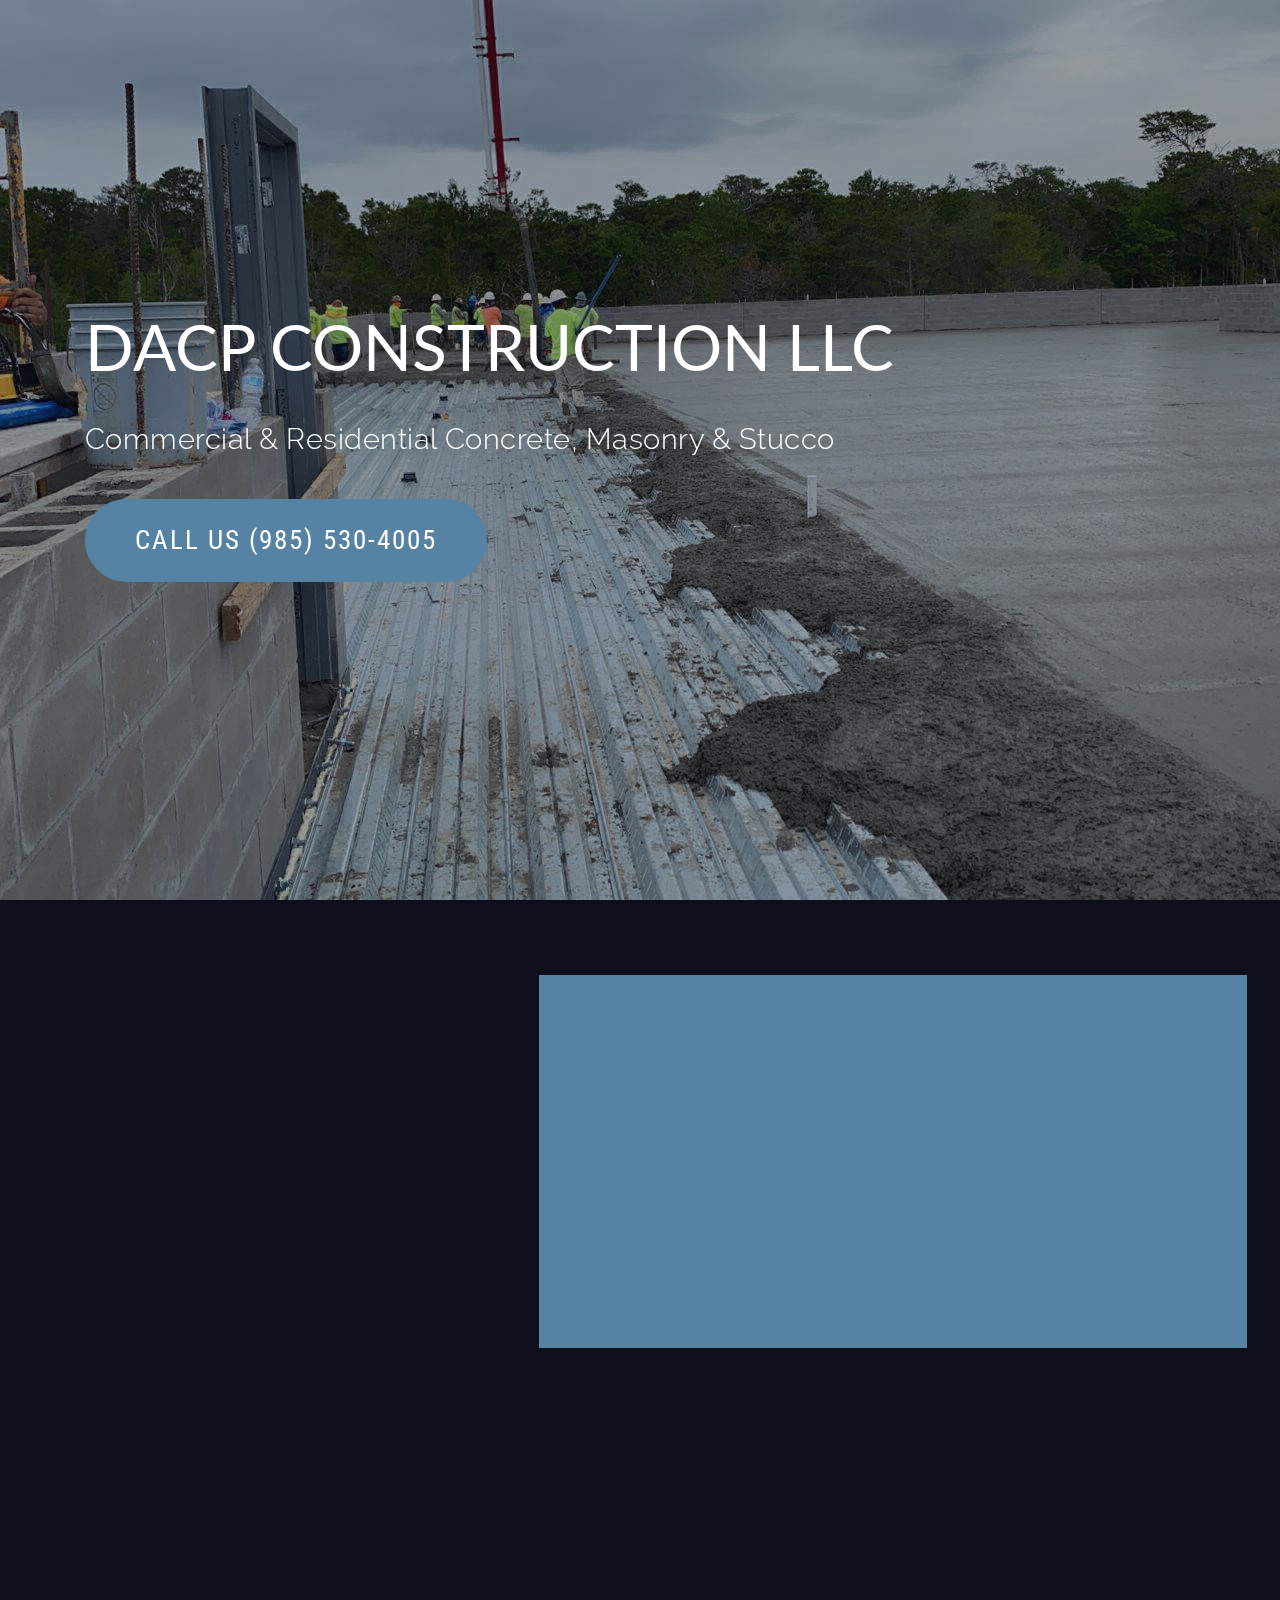
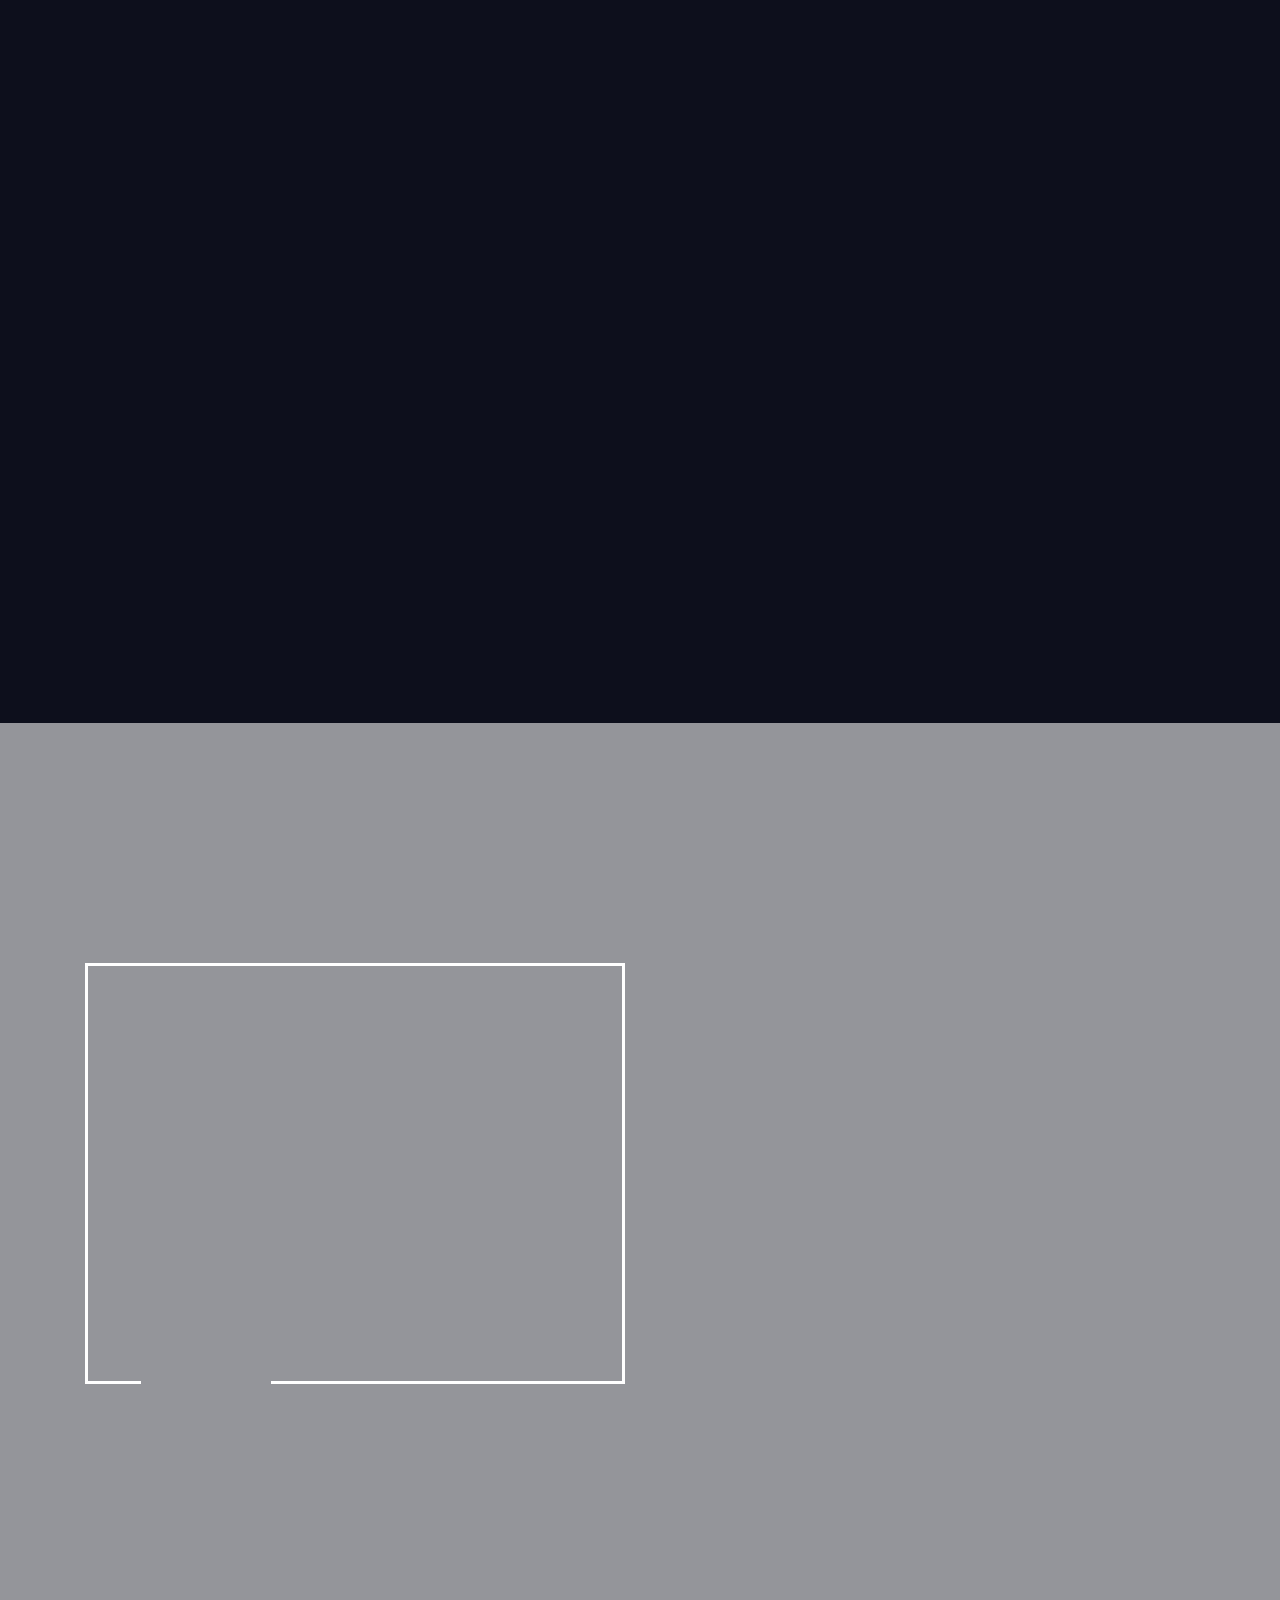
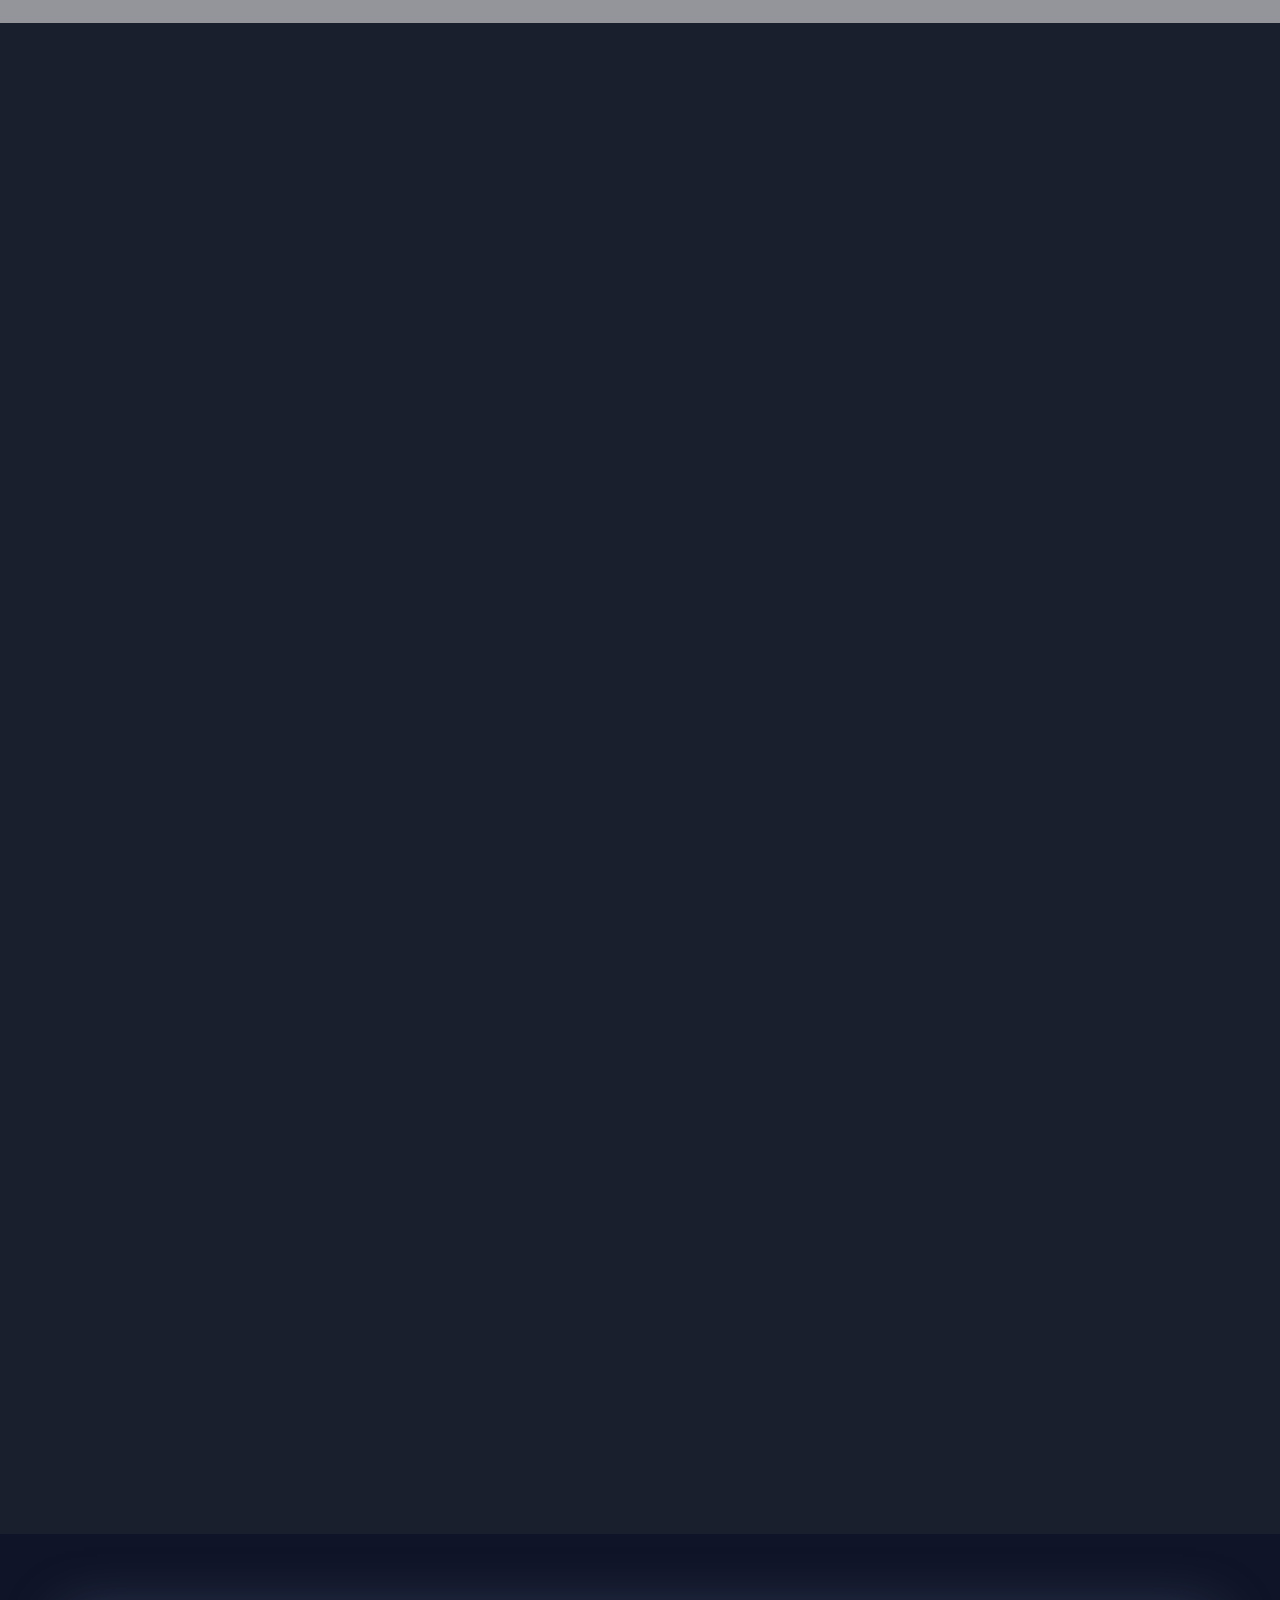
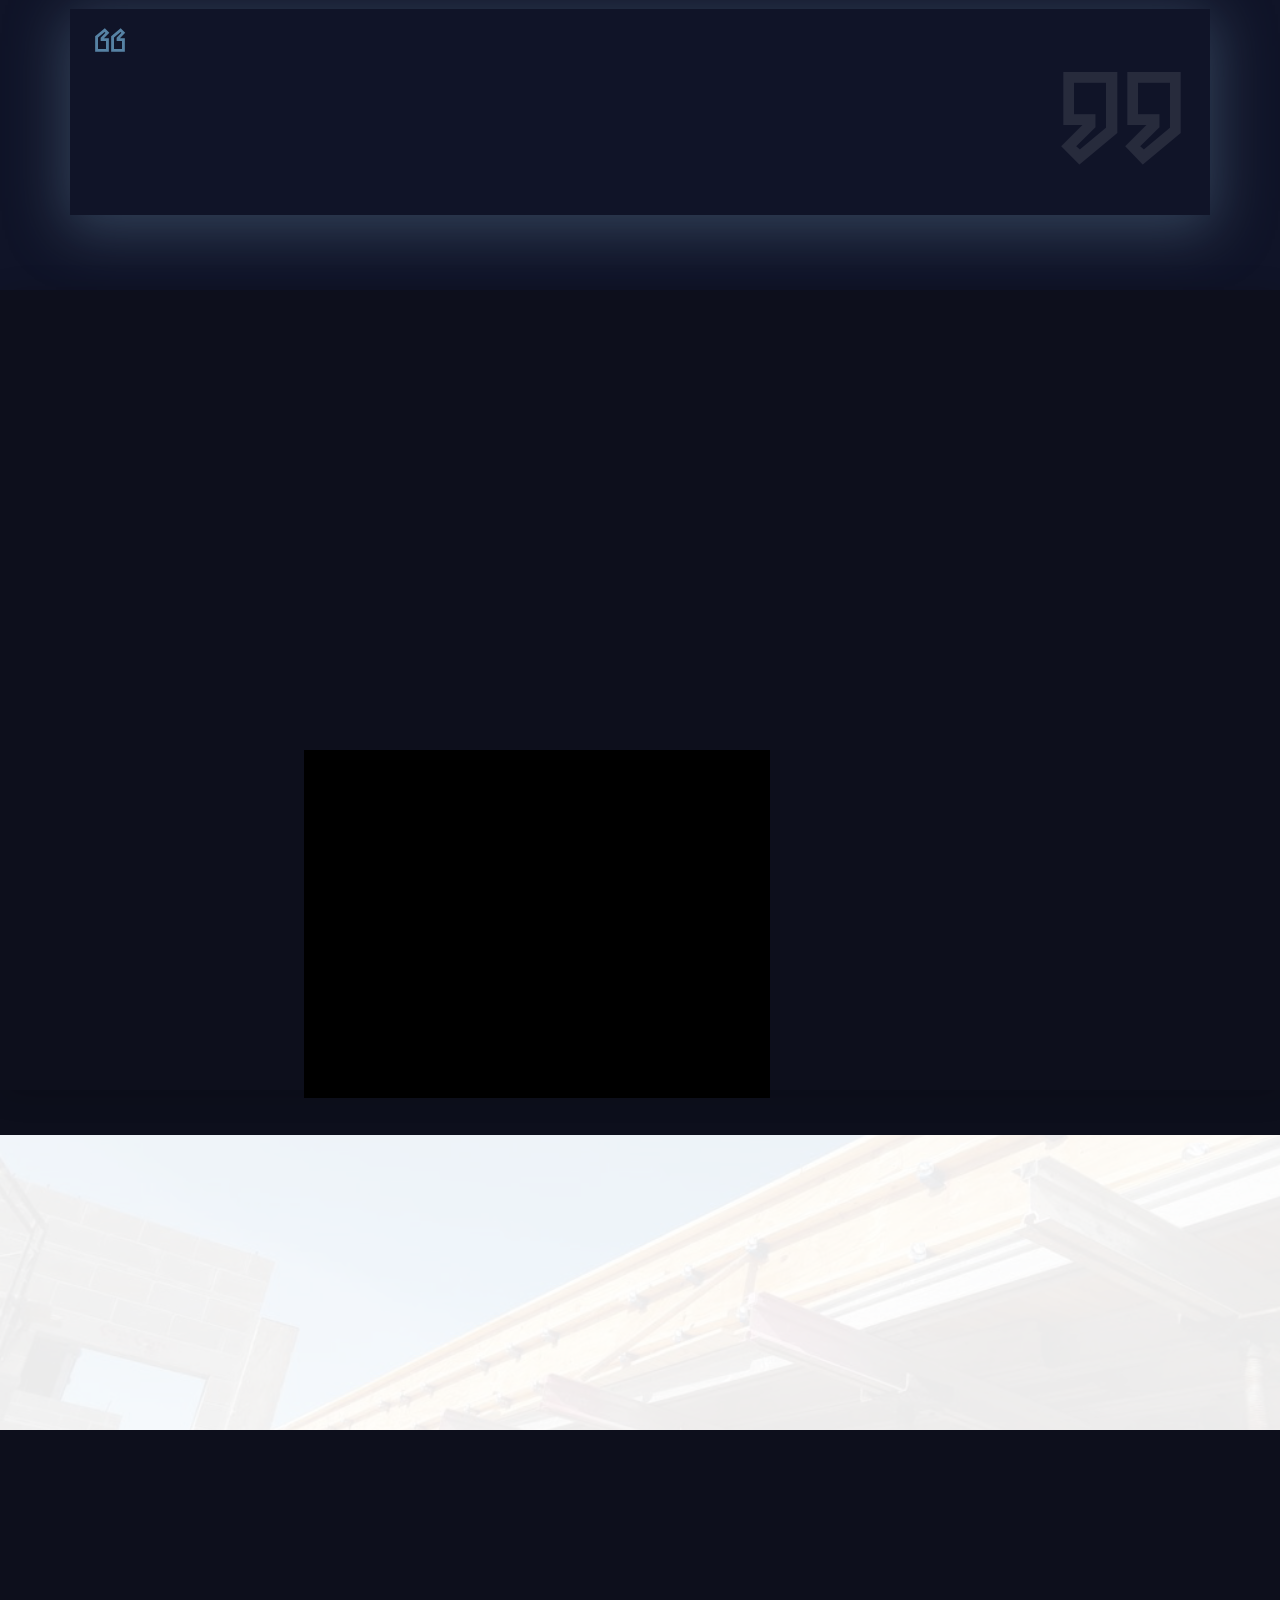
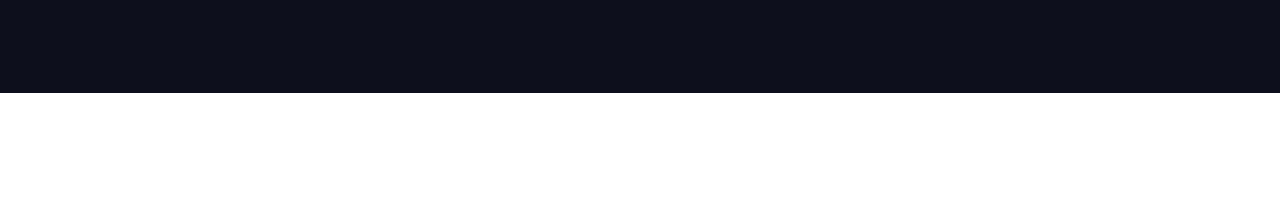
==== index.html @ 7b24e6b5 "create github pages" ====
<!DOCTYPE html>
<html  >
<head>
  
  <meta charset="UTF-8">
  <meta http-equiv="X-UA-Compatible" content="IE=edge">
  
  <meta name="viewport" content="width=device-width, initial-scale=1, minimum-scale=1">
  <link rel="shortcut icon" href="assets/images/logo4.png" type="image/x-icon">
  <meta name="description" content="">
  
  <title>Home</title>
  <link rel="stylesheet" href="assets/bootstrap-material-design-font/css/material.css">
  <link rel="stylesheet" href="assets/web/assets/mobirise-icons/mobirise-icons.css">
  <link rel="stylesheet" href="assets/web/assets/mobirise-icons2/mobirise2.css">
  <link rel="stylesheet" href="assets/tether/tether.min.css">
  <link rel="stylesheet" href="assets/bootstrap/css/bootstrap.min.css">
  <link rel="stylesheet" href="assets/bootstrap/css/bootstrap-grid.min.css">
  <link rel="stylesheet" href="assets/bootstrap/css/bootstrap-reboot.min.css">
  <link rel="stylesheet" href="assets/animatecss/animate.min.css">
  <link rel="stylesheet" href="assets/socicon/css/styles.css">
  <link rel="stylesheet" href="assets/style.css">
  <link rel="stylesheet" href="assets/slick.css">
  <link rel="stylesheet" href="assets/theme/css/style.css">
  <link rel="stylesheet" href="assets/formoid-css/recaptcha.css">
  <link rel="preload" as="style" href="assets/mobirise/css/mbr-additional.css"><link rel="stylesheet" href="assets/mobirise/css/mbr-additional.css" type="text/css">
  
  
  

</head>
<body>
  <section class="header2 cid-s0MWvFMSI3 mbr-fullscreen mbr-parallax-background" id="extHeader5-9" data-sortbtn="btn-primary">

    

    <div class="mbr-overlay" style="opacity: 0.4; background-color: rgb(13, 15, 28);">
    </div>

    <div class="container">
        <div class="row">
            <div class="mbr-white col-md-12">
                <h1 class="mbr-section-title mbr-white mbr-bold mbr-fonts-style display-1"><span style="font-weight: normal;">DACP CONSTRUCTION LLC</span></h1>
                <div class="typed-text pb-3 display-1">
                    <span class="mbr-section-subtitle mbr-fonts-style mbr-white display-5">Commercial &amp; Residential Concrete, Masonry &amp; Stucco</span>
                    
                </div>
                
                <div class="pt-3 mbr-section-btn"><a class="btn btn-md btn-secondary display-4" type="submit" href="tel:+1-985-306-4005">CALL US (985) 530-4005</a></div>
            </div>
        </div>
    </div>
    
</section>

<section class="header1 cid-s0MFvWbG0g" id="header01-5" data-sortbtn="btn-primary">

    

    

    <div class="container-fluid">
        <div class="row">
            <div class="col-md-12 col-lg-5 p-0">
                <div class="wrap h-100">
                    <img src="assets/images/whatsapp-image-2020-05-27-at-4.08.54-pm-1160x653.jpeg" alt="Structural Concrete" class="mw-100 h-100" title="Structural Concrete">
                </div>
            </div>
            <div class="col-lg-7 col-md-12 right d-flex">
                <div class="col-md-8 text m-auto">
                    <div class="wrap pt-5 pb-5">
                        <h1 class="mbr-section-title mbr-white align-left mbr-regular mbr-fonts-style mb-5 display-7">At DACP Construction, LLC we count with a knowledgeable, experienced and hard working team. <br><br>We strive to provide quality work and the best service to our clients.&nbsp;</h1>
                        <div class="link-wrap">
                            <div class="mbr-section-btn mbr-fonts-style"><a class="mbr-section-subtitle text-white mbr-light pb-3 mbr-fonts-style d-inline-block display-7">
                                    CALL US (985) 530-4005</a></div>
                        </div>
                    </div>
                </div>
            </div>
        </div>
    </div>
</section>

<section class="content4 cid-rIyXr72N4e mbr-fullscreen" id="content04-2" data-sortbtn="btn-primary">

    
    

    <div class="container-fluid">

        <div class="row">
            <div class="col-sm-6 col-lg-1 col-md-1 sep">
                
            </div>
            <div class="col-sm-12 col-lg-11 col-md-11 col-xs-10">
                <h1 class="mbr-fonts-style align-left title mbr-white mbr-regular main-phrase align-left display-5">DACP Construction LLC is a licensed <br>company that specializes in Commercial <br>and Residential Concrete, <br>Masonry and Stucco with experience in <br>schools, stores, building, parking lots, <br>homes and more.</h1>
                <div class="image-wrapper d-inline-block align-top">
                    <img class="img1 h-auto align-top" src="assets/images/whatsapp-image-2020-05-29-at-3.31.59-pm-1024x768.jpeg" alt="DACP Construction LLC Concrete Contractor Paradis LA" title="DACP Construction LLC Concrete Contractor Paradis LA">
                </div>
                <div class="row">
                    <div class="col-lg-4 col-md-12">
                        <div class="link-wrap">
                            <div class="mbr-section-btn"><a class="mbr-section-subtitle mbr-white mbr-light pb-3 mbr-fonts-style d-inline-block text-danger display-5" href="tel:+1-985-306-4005">General Concrete, Masonry &amp; Stucco Contractor in Paradis&nbsp;</a></div>
                        </div>
                    </div>
                    <div class="col-lg-7 col-md-12 text">
                        
                    </div>
                </div>
            </div>

        </div>
    </div>

</section>

<section class="extHeader cid-s0MCho7hzd mbr-fullscreen mbr-parallax-background" id="extHeader1-3" data-sortbtn="btn-primary">

    

    <div class="mbr-overlay" style="opacity: 0.4; background-color: rgb(13, 15, 28);"></div>

    <div class="container align-left">
        <div class="row">
            <div class="mbr-white col-lg-6 col-md-6">
                <div class="wrapper">
                    <h1 class="mbr-section-title mbr-bold pb-2 mbr-fonts-style display-2">Dedicated and devoted to provide you with excellence.<br><br></h1>
                    
                    
                    
                   <div> <img src="assets/images/dacp-logo-260x260.png" title="DACP CONSTRUCTION LLC Concrete contractor Paradis LA" alt="DACP CONSTRUCTION LLC Concrete contractor Paradis LA"></div>
                </div>
            </div>
        </div>
    </div>
    
</section>

<section class="team1 cid-rIyXtDHDYk" id="team01-8" data-sortbtn="btn-primary">

    

    
    <div class="container">
        <div class="row justify-content-center">
            <div class="title col-12 align-center">
                <div class="wrap pb-4 m-auto">
                    <h2 class="pb-3 mbr-light mbr-fonts-style mbr-white title-text display-2">OUR PROJECTS</h2>
                    <h3 class="mbr-section-subtitle pb-3 mbr-fonts-style mbr-white mbr-light display-7">We are a Licensed Contractor and DBE Certified Construction company with licensing in Louisiana and Florida.</h3>
                </div>
            </div>
        </div>
    </div>
    <div class="container-fluid">
        <div class="row justify-content-center">
            <div class="col-12 col-sm-6 col-md-4 col-lg-3 card p-0 col-lg-4">
                <div class="card-block">
                    <div class="photo d-block h-100">
                        <div class="container-fluid px-0">
                            <img src="assets/images/whatsapp-image-2020-05-27-at-4.08.54-pm-1-1458x820.jpeg" class="mw-100" alt="" title="">
                        </div>
                    </div>
                    <div class="card-hover w-100 d-flex flex-wrap align-center justify-content-center">
                        <h6 class="card-hover-text mbr-fonts-style mbr-regular w-100 display-7">Marrero WWTPb Safe Room</h6>
                        <h6 class="vertical mbr-fonts-style mbr-regular align-right display-7">STRUCTURAL CONCRETE</h6>
                    </div>
                </div>
            </div>
            <div class="col-12 col-sm-6 col-md-4 col-lg-3 card p-0 col-lg-4">
                <div class="card-block">
                    <div class="photo d-block h-100">
                        <div class="container-fluid px-0">
                            <img src="assets/images/whatsapp-image-2020-05-20-at-5.08.35-pm-960x720.jpeg" class="mw-100" alt="Memorial Convention Center Project" title="Memorial Convention Center Project">
                        </div>
                    </div>
                    <div class="card-hover w-100 d-flex flex-wrap align-center justify-content-center">
                        <h6 class="card-hover-text mbr-fonts-style mbr-regular w-100 display-7">Memorial Convention Center Project</h6>
                        <h6 class="vertical mbr-fonts-style mbr-regular align-right display-7"><div>CONCRETE PARKING</div></h6>
                    </div>
                </div>
            </div>
            <div class="col-12 col-sm-6 col-md-4 col-lg-3 card p-0 col-lg-4">
                <div class="card-block">
                    <div class="photo d-block h-100">
                        <div class="container-fluid px-0">
                            <img src="assets/images/whatsapp-image-2020-05-20-at-5.08.37-pm-768x1024.jpeg" class="mw-100" alt="" title="">
                        </div>
                    </div>
                    <div class="card-hover w-100 d-flex flex-wrap align-center justify-content-center">
                        <h6 class="card-hover-text mbr-fonts-style mbr-regular w-100 display-7">Ellington Pump station Project Construction</h6>
                        <h6 class="vertical mbr-fonts-style mbr-regular align-right display-7">SEALEVEL PROJECT</h6>
                    </div>
                </div>
            </div>
            <div class="col-12 col-sm-6 col-md-4 col-lg-3 card p-0 col-lg-4">
                <div class="card-block">
                    <div class="photo d-block h-100">
                        <div class="container-fluid px-0">
                            <img src="assets/images/whatsapp-image-2020-05-30-at-10.41.37-pm-940x705.jpeg" class="mw-100" alt="2400 St. Charles Avenue NOLA" title="2400 St. Charles Avenue NOLA">
                        </div>
                    </div>
                    <div class="card-hover w-100 d-flex flex-wrap align-center justify-content-center">
                        <h6 class="card-hover-text mbr-fonts-style mbr-regular w-100 display-7">Commercial Concrete Contractor</h6>
                        <h6 class="vertical mbr-fonts-style mbr-regular align-right display-5">CONCRETE PAD</h6>
                    </div>
                </div>
            </div>
            <div class="col-12 col-sm-6 col-md-4 col-lg-3 card p-0 col-lg-4">
                <div class="card-block">
                    <div class="photo d-block h-100">
                        <div class="container-fluid px-0">
                            <img src="assets/images/whatsapp-image-2020-06-02-at-2.53.23-pm-1200x1600.jpeg" class="mw-100" alt="Commercial Concrete Contractor Louisiana" title="Commercial Concrete Contractor Louisiana">
                        </div>
                    </div>
                    <div class="card-hover w-100 d-flex flex-wrap align-center justify-content-center">
                        <h6 class="card-hover-text mbr-fonts-style mbr-regular w-100 display-7">2400 St. Charles Avenue NOLA</h6>
                        <h6 class="vertical mbr-fonts-style mbr-regular align-right display-5">STUCCO<div></div></h6>
                    </div>
                </div>
            </div>
            <div class="col-12 col-sm-6 col-md-4 col-lg-3 card p-0 col-lg-4">
                <div class="card-block">
                    <div class="photo d-block h-100">
                        <div class="container-fluid px-0">
                            <img src="assets/images/whatsapp-image-2020-05-27-at-4.08.04-pm-940x529.jpeg" class="mw-100" alt="Parkside Destin Structual Construction Project Florida" title="Parkside Destin Structual Construction Project Florida">
                        </div>
                    </div>
                    <div class="card-hover w-100 d-flex flex-wrap align-center justify-content-center">
                        <h6 class="card-hover-text mbr-fonts-style mbr-regular w-100 display-7">Parkside Destin Project Florida</h6>
                        <h6 class="vertical mbr-fonts-style mbr-regular align-right display-5">CONCRETE<div><br></div></h6>
                    </div>
                </div>
            </div>
            
            

        </div>
    </div>
</section>

<section class="extTestimonials cid-s0MQOK173H" id="extTestimonials5-6" data-sortbtn="btn-primary">

    

    



    <div class="container">
        <div class="row">

            <div class="col-md-12 col-lg-12">
                <span class="mbr-iconfont ico1 mobi-mbri-quote-left mobi-mbri" style="color: rgb(86, 130, 164); fill: rgb(86, 130, 164);"></span>
                <span class="mbr-iconfont  ico2 mobi-mbri-quote-right mobi-mbri" style="color: rgb(239, 239, 239); fill: rgb(239, 239, 239);"></span>
                <p class="mbr-text mbr-semibold pb-1 align-left mbr-fonts-style display-7">
                    "I have know Danny Cruz since he started. His dedication to his customers and construction knowledge has made a difference in my projects."&nbsp;</p>
                <h3 class="mbr-section-subtitle align-left mbr-semibold mbr-fonts-style display-4">MS BUILDERS GENERAL CONTRACTOR</h3>


            </div>



        </div>



    </div>

</section>

<section class="map1 cid-rIyXuUMYcZ" id="map01-a" data-sortbtn="btn-primary">

    

    

    <div class="container-fluid">
        <div class="row content">
            <div class="col-12 p-0">
                
                <div class="infobox1">
                    <div class="infobox-table d-table w-100">
                        <div class="infobox-row d-table-row">
                            <div class="cell1 d-table-cell align-middle">
                                <img src="assets/images/dacp-dbe-certified-enterprise-1-448x448.jpg" alt="DACP CONSTRUCTION LLC Commercial Concrete Mansonry Stucco Contractor Louisiana" title="DACP CONSTRUCTION LLC Commercial Concrete Mansonry Stucco Contractor Louisiana">
                            </div>
                            <div class="cell2 d-table-cell align-middle">
                                <p class="mbr-text align-left mbr-fonts-style mbr-white mbr-light display-7"><strong>DACP CONSTRUCTION LLC</strong><br><br>15095 Old Spanish Trail 70080 Paradis, Louisiana <br><br><strong>Business Hours: </strong><br>M-F 8:00 AM – 4:00 PM<br> CALL US <a href="tel:+1-985-306-4005">(985) 530-4005</a></p>
                            </div>
                        </div>
                    </div>
                </div>
                <div class="google-map"><iframe frameborder="0" style="border:0" src="https://www.google.com/maps/embed/v1/place?key=AIzaSyAEIpgj38KyLFELm2bK9Y7krBkz1K-cMq8&amp;q=place_id:ChIJqx8GUljDIIYRc4M6h5CNj1Q" allowfullscreen=""></iframe></div>
                
            </div>
            <div class="col-12">
                <div class="infobox2 mb-4">
                    <div class="infobox-table d-table w-100">
                        <div class="infobox-row d-table-row">
                            <div class="cell1 d-table-cell align-middle">
                                <img src="assets/images/background5.jpg" alt="">
                            </div>
                            <div class="cell2 d-table-cell align-middle">
                                <p class="mbr-text align-left mbr-fonts-style mbr-white mbr-light display-4">666 Example Road, Example Street London, Example Kingdom<br><br> Jack Jackson<br><a href="mailto:info@example.com" class="d-inline-block">info@example.com</a><br> +44 55
                                    6677 8899</p>
                            </div>
                        </div>
                    </div>
                </div>
            </div>
        </div>

    </div>
</section>

<section class="mbr-instagram-feed" data-rows="2" data-per-row-slider="" data-spacing="5" data-full-width="" data-token="35433413665.727bfe1.99beafee52f84da385d54320b11b9608" data-per-row-grid="4" id="instagram-feed-block-a" data-rv-view="576" data-sortbtn="btn-primary" style="background-image: url(assets/images/whatsapp-image-2020-05-29-at-3.19.00-pm-1024x768.jpg); padding-top: 40px; padding-bottom: 40px;">
    <div class="mbr-overlay" style="opacity: 0.6; background-color: rgb(255, 255, 255);">
    </div>
    <div class="container container_toggle">
        <div class="row">
            <div class="col">
                <div class="inst">
                    <h1 class="inst__title align-center mbr-fonts-style display-5">Follow us on INSTAGRAM<br>@dacp_construction_llc</h1>
                    <div class="inst__content"></div>
                    <div class="inst__more mbr-section-btn align-center" buttons="0"><a class="btn btn-md btn-primary display-4" href="#">Show more</a></div>
                </div>
            </div>
        </div>
    </div>
</section>

<section class="extFooter cid-s0N0cAQO8F" id="extFooter2-b" data-sortbtn="btn-primary">
    

    

    <div class="container">
        <div class="row justify-content-center mbr-white">
            <div class="col-md-6 first-column">
                <h2 class="mbr-section-title mbr-fonts-style pb-2 display-5">
                    DACP Construction LLC</h2>
                <h3 class="mbr-section-subtitle mbr-fonts-style mbr-lighter display-4">
                    CALL US AT:</h3>
                <p class="mbr-text mbr-fonts-style display-4">
                    <a href="tel:+1-985-306-4005" class="text-white">+1-985-306-4005</a>
                </p>
            </div>
            <div class="col-md-6 second-column">
                <h2 class="mbr-section-title mbr-fonts-style pb-2 display-4"></h2>
                <h3 class="mbr-section-subtitle mbr-fonts-style mbr-lighter display-4">FOLLOW US</h3>
                <div class="icons-wrapper">
                    <ul>
                        <li>
                            <a class="icon-transition" href="https://www.facebook.com/dacpconstruction/" target="_blank">
                                <span class="mbr-iconfont socicon-facebook socicon"></span>
                            </a>
                        </li>
                        <li>
                            <a class="icon-transition" href="https://www.linkedin.com/company/65812591" target="_blank">
                                <span class="mbr-iconfont socicon-linkedin socicon"></span>
                            </a>
                        </li>
                        <li>
                            <a class="icon-transition" href="https://www.instagram.com/dacp_construction_llc/" target="_blank">
                                <span class="mbr-iconfont socicon-instagram socicon"></span>
                            </a>
                        </li>
                        <li>
                            <a class="icon-transition" href="https://dacp-construction.business.site/" target="_blank">
                                <span class="mbr-iconfont socicon-google socicon"></span>
                            </a>
                        </li>
                        <li>
                            <a class="icon-transition" href="mailto:estimating@dacpconstruction.com">
                                <span class="mbr-iconfont mdi-communication-email"></span>
                            </a>
                        </li>
                        
                    </ul>
                </div>
            </div>
            
        </div>
    </div>
</section>

<section class="footer3 cid-rIyXvEz5Ak mbr-reveal" once="footers" id="footer03-c" data-sortbtn="btn-primary">

    

    

    <div class="container">
        <div class="row">
            <div class="col-12 align-self-center">
                <p class="mbr-text mb-0 mbr-fonts-style display-7">
                    © Copyright 2020 DACP Construction LLC - All Rights Reserved
                </p>
            </div>
        </div>
    </div>
</section>


  <script src="assets/web/assets/jquery/jquery.min.js"></script>
  <script src="assets/popper/popper.min.js"></script>
  <script src="assets/tether/tether.min.js"></script>
  <script src="assets/Typed/typed.min.js"></script>
  <script src="assets/bootstrap/js/bootstrap.min.js"></script>
  <script src="assets/smoothscroll/smooth-scroll.js"></script>
  <script src="assets/viewportchecker/jquery.viewportchecker.js"></script>
  <script src="assets/parallax/jarallax.min.js"></script>
  <script src="assets/index.js"></script>
  <script src="assets/slick.min.js"></script>
  <script src="assets/theme/js/script.js"></script>
  <script src="assets/formoid/formoid.min.js"></script>
  
  
  <input name="animation" type="hidden">
  
</body>
</html>
---- assets/bootstrap-material-design-font/css/material.css ----
@font-face {
  font-family: 'Material-Design-Icons';
  src: url('../fonts/Material-Design-Icons.eot?3ocs8m');
  src: url('../fonts/Material-Design-Icons.eot?#iefix3ocs8m') format('embedded-opentype'), url('../fonts/Material-Design-Icons.woff?3ocs8m') format('woff'), url('../fonts/Material-Design-Icons.ttf?3ocs8m') format('truetype'), url('../fonts/Material-Design-Icons.svg?3ocs8m#Material-Design-Icons') format('svg');
  font-weight: normal;
  font-style: normal;
}
[class^="mdi-"],
[class*="mdi-"] {
  speak: none;
  display: inline-block;
  font-style: normal;
  font-variant:normal;
  font-weight:normal;
/*  font-size:24px;*/
  line-height:1;
  font-family:'Material-Design-Icons' !important;
  text-rendering: auto;
  
  -webkit-font-smoothing: antialiased;
  -moz-osx-font-smoothing: grayscale;
  -webkit-transform: translate(0, 0);
      -ms-transform: translate(0, 0);
          transform: translate(0, 0);
}
[class^="mdi-"]:before,
[class*="mdi-"]:before {
  display: inline-block;
  speak: none;
  text-decoration: inherit;
}
[class^="mdi-"].pull-left,
[class*="mdi-"].pull-left {
  margin-right: .3em;
}
[class^="mdi-"].pull-right,
[class*="mdi-"].pull-right {
  margin-left: .3em;
}
[class^="mdi-"].mdi-lg:before,
[class*="mdi-"].mdi-lg:before,
[class^="mdi-"].mdi-lg:after,
[class*="mdi-"].mdi-lg:after {
  font-size: 1.33333333em;
  line-height: 0.75em;
  vertical-align: -15%;
}
[class^="mdi-"].mdi-2x:before,
[class*="mdi-"].mdi-2x:before,
[class^="mdi-"].mdi-2x:after,
[class*="mdi-"].mdi-2x:after {
  font-size: 2em;
}
[class^="mdi-"].mdi-3x:before,
[class*="mdi-"].mdi-3x:before,
[class^="mdi-"].mdi-3x:after,
[class*="mdi-"].mdi-3x:after {
  font-size: 3em;
}
[class^="mdi-"].mdi-4x:before,
[class*="mdi-"].mdi-4x:before,
[class^="mdi-"].mdi-4x:after,
[class*="mdi-"].mdi-4x:after {
  font-size: 4em;
}
[class^="mdi-"].mdi-5x:before,
[class*="mdi-"].mdi-5x:before,
[class^="mdi-"].mdi-5x:after,
[class*="mdi-"].mdi-5x:after {
  font-size: 5em;
}
[class^="mdi-device-signal-cellular-"]:after,
[class^="mdi-device-battery-"]:after,
[class^="mdi-device-battery-charging-"]:after,
[class^="mdi-device-signal-cellular-connected-no-internet-"]:after,
[class^="mdi-device-signal-wifi-"]:after,
[class^="mdi-device-signal-wifi-statusbar-not-connected"]:after,
.mdi-device-network-wifi:after {
  opacity: .3;
  position: absolute;
  left: 0;
  top: 0;
  z-index: 1;
  display: inline-block;
  speak: none;
  text-decoration: inherit;
}
[class^="mdi-device-signal-cellular-"]:after {
  content: "\e758";
}
[class^="mdi-device-battery-"]:after {
  content: "\e735";
}
[class^="mdi-device-battery-charging-"]:after {
  content: "\e733";
}
[class^="mdi-device-signal-cellular-connected-no-internet-"]:after {
  content: "\e75d";
}
[class^="mdi-device-signal-wifi-"]:after,
.mdi-device-network-wifi:after {
  content: "\e765";
}
[class^="mdi-device-signal-wifi-statusbasr-not-connected"]:after {
  content: "\e8f7";
}
.mdi-device-signal-cellular-off:after,
.mdi-device-signal-cellular-null:after,
.mdi-device-signal-cellular-no-sim:after,
.mdi-device-signal-wifi-off:after,
.mdi-device-signal-wifi-4-bar:after,
.mdi-device-signal-cellular-4-bar:after,
.mdi-device-battery-alert:after,
.mdi-device-signal-cellular-connected-no-internet-4-bar:after,
.mdi-device-battery-std:after,
.mdi-device-battery-full .mdi-device-battery-unknown:after {
  content: "";
}
.mdi-fw {
  width: 1.28571429em;
  text-align: center;
}
.mdi-ul {
  padding-left: 0;
  margin-left: 2.14285714em;
  list-style-type: none;
}
.mdi-ul > li {
  position: relative;
}
.mdi-li {
  position: absolute;
  left: -2.14285714em;
  width: 2.14285714em;
  top: 0.14285714em;
  text-align: center;
}
.mdi-li.mdi-lg {
  left: -1.85714286em;
}
.mdi-border {
  padding: .2em .25em .15em;
  border: solid 0.08em #eeeeee;
  border-radius: .1em;
}
.mdi-spin {
  -webkit-animation: mdi-spin 2s infinite linear;
  animation: mdi-spin 2s infinite linear;
  -webkit-transform-origin: 50% 50%;
  -ms-transform-origin: 50% 50%;
      transform-origin: 50% 50%;
}
.mdi-pulse {
  -webkit-animation: mdi-spin 1s steps(8) infinite;
  animation: mdi-spin 1s steps(8) infinite;
  -webkit-transform-origin: 50% 50%;
  -ms-transform-origin: 50% 50%;
      transform-origin: 50% 50%;
}
@-webkit-keyframes mdi-spin {
  0% {
    -webkit-transform: rotate(0deg);
    transform: rotate(0deg);
  }
  100% {
    -webkit-transform: rotate(359deg);
    transform: rotate(359deg);
  }
}
@keyframes mdi-spin {
  0% {
    -webkit-transform: rotate(0deg);
    transform: rotate(0deg);
  }
  100% {
    -webkit-transform: rotate(359deg);
    transform: rotate(359deg);
  }
}
.mdi-rotate-90 {
  filter: progid:DXImageTransform.Microsoft.BasicImage(rotation=1);
  -webkit-transform: rotate(90deg);
  -ms-transform: rotate(90deg);
  transform: rotate(90deg);
}
.mdi-rotate-180 {
  filter: progid:DXImageTransform.Microsoft.BasicImage(rotation=2);
  -webkit-transform: rotate(180deg);
  -ms-transform: rotate(180deg);
  transform: rotate(180deg);
}
.mdi-rotate-270 {
  filter: progid:DXImageTransform.Microsoft.BasicImage(rotation=3);
  -webkit-transform: rotate(270deg);
  -ms-transform: rotate(270deg);
  transform: rotate(270deg);
}
.mdi-flip-horizontal {
  filter: progid:DXImageTransform.Microsoft.BasicImage(rotation=0, mirror=1);
  -webkit-transform: scale(-1, 1);
  -ms-transform: scale(-1, 1);
  transform: scale(-1, 1);
}
.mdi-flip-vertical {
  filter: progid:DXImageTransform.Microsoft.BasicImage(rotation=2, mirror=1);
  -webkit-transform: scale(1, -1);
  -ms-transform: scale(1, -1);
  transform: scale(1, -1);
}
:root .mdi-rotate-90,
:root .mdi-rotate-180,
:root .mdi-rotate-270,
:root .mdi-flip-horizontal,
:root .mdi-flip-vertical {
  -webkit-filter: none;
          filter: none;
}
.mdi-stack {
  position: relative;
  display: inline-block;
  width: 2em;
  height: 2em;
  line-height: 2em;
  vertical-align: middle;
}
.mdi-stack-1x,
.mdi-stack-2x {
  position: absolute;
  left: 0;
  width: 100%;
  text-align: center;
}
.mdi-stack-1x {
  line-height: inherit;
}
.mdi-stack-2x {
  font-size: 2em;
}
.mdi-inverse {
  color: #ffffff;
}
/* Start Icons */
.mdi-action-3d-rotation:before {
  content: "\e600";
}
.mdi-action-accessibility:before {
  content: "\e601";
}
.mdi-action-account-balance-wallet:before {
  content: "\e602";
}
.mdi-action-account-balance:before {
  content: "\e603";
}
.mdi-action-account-box:before {
  content: "\e604";
}
.mdi-action-account-child:before {
  content: "\e605";
}
.mdi-action-account-circle:before {
  content: "\e606";
}
.mdi-action-add-shopping-cart:before {
  content: "\e607";
}
.mdi-action-alarm-add:before {
  content: "\e608";
}
.mdi-action-alarm-off:before {
  content: "\e609";
}
.mdi-action-alarm-on:before {
  content: "\e60a";
}
.mdi-action-alarm:before {
  content: "\e60b";
}
.mdi-action-android:before {
  content: "\e60c";
}
.mdi-action-announcement:before {
  content: "\e60d";
}
.mdi-action-aspect-ratio:before {
  content: "\e60e";
}
.mdi-action-assessment:before {
  content: "\e60f";
}
.mdi-action-assignment-ind:before {
  content: "\e610";
}
.mdi-action-assignment-late:before {
  content: "\e611";
}
.mdi-action-assignment-return:before {
  content: "\e612";
}
.mdi-action-assignment-returned:before {
  content: "\e613";
}
.mdi-action-assignment-turned-in:before {
  content: "\e614";
}
.mdi-action-assignment:before {
  content: "\e615";
}
.mdi-action-autorenew:before {
  content: "\e616";
}
.mdi-action-backup:before {
  content: "\e617";
}
.mdi-action-book:before {
  content: "\e618";
}
.mdi-action-bookmark-outline:before {
  content: "\e619";
}
.mdi-action-bookmark:before {
  content: "\e61a";
}
.mdi-action-bug-report:before {
  content: "\e61b";
}
.mdi-action-cached:before {
  content: "\e61c";
}
.mdi-action-check-circle:before {
  content: "\e61d";
}
.mdi-action-class:before {
  content: "\e61e";
}
.mdi-action-credit-card:before {
  content: "\e61f";
}
.mdi-action-dashboard:before {
  content: "\e620";
}
.mdi-action-delete:before {
  content: "\e621";
}
.mdi-action-description:before {
  content: "\e622";
}
.mdi-action-dns:before {
  content: "\e623";
}
.mdi-action-done-all:before {
  content: "\e624";
}
.mdi-action-done:before {
  content: "\e625";
}
.mdi-action-event:before {
  content: "\e626";
}
.mdi-action-exit-to-app:before {
  content: "\e627";
}
.mdi-action-explore:before {
  content: "\e628";
}
.mdi-action-extension:before {
  content: "\e629";
}
.mdi-action-face-unlock:before {
  content: "\e62a";
}
.mdi-action-favorite-outline:before {
  content: "\e62b";
}
.mdi-action-favorite:before {
  content: "\e62c";
}
.mdi-action-find-in-page:before {
  content: "\e62d";
}
.mdi-action-find-replace:before {
  content: "\e62e";
}
.mdi-action-flip-to-back:before {
  content: "\e62f";
}
.mdi-action-flip-to-front:before {
  content: "\e630";
}
.mdi-action-get-app:before {
  content: "\e631";
}
.mdi-action-grade:before {
  content: "\e632";
}
.mdi-action-group-work:before {
  content: "\e633";
}
.mdi-action-help:before {
  content: "\e634";
}
.mdi-action-highlight-remove:before {
  content: "\e635";
}
.mdi-action-history:before {
  content: "\e636";
}
.mdi-action-home:before {
  content: "\e637";
}
.mdi-action-https:before {
  content: "\e638";
}
.mdi-action-info-outline:before {
  content: "\e639";
}
.mdi-action-info:before {
  content: "\e63a";
}
.mdi-action-input:before {
  content: "\e63b";
}
.mdi-action-invert-colors:before {
  content: "\e63c";
}
.mdi-action-label-outline:before {
  content: "\e63d";
}
.mdi-action-label:before {
  content: "\e63e";
}
.mdi-action-language:before {
  content: "\e63f";
}
.mdi-action-launch:before {
  content: "\e640";
}
.mdi-action-list:before {
  content: "\e641";
}
.mdi-action-lock-open:before {
  content: "\e642";
}
.mdi-action-lock-outline:before {
  content: "\e643";
}
.mdi-action-lock:before {
  content: "\e644";
}
.mdi-action-loyalty:before {
  content: "\e645";
}
.mdi-action-markunread-mailbox:before {
  content: "\e646";
}
.mdi-action-note-add:before {
  content: "\e647";
}
.mdi-action-open-in-browser:before {
  content: "\e648";
}
.mdi-action-open-in-new:before {
  content: "\e649";
}
.mdi-action-open-with:before {
  content: "\e64a";
}
.mdi-action-pageview:before {
  content: "\e64b";
}
.mdi-action-payment:before {
  content: "\e64c";
}
.mdi-action-perm-camera-mic:before {
  content: "\e64d";
}
.mdi-action-perm-contact-cal:before {
  content: "\e64e";
}
.mdi-action-perm-data-setting:before {
  content: "\e64f";
}
.mdi-action-perm-device-info:before {
  content: "\e650";
}
.mdi-action-perm-identity:before {
  content: "\e651";
}
.mdi-action-perm-media:before {
  content: "\e652";
}
.mdi-action-perm-phone-msg:before {
  content: "\e653";
}
.mdi-action-perm-scan-wifi:before {
  content: "\e654";
}
.mdi-action-picture-in-picture:before {
  content: "\e655";
}
.mdi-action-polymer:before {
  content: "\e656";
}
.mdi-action-print:before {
  content: "\e657";
}
.mdi-action-query-builder:before {
  content: "\e658";
}
.mdi-action-question-answer:before {
  content: "\e659";
}
.mdi-action-receipt:before {
  content: "\e65a";
}
.mdi-action-redeem:before {
  content: "\e65b";
}
.mdi-action-reorder:before {
  content: "\e65c";
}
.mdi-action-report-problem:before {
  content: "\e65d";
}
.mdi-action-restore:before {
  content: "\e65e";
}
.mdi-action-room:before {
  content: "\e65f";
}
.mdi-action-schedule:before {
  content: "\e660";
}
.mdi-action-search:before {
  content: "\e661";
}
.mdi-action-settings-applications:before {
  content: "\e662";
}
.mdi-action-settings-backup-restore:before {
  content: "\e663";
}
.mdi-action-settings-bluetooth:before {
  content: "\e664";
}
.mdi-action-settings-cell:before {
  content: "\e665";
}
.mdi-action-settings-display:before {
  content: "\e666";
}
.mdi-action-settings-ethernet:before {
  content: "\e667";
}
.mdi-action-settings-input-antenna:before {
  content: "\e668";
}
.mdi-action-settings-input-component:before {
  content: "\e669";
}
.mdi-action-settings-input-composite:before {
  content: "\e66a";
}
.mdi-action-settings-input-hdmi:before {
  content: "\e66b";
}
.mdi-action-settings-input-svideo:before {
  content: "\e66c";
}
.mdi-action-settings-overscan:before {
  content: "\e66d";
}
.mdi-action-settings-phone:before {
  content: "\e66e";
}
.mdi-action-settings-power:before {
  content: "\e66f";
}
.mdi-action-settings-remote:before {
  content: "\e670";
}
.mdi-action-settings-voice:before {
  content: "\e671";
}
.mdi-action-settings:before {
  content: "\e672";
}
.mdi-action-shop-two:before {
  content: "\e673";
}
.mdi-action-shop:before {
  content: "\e674";
}
.mdi-action-shopping-basket:before {
  content: "\e675";
}
.mdi-action-shopping-cart:before {
  content: "\e676";
}
.mdi-action-speaker-notes:before {
  content: "\e677";
}
.mdi-action-spellcheck:before {
  content: "\e678";
}
.mdi-action-star-rate:before {
  content: "\e679";
}
.mdi-action-stars:before {
  content: "\e67a";
}
.mdi-action-store:before {
  content: "\e67b";
}
.mdi-action-subject:before {
  content: "\e67c";
}
.mdi-action-supervisor-account:before {
  content: "\e67d";
}
.mdi-action-swap-horiz:before {
  content: "\e67e";
}
.mdi-action-swap-vert-circle:before {
  content: "\e67f";
}
.mdi-action-swap-vert:before {
  content: "\e680";
}
.mdi-action-system-update-tv:before {
  content: "\e681";
}
.mdi-action-tab-unselected:before {
  content: "\e682";
}
.mdi-action-tab:before {
  content: "\e683";
}
.mdi-action-theaters:before {
  content: "\e684";
}
.mdi-action-thumb-down:before {
  content: "\e685";
}
.mdi-action-thumb-up:before {
  content: "\e686";
}
.mdi-action-thumbs-up-down:before {
  content: "\e687";
}
.mdi-action-toc:before {
  content: "\e688";
}
.mdi-action-today:before {
  content: "\e689";
}
.mdi-action-track-changes:before {
  content: "\e68a";
}
.mdi-action-translate:before {
  content: "\e68b";
}
.mdi-action-trending-down:before {
  content: "\e68c";
}
.mdi-action-trending-neutral:before {
  content: "\e68d";
}
.mdi-action-trending-up:before {
  content: "\e68e";
}
.mdi-action-turned-in-not:before {
  content: "\e68f";
}
.mdi-action-turned-in:before {
  content: "\e690";
}
.mdi-action-verified-user:before {
  content: "\e691";
}
.mdi-action-view-agenda:before {
  content: "\e692";
}
.mdi-action-view-array:before {
  content: "\e693";
}
.mdi-action-view-carousel:before {
  content: "\e694";
}
.mdi-action-view-column:before {
  content: "\e695";
}
.mdi-action-view-day:before {
  content: "\e696";
}
.mdi-action-view-headline:before {
  content: "\e697";
}
.mdi-action-view-list:before {
  content: "\e698";
}
.mdi-action-view-module:before {
  content: "\e699";
}
.mdi-action-view-quilt:before {
  content: "\e69a";
}
.mdi-action-view-stream:before {
  content: "\e69b";
}
.mdi-action-view-week:before {
  content: "\e69c";
}
.mdi-action-visibility-off:before {
  content: "\e69d";
}
.mdi-action-visibility:before {
  content: "\e69e";
}
.mdi-action-wallet-giftcard:before {
  content: "\e69f";
}
.mdi-action-wallet-membership:before {
  content: "\e6a0";
}
.mdi-action-wallet-travel:before {
  content: "\e6a1";
}
.mdi-action-work:before {
  content: "\e6a2";
}
.mdi-alert-error:before {
  content: "\e6a3";
}
.mdi-alert-warning:before {
  content: "\e6a4";
}
.mdi-av-album:before {
  content: "\e6a5";
}
.mdi-av-closed-caption:before {
  content: "\e6a6";
}
.mdi-av-equalizer:before {
  content: "\e6a7";
}
.mdi-av-explicit:before {
  content: "\e6a8";
}
.mdi-av-fast-forward:before {
  content: "\e6a9";
}
.mdi-av-fast-rewind:before {
  content: "\e6aa";
}
.mdi-av-games:before {
  content: "\e6ab";
}
.mdi-av-hearing:before {
  content: "\e6ac";
}
.mdi-av-high-quality:before {
  content: "\e6ad";
}
.mdi-av-loop:before {
  content: "\e6ae";
}
.mdi-av-mic-none:before {
  content: "\e6af";
}
.mdi-av-mic-off:before {
  content: "\e6b0";
}
.mdi-av-mic:before {
  content: "\e6b1";
}
.mdi-av-movie:before {
  content: "\e6b2";
}
.mdi-av-my-library-add:before {
  content: "\e6b3";
}
.mdi-av-my-library-books:before {
  content: "\e6b4";
}
.mdi-av-my-library-music:before {
  content: "\e6b5";
}
.mdi-av-new-releases:before {
  content: "\e6b6";
}
.mdi-av-not-interested:before {
  content: "\e6b7";
}
.mdi-av-pause-circle-fill:before {
  content: "\e6b8";
}
.mdi-av-pause-circle-outline:before {
  content: "\e6b9";
}
.mdi-av-pause:before {
  content: "\e6ba";
}
.mdi-av-play-arrow:before {
  content: "\e6bb";
}
.mdi-av-play-circle-fill:before {
  content: "\e6bc";
}
.mdi-av-play-circle-outline:before {
  content: "\e6bd";
}
.mdi-av-play-shopping-bag:before {
  content: "\e6be";
}
.mdi-av-playlist-add:before {
  content: "\e6bf";
}
.mdi-av-queue-music:before {
  content: "\e6c0";
}
.mdi-av-queue:before {
  content: "\e6c1";
}
.mdi-av-radio:before {
  content: "\e6c2";
}
.mdi-av-recent-actors:before {
  content: "\e6c3";
}
.mdi-av-repeat-one:before {
  content: "\e6c4";
}
.mdi-av-repeat:before {
  content: "\e6c5";
}
.mdi-av-replay:before {
  content: "\e6c6";
}
.mdi-av-shuffle:before {
  content: "\e6c7";
}
.mdi-av-skip-next:before {
  content: "\e6c8";
}
.mdi-av-skip-previous:before {
  content: "\e6c9";
}
.mdi-av-snooze:before {
  content: "\e6ca";
}
.mdi-av-stop:before {
  content: "\e6cb";
}
.mdi-av-subtitles:before {
  content: "\e6cc";
}
.mdi-av-surround-sound:before {
  content: "\e6cd";
}
.mdi-av-timer:before {
  content: "\e6ce";
}
.mdi-av-video-collection:before {
  content: "\e6cf";
}
.mdi-av-videocam-off:before {
  content: "\e6d0";
}
.mdi-av-videocam:before {
  content: "\e6d1";
}
.mdi-av-volume-down:before {
  content: "\e6d2";
}
.mdi-av-volume-mute:before {
  content: "\e6d3";
}
.mdi-av-volume-off:before {
  content: "\e6d4";
}
.mdi-av-volume-up:before {
  content: "\e6d5";
}
.mdi-av-web:before {
  content: "\e6d6";
}
.mdi-communication-business:before {
  content: "\e6d7";
}
.mdi-communication-call-end:before {
  content: "\e6d8";
}
.mdi-communication-call-made:before {
  content: "\e6d9";
}
.mdi-communication-call-merge:before {
  content: "\e6da";
}
.mdi-communication-call-missed:before {
  content: "\e6db";
}
.mdi-communication-call-received:before {
  content: "\e6dc";
}
.mdi-communication-call-split:before {
  content: "\e6dd";
}
.mdi-communication-call:before {
  content: "\e6de";
}
.mdi-communication-chat:before {
  content: "\e6df";
}
.mdi-communication-clear-all:before {
  content: "\e6e0";
}
.mdi-communication-comment:before {
  content: "\e6e1";
}
.mdi-communication-contacts:before {
  content: "\e6e2";
}
.mdi-communication-dialer-sip:before {
  content: "\e6e3";
}
.mdi-communication-dialpad:before {
  content: "\e6e4";
}
.mdi-communication-dnd-on:before {
  content: "\e6e5";
}
.mdi-communication-email:before {
  content: "\e6e6";
}
.mdi-communication-forum:before {
  content: "\e6e7";
}
.mdi-communication-import-export:before {
  content: "\e6e8";
}
.mdi-communication-invert-colors-off:before {
  content: "\e6e9";
}
.mdi-communication-invert-colors-on:before {
  content: "\e6ea";
}
.mdi-communication-live-help:before {
  content: "\e6eb";
}
.mdi-communication-location-off:before {
  content: "\e6ec";
}
.mdi-communication-location-on:before {
  content: "\e6ed";
}
.mdi-communication-message:before {
  content: "\e6ee";
}
.mdi-communication-messenger:before {
  content: "\e6ef";
}
.mdi-communication-no-sim:before {
  content: "\e6f0";
}
.mdi-communication-phone:before {
  content: "\e6f1";
}
.mdi-communication-portable-wifi-off:before {
  content: "\e6f2";
}
.mdi-communication-quick-contacts-dialer:before {
  content: "\e6f3";
}
.mdi-communication-quick-contacts-mail:before {
  content: "\e6f4";
}
.mdi-communication-ring-volume:before {
  content: "\e6f5";
}
.mdi-communication-stay-current-landscape:before {
  content: "\e6f6";
}
.mdi-communication-stay-current-portrait:before {
  content: "\e6f7";
}
.mdi-communication-stay-primary-landscape:before {
  content: "\e6f8";
}
.mdi-communication-stay-primary-portrait:before {
  content: "\e6f9";
}
.mdi-communication-swap-calls:before {
  content: "\e6fa";
}
.mdi-communication-textsms:before {
  content: "\e6fb";
}
.mdi-communication-voicemail:before {
  content: "\e6fc";
}
.mdi-communication-vpn-key:before {
  content: "\e6fd";
}
.mdi-content-add-box:before {
  content: "\e6fe";
}
.mdi-content-add-circle-outline:before {
  content: "\e6ff";
}
.mdi-content-add-circle:before {
  content: "\e700";
}
.mdi-content-add:before {
  content: "\e701";
}
.mdi-content-archive:before {
  content: "\e702";
}
.mdi-content-backspace:before {
  content: "\e703";
}
.mdi-content-block:before {
  content: "\e704";
}
.mdi-content-clear:before {
  content: "\e705";
}
.mdi-content-content-copy:before {
  content: "\e706";
}
.mdi-content-content-cut:before {
  content: "\e707";
}
.mdi-content-content-paste:before {
  content: "\e708";
}
.mdi-content-create:before {
  content: "\e709";
}
.mdi-content-drafts:before {
  content: "\e70a";
}
.mdi-content-filter-list:before {
  content: "\e70b";
}
.mdi-content-flag:before {
  content: "\e70c";
}
.mdi-content-forward:before {
  content: "\e70d";
}
.mdi-content-gesture:before {
  content: "\e70e";
}
.mdi-content-inbox:before {
  content: "\e70f";
}
.mdi-content-link:before {
  content: "\e710";
}
.mdi-content-mail:before {
  content: "\e711";
}
.mdi-content-markunread:before {
  content: "\e712";
}
.mdi-content-redo:before {
  content: "\e713";
}
.mdi-content-remove-circle-outline:before {
  content: "\e714";
}
.mdi-content-remove-circle:before {
  content: "\e715";
}
.mdi-content-remove:before {
  content: "\e716";
}
.mdi-content-reply-all:before {
  content: "\e717";
}
.mdi-content-reply:before {
  content: "\e718";
}
.mdi-content-report:before {
  content: "\e719";
}
.mdi-content-save:before {
  content: "\e71a";
}
.mdi-content-select-all:before {
  content: "\e71b";
}
.mdi-content-send:before {
  content: "\e71c";
}
.mdi-content-sort:before {
  content: "\e71d";
}
.mdi-content-text-format:before {
  content: "\e71e";
}
.mdi-content-undo:before {
  content: "\e71f";
}
.mdi-editor-attach-file:before {
  content: "\e776";
}
.mdi-editor-attach-money:before {
  content: "\e777";
}
.mdi-editor-border-all:before {
  content: "\e778";
}
.mdi-editor-border-bottom:before {
  content: "\e779";
}
.mdi-editor-border-clear:before {
  content: "\e77a";
}
.mdi-editor-border-color:before {
  content: "\e77b";
}
.mdi-editor-border-horizontal:before {
  content: "\e77c";
}
.mdi-editor-border-inner:before {
  content: "\e77d";
}
.mdi-editor-border-left:before {
  content: "\e77e";
}
.mdi-editor-border-outer:before {
  content: "\e77f";
}
.mdi-editor-border-right:before {
  content: "\e780";
}
.mdi-editor-border-style:before {
  content: "\e781";
}
.mdi-editor-border-top:before {
  content: "\e782";
}
.mdi-editor-border-vertical:before {
  content: "\e783";
}
.mdi-editor-format-align-center:before {
  content: "\e784";
}
.mdi-editor-format-align-justify:before {
  content: "\e785";
}
.mdi-editor-format-align-left:before {
  content: "\e786";
}
.mdi-editor-format-align-right:before {
  content: "\e787";
}
.mdi-editor-format-bold:before {
  content: "\e788";
}
.mdi-editor-format-clear:before {
  content: "\e789";
}
.mdi-editor-format-color-fill:before {
  content: "\e78a";
}
.mdi-editor-format-color-reset:before {
  content: "\e78b";
}
.mdi-editor-format-color-text:before {
  content: "\e78c";
}
.mdi-editor-format-indent-decrease:before {
  content: "\e78d";
}
.mdi-editor-format-indent-increase:before {
  content: "\e78e";
}
.mdi-editor-format-italic:before {
  content: "\e78f";
}
.mdi-editor-format-line-spacing:before {
  content: "\e790";
}
.mdi-editor-format-list-bulleted:before {
  content: "\e791";
}
.mdi-editor-format-list-numbered:before {
  content: "\e792";
}
.mdi-editor-format-paint:before {
  content: "\e793";
}
.mdi-editor-format-quote:before {
  content: "\e794";
}
.mdi-editor-format-size:before {
  content: "\e795";
}
.mdi-editor-format-strikethrough:before {
  content: "\e796";
}
.mdi-editor-format-textdirection-l-to-r:before {
  content: "\e797";
}
.mdi-editor-format-textdirection-r-to-l:before {
  content: "\e798";
}
.mdi-editor-format-underline:before {
  content: "\e799";
}
.mdi-editor-functions:before {
  content: "\e79a";
}
.mdi-editor-insert-chart:before {
  content: "\e79b";
}
.mdi-editor-insert-comment:before {
  content: "\e79c";
}
.mdi-editor-insert-drive-file:before {
  content: "\e79d";
}
.mdi-editor-insert-emoticon:before {
  content: "\e79e";
}
.mdi-editor-insert-invitation:before {
  content: "\e79f";
}
.mdi-editor-insert-link:before {
  content: "\e7a0";
}
.mdi-editor-insert-photo:before {
  content: "\e7a1";
}
.mdi-editor-merge-type:before {
  content: "\e7a2";
}
.mdi-editor-mode-comment:before {
  content: "\e7a3";
}
.mdi-editor-mode-edit:before {
  content: "\e7a4";
}
.mdi-editor-publish:before {
  content: "\e7a5";
}
.mdi-editor-vertical-align-bottom:before {
  content: "\e7a6";
}
.mdi-editor-vertical-align-center:before {
  content: "\e7a7";
}
.mdi-editor-vertical-align-top:before {
  content: "\e7a8";
}
.mdi-editor-wrap-text:before {
  content: "\e7a9";
}
.mdi-file-attachment:before {
  content: "\e7aa";
}
.mdi-file-cloud-circle:before {
  content: "\e7ab";
}
.mdi-file-cloud-done:before {
  content: "\e7ac";
}
.mdi-file-cloud-download:before {
  content: "\e7ad";
}
.mdi-file-cloud-off:before {
  content: "\e7ae";
}
.mdi-file-cloud-queue:before {
  content: "\e7af";
}
.mdi-file-cloud-upload:before {
  content: "\e7b0";
}
.mdi-file-cloud:before {
  content: "\e7b1";
}
.mdi-file-file-download:before {
  content: "\e7b2";
}
.mdi-file-file-upload:before {
  content: "\e7b3";
}
.mdi-file-folder-open:before {
  content: "\e7b4";
}
.mdi-file-folder-shared:before {
  content: "\e7b5";
}
.mdi-file-folder:before {
  content: "\e7b6";
}
.mdi-device-access-alarm:before {
  content: "\e720";
}
.mdi-device-access-alarms:before {
  content: "\e721";
}
.mdi-device-access-time:before {
  content: "\e722";
}
.mdi-device-add-alarm:before {
  content: "\e723";
}
.mdi-device-airplanemode-off:before {
  content: "\e724";
}
.mdi-device-airplanemode-on:before {
  content: "\e725";
}
.mdi-device-battery-20:before {
  content: "\e726";
}
.mdi-device-battery-30:before {
  content: "\e727";
}
.mdi-device-battery-50:before {
  content: "\e728";
}
.mdi-device-battery-60:before {
  content: "\e729";
}
.mdi-device-battery-80:before {
  content: "\e72a";
}
.mdi-device-battery-90:before {
  content: "\e72b";
}
.mdi-device-battery-alert:before {
  content: "\e72c";
}
.mdi-device-battery-charging-20:before {
  content: "\e72d";
}
.mdi-device-battery-charging-30:before {
  content: "\e72e";
}
.mdi-device-battery-charging-50:before {
  content: "\e72f";
}
.mdi-device-battery-charging-60:before {
  content: "\e730";
}
.mdi-device-battery-charging-80:before {
  content: "\e731";
}
.mdi-device-battery-charging-90:before {
  content: "\e732";
}
.mdi-device-battery-charging-full:before {
  content: "\e733";
}
.mdi-device-battery-full:before {
  content: "\e734";
}
.mdi-device-battery-std:before {
  content: "\e735";
}
.mdi-device-battery-unknown:before {
  content: "\e736";
}
.mdi-device-bluetooth-connected:before {
  content: "\e737";
}
.mdi-device-bluetooth-disabled:before {
  content: "\e738";
}
.mdi-device-bluetooth-searching:before {
  content: "\e739";
}
.mdi-device-bluetooth:before {
  content: "\e73a";
}
.mdi-device-brightness-auto:before {
  content: "\e73b";
}
.mdi-device-brightness-high:before {
  content: "\e73c";
}
.mdi-device-brightness-low:before {
  content: "\e73d";
}
.mdi-device-brightness-medium:before {
  content: "\e73e";
}
.mdi-device-data-usage:before {
  content: "\e73f";
}
.mdi-device-developer-mode:before {
  content: "\e740";
}
.mdi-device-devices:before {
  content: "\e741";
}
.mdi-device-dvr:before {
  content: "\e742";
}
.mdi-device-gps-fixed:before {
  content: "\e743";
}
.mdi-device-gps-not-fixed:before {
  content: "\e744";
}
.mdi-device-gps-off:before {
  content: "\e745";
}
.mdi-device-location-disabled:before {
  content: "\e746";
}
.mdi-device-location-searching:before {
  content: "\e747";
}
.mdi-device-multitrack-audio:before {
  content: "\e748";
}
.mdi-device-network-cell:before {
  content: "\e749";
}
.mdi-device-network-wifi:before {
  content: "\e74a";
}
.mdi-device-nfc:before {
  content: "\e74b";
}
.mdi-device-now-wallpaper:before {
  content: "\e74c";
}
.mdi-device-now-widgets:before {
  content: "\e74d";
}
.mdi-device-screen-lock-landscape:before {
  content: "\e74e";
}
.mdi-device-screen-lock-portrait:before {
  content: "\e74f";
}
.mdi-device-screen-lock-rotation:before {
  content: "\e750";
}
.mdi-device-screen-rotation:before {
  content: "\e751";
}
.mdi-device-sd-storage:before {
  content: "\e752";
}
.mdi-device-settings-system-daydream:before {
  content: "\e753";
}
.mdi-device-signal-cellular-0-bar:before {
  content: "\e754";
}
.mdi-device-signal-cellular-1-bar:before {
  content: "\e755";
}
.mdi-device-signal-cellular-2-bar:before {
  content: "\e756";
}
.mdi-device-signal-cellular-3-bar:before {
  content: "\e757";
}
.mdi-device-signal-cellular-4-bar:before {
  content: "\e758";
}
.mdi-signal-wifi-statusbar-connected-no-internet-after:before {
  content: "\e8f6";
}
.mdi-device-signal-cellular-connected-no-internet-0-bar:before {
  content: "\e759";
}
.mdi-device-signal-cellular-connected-no-internet-1-bar:before {
  content: "\e75a";
}
.mdi-device-signal-cellular-connected-no-internet-2-bar:before {
  content: "\e75b";
}
.mdi-device-signal-cellular-connected-no-internet-3-bar:before {
  content: "\e75c";
}
.mdi-device-signal-cellular-connected-no-internet-4-bar:before {
  content: "\e75d";
}
.mdi-device-signal-cellular-no-sim:before {
  content: "\e75e";
}
.mdi-device-signal-cellular-null:before {
  content: "\e75f";
}
.mdi-device-signal-cellular-off:before {
  content: "\e760";
}
.mdi-device-signal-wifi-0-bar:before {
  content: "\e761";
}
.mdi-device-signal-wifi-1-bar:before {
  content: "\e762";
}
.mdi-device-signal-wifi-2-bar:before {
  content: "\e763";
}
.mdi-device-signal-wifi-3-bar:before {
  content: "\e764";
}
.mdi-device-signal-wifi-4-bar:before {
  content: "\e765";
}
.mdi-device-signal-wifi-off:before {
  content: "\e766";
}
.mdi-device-signal-wifi-statusbar-1-bar:before {
  content: "\e767";
}
.mdi-device-signal-wifi-statusbar-2-bar:before {
  content: "\e768";
}
.mdi-device-signal-wifi-statusbar-3-bar:before {
  content: "\e769";
}
.mdi-device-signal-wifi-statusbar-4-bar:before {
  content: "\e76a";
}
.mdi-device-signal-wifi-statusbar-connected-no-internet-:before {
  content: "\e76b";
}
.mdi-device-signal-wifi-statusbar-connected-no-internet:before {
  content: "\e76f";
}
.mdi-device-signal-wifi-statusbar-connected-no-internet-2:before {
  content: "\e76c";
}
.mdi-device-signal-wifi-statusbar-connected-no-internet-3:before {
  content: "\e76d";
}
.mdi-device-signal-wifi-statusbar-connected-no-internet-4:before {
  content: "\e76e";
}
.mdi-signal-wifi-statusbar-not-connected-after:before {
  content: "\e8f7";
}
.mdi-device-signal-wifi-statusbar-not-connected:before {
  content: "\e770";
}
.mdi-device-signal-wifi-statusbar-null:before {
  content: "\e771";
}
.mdi-device-storage:before {
  content: "\e772";
}
.mdi-device-usb:before {
  content: "\e773";
}
.mdi-device-wifi-lock:before {
  content: "\e774";
}
.mdi-device-wifi-tethering:before {
  content: "\e775";
}
.mdi-hardware-cast-connected:before {
  content: "\e7b7";
}
.mdi-hardware-cast:before {
  content: "\e7b8";
}
.mdi-hardware-computer:before {
  content: "\e7b9";
}
.mdi-hardware-desktop-mac:before {
  content: "\e7ba";
}
.mdi-hardware-desktop-windows:before {
  content: "\e7bb";
}
.mdi-hardware-dock:before {
  content: "\e7bc";
}
.mdi-hardware-gamepad:before {
  content: "\e7bd";
}
.mdi-hardware-headset-mic:before {
  content: "\e7be";
}
.mdi-hardware-headset:before {
  content: "\e7bf";
}
.mdi-hardware-keyboard-alt:before {
  content: "\e7c0";
}
.mdi-hardware-keyboard-arrow-down:before {
  content: "\e7c1";
}
.mdi-hardware-keyboard-arrow-left:before {
  content: "\e7c2";
}
.mdi-hardware-keyboard-arrow-right:before {
  content: "\e7c3";
}
.mdi-hardware-keyboard-arrow-up:before {
  content: "\e7c4";
}
.mdi-hardware-keyboard-backspace:before {
  content: "\e7c5";
}
.mdi-hardware-keyboard-capslock:before {
  content: "\e7c6";
}
.mdi-hardware-keyboard-control:before {
  content: "\e7c7";
}
.mdi-hardware-keyboard-hide:before {
  content: "\e7c8";
}
.mdi-hardware-keyboard-return:before {
  content: "\e7c9";
}
.mdi-hardware-keyboard-tab:before {
  content: "\e7ca";
}
.mdi-hardware-keyboard-voice:before {
  content: "\e7cb";
}
.mdi-hardware-keyboard:before {
  content: "\e7cc";
}
.mdi-hardware-laptop-chromebook:before {
  content: "\e7cd";
}
.mdi-hardware-laptop-mac:before {
  content: "\e7ce";
}
.mdi-hardware-laptop-windows:before {
  content: "\e7cf";
}
.mdi-hardware-laptop:before {
  content: "\e7d0";
}
.mdi-hardware-memory:before {
  content: "\e7d1";
}
.mdi-hardware-mouse:before {
  content: "\e7d2";
}
.mdi-hardware-phone-android:before {
  content: "\e7d3";
}
.mdi-hardware-phone-iphone:before {
  content: "\e7d4";
}
.mdi-hardware-phonelink-off:before {
  content: "\e7d5";
}
.mdi-hardware-phonelink:before {
  content: "\e7d6";
}
.mdi-hardware-security:before {
  content: "\e7d7";
}
.mdi-hardware-sim-card:before {
  content: "\e7d8";
}
.mdi-hardware-smartphone:before {
  content: "\e7d9";
}
.mdi-hardware-speaker:before {
  content: "\e7da";
}
.mdi-hardware-tablet-android:before {
  content: "\e7db";
}
.mdi-hardware-tablet-mac:before {
  content: "\e7dc";
}
.mdi-hardware-tablet:before {
  content: "\e7dd";
}
.mdi-hardware-tv:before {
  content: "\e7de";
}
.mdi-hardware-watch:before {
  content: "\e7df";
}
.mdi-image-add-to-photos:before {
  content: "\e7e0";
}
.mdi-image-adjust:before {
  content: "\e7e1";
}
.mdi-image-assistant-photo:before {
  content: "\e7e2";
}
.mdi-image-audiotrack:before {
  content: "\e7e3";
}
.mdi-image-blur-circular:before {
  content: "\e7e4";
}
.mdi-image-blur-linear:before {
  content: "\e7e5";
}
.mdi-image-blur-off:before {
  content: "\e7e6";
}
.mdi-image-blur-on:before {
  content: "\e7e7";
}
.mdi-image-brightness-1:before {
  content: "\e7e8";
}
.mdi-image-brightness-2:before {
  content: "\e7e9";
}
.mdi-image-brightness-3:before {
  content: "\e7ea";
}
.mdi-image-brightness-4:before {
  content: "\e7eb";
}
.mdi-image-brightness-5:before {
  content: "\e7ec";
}
.mdi-image-brightness-6:before {
  content: "\e7ed";
}
.mdi-image-brightness-7:before {
  content: "\e7ee";
}
.mdi-image-brush:before {
  content: "\e7ef";
}
.mdi-image-camera-alt:before {
  content: "\e7f0";
}
.mdi-image-camera-front:before {
  content: "\e7f1";
}
.mdi-image-camera-rear:before {
  content: "\e7f2";
}
.mdi-image-camera-roll:before {
  content: "\e7f3";
}
.mdi-image-camera:before {
  content: "\e7f4";
}
.mdi-image-center-focus-strong:before {
  content: "\e7f5";
}
.mdi-image-center-focus-weak:before {
  content: "\e7f6";
}
.mdi-image-collections:before {
  content: "\e7f7";
}
.mdi-image-color-lens:before {
  content: "\e7f8";
}
.mdi-image-colorize:before {
  content: "\e7f9";
}
.mdi-image-compare:before {
  content: "\e7fa";
}
.mdi-image-control-point-duplicate:before {
  content: "\e7fb";
}
.mdi-image-control-point:before {
  content: "\e7fc";
}
.mdi-image-crop-3-2:before {
  content: "\e7fd";
}
.mdi-image-crop-5-4:before {
  content: "\e7fe";
}
.mdi-image-crop-7-5:before {
  content: "\e7ff";
}
.mdi-image-crop-16-9:before {
  content: "\e800";
}
.mdi-image-crop-din:before {
  content: "\e801";
}
.mdi-image-crop-free:before {
  content: "\e802";
}
.mdi-image-crop-landscape:before {
  content: "\e803";
}
.mdi-image-crop-original:before {
  content: "\e804";
}
.mdi-image-crop-portrait:before {
  content: "\e805";
}
.mdi-image-crop-square:before {
  content: "\e806";
}
.mdi-image-crop:before {
  content: "\e807";
}
.mdi-image-dehaze:before {
  content: "\e808";
}
.mdi-image-details:before {
  content: "\e809";
}
.mdi-image-edit:before {
  content: "\e80a";
}
.mdi-image-exposure-minus-1:before {
  content: "\e80b";
}
.mdi-image-exposure-minus-2:before {
  content: "\e80c";
}
.mdi-image-exposure-plus-1:before {
  content: "\e80d";
}
.mdi-image-exposure-plus-2:before {
  content: "\e80e";
}
.mdi-image-exposure-zero:before {
  content: "\e80f";
}
.mdi-image-exposure:before {
  content: "\e810";
}
.mdi-image-filter-1:before {
  content: "\e811";
}
.mdi-image-filter-2:before {
  content: "\e812";
}
.mdi-image-filter-3:before {
  content: "\e813";
}
.mdi-image-filter-4:before {
  content: "\e814";
}
.mdi-image-filter-5:before {
  content: "\e815";
}
.mdi-image-filter-6:before {
  content: "\e816";
}
.mdi-image-filter-7:before {
  content: "\e817";
}
.mdi-image-filter-8:before {
  content: "\e818";
}
.mdi-image-filter-9-plus:before {
  content: "\e819";
}
.mdi-image-filter-9:before {
  content: "\e81a";
}
.mdi-image-filter-b-and-w:before {
  content: "\e81b";
}
.mdi-image-filter-center-focus:before {
  content: "\e81c";
}
.mdi-image-filter-drama:before {
  content: "\e81d";
}
.mdi-image-filter-frames:before {
  content: "\e81e";
}
.mdi-image-filter-hdr:before {
  content: "\e81f";
}
.mdi-image-filter-none:before {
  content: "\e820";
}
.mdi-image-filter-tilt-shift:before {
  content: "\e821";
}
.mdi-image-filter-vintage:before {
  content: "\e822";
}
.mdi-image-filter:before {
  content: "\e823";
}
.mdi-image-flare:before {
  content: "\e824";
}
.mdi-image-flash-auto:before {
  content: "\e825";
}
.mdi-image-flash-off:before {
  content: "\e826";
}
.mdi-image-flash-on:before {
  content: "\e827";
}
.mdi-image-flip:before {
  content: "\e828";
}
.mdi-image-gradient:before {
  content: "\e829";
}
.mdi-image-grain:before {
  content: "\e82a";
}
.mdi-image-grid-off:before {
  content: "\e82b";
}
.mdi-image-grid-on:before {
  content: "\e82c";
}
.mdi-image-hdr-off:before {
  content: "\e82d";
}
.mdi-image-hdr-on:before {
  content: "\e82e";
}
.mdi-image-hdr-strong:before {
  content: "\e82f";
}
.mdi-image-hdr-weak:before {
  content: "\e830";
}
.mdi-image-healing:before {
  content: "\e831";
}
.mdi-image-image-aspect-ratio:before {
  content: "\e832";
}
.mdi-image-image:before {
  content: "\e833";
}
.mdi-image-iso:before {
  content: "\e834";
}
.mdi-image-landscape:before {
  content: "\e835";
}
.mdi-image-leak-add:before {
  content: "\e836";
}
.mdi-image-leak-remove:before {
  content: "\e837";
}
.mdi-image-lens:before {
  content: "\e838";
}
.mdi-image-looks-3:before {
  content: "\e839";
}
.mdi-image-looks-4:before {
  content: "\e83a";
}
.mdi-image-looks-5:before {
  content: "\e83b";
}
.mdi-image-looks-6:before {
  content: "\e83c";
}
.mdi-image-looks-one:before {
  content: "\e83d";
}
.mdi-image-looks-two:before {
  content: "\e83e";
}
.mdi-image-looks:before {
  content: "\e83f";
}
.mdi-image-loupe:before {
  content: "\e840";
}
.mdi-image-movie-creation:before {
  content: "\e841";
}
.mdi-image-nature-people:before {
  content: "\e842";
}
.mdi-image-nature:before {
  content: "\e843";
}
.mdi-image-navigate-before:before {
  content: "\e844";
}
.mdi-image-navigate-next:before {
  content: "\e845";
}
.mdi-image-palette:before {
  content: "\e846";
}
.mdi-image-panorama-fisheye:before {
  content: "\e847";
}
.mdi-image-panorama-horizontal:before {
  content: "\e848";
}
.mdi-image-panorama-vertical:before {
  content: "\e849";
}
.mdi-image-panorama-wide-angle:before {
  content: "\e84a";
}
.mdi-image-panorama:before {
  content: "\e84b";
}
.mdi-image-photo-album:before {
  content: "\e84c";
}
.mdi-image-photo-camera:before {
  content: "\e84d";
}
.mdi-image-photo-library:before {
  content: "\e84e";
}
.mdi-image-photo:before {
  content: "\e84f";
}
.mdi-image-portrait:before {
  content: "\e850";
}
.mdi-image-remove-red-eye:before {
  content: "\e851";
}
.mdi-image-rotate-left:before {
  content: "\e852";
}
.mdi-image-rotate-right:before {
  content: "\e853";
}
.mdi-image-slideshow:before {
  content: "\e854";
}
.mdi-image-straighten:before {
  content: "\e855";
}
.mdi-image-style:before {
  content: "\e856";
}
.mdi-image-switch-camera:before {
  content: "\e857";
}
.mdi-image-switch-video:before {
  content: "\e858";
}
.mdi-image-tag-faces:before {
  content: "\e859";
}
.mdi-image-texture:before {
  content: "\e85a";
}
.mdi-image-timelapse:before {
  content: "\e85b";
}
.mdi-image-timer-3:before {
  content: "\e85c";
}
.mdi-image-timer-10:before {
  content: "\e85d";
}
.mdi-image-timer-auto:before {
  content: "\e85e";
}
.mdi-image-timer-off:before {
  content: "\e85f";
}
.mdi-image-timer:before {
  content: "\e860";
}
.mdi-image-tonality:before {
  content: "\e861";
}
.mdi-image-transform:before {
  content: "\e862";
}
.mdi-image-tune:before {
  content: "\e863";
}
.mdi-image-wb-auto:before {
  content: "\e864";
}
.mdi-image-wb-cloudy:before {
  content: "\e865";
}
.mdi-image-wb-incandescent:before {
  content: "\e866";
}
.mdi-image-wb-irradescent:before {
  content: "\e867";
}
.mdi-image-wb-sunny:before {
  content: "\e868";
}
.mdi-maps-beenhere:before {
  content: "\e869";
}
.mdi-maps-directions-bike:before {
  content: "\e86a";
}
.mdi-maps-directions-bus:before {
  content: "\e86b";
}
.mdi-maps-directions-car:before {
  content: "\e86c";
}
.mdi-maps-directions-ferry:before {
  content: "\e86d";
}
.mdi-maps-directions-subway:before {
  content: "\e86e";
}
.mdi-maps-directions-train:before {
  content: "\e86f";
}
.mdi-maps-directions-transit:before {
  content: "\e870";
}
.mdi-maps-directions-walk:before {
  content: "\e871";
}
.mdi-maps-directions:before {
  content: "\e872";
}
.mdi-maps-flight:before {
  content: "\e873";
}
.mdi-maps-hotel:before {
  content: "\e874";
}
.mdi-maps-layers-clear:before {
  content: "\e875";
}
.mdi-maps-layers:before {
  content: "\e876";
}
.mdi-maps-local-airport:before {
  content: "\e877";
}
.mdi-maps-local-atm:before {
  content: "\e878";
}
.mdi-maps-local-attraction:before {
  content: "\e879";
}
.mdi-maps-local-bar:before {
  content: "\e87a";
}
.mdi-maps-local-cafe:before {
  content: "\e87b";
}
.mdi-maps-local-car-wash:before {
  content: "\e87c";
}
.mdi-maps-local-convenience-store:before {
  content: "\e87d";
}
.mdi-maps-local-drink:before {
  content: "\e87e";
}
.mdi-maps-local-florist:before {
  content: "\e87f";
}
.mdi-maps-local-gas-station:before {
  content: "\e880";
}
.mdi-maps-local-grocery-store:before {
  content: "\e881";
}
.mdi-maps-local-hospital:before {
  content: "\e882";
}
.mdi-maps-local-hotel:before {
  content: "\e883";
}
.mdi-maps-local-laundry-service:before {
  content: "\e884";
}
.mdi-maps-local-library:before {
  content: "\e885";
}
.mdi-maps-local-mall:before {
  content: "\e886";
}
.mdi-maps-local-movies:before {
  content: "\e887";
}
.mdi-maps-local-offer:before {
  content: "\e888";
}
.mdi-maps-local-parking:before {
  content: "\e889";
}
.mdi-maps-local-pharmacy:before {
  content: "\e88a";
}
.mdi-maps-local-phone:before {
  content: "\e88b";
}
.mdi-maps-local-pizza:before {
  content: "\e88c";
}
.mdi-maps-local-play:before {
  content: "\e88d";
}
.mdi-maps-local-post-office:before {
  content: "\e88e";
}
.mdi-maps-local-print-shop:before {
  content: "\e88f";
}
.mdi-maps-local-restaurant:before {
  content: "\e890";
}
.mdi-maps-local-see:before {
  content: "\e891";
}
.mdi-maps-local-shipping:before {
  content: "\e892";
}
.mdi-maps-local-taxi:before {
  content: "\e893";
}
.mdi-maps-location-history:before {
  content: "\e894";
}
.mdi-maps-map:before {
  content: "\e895";
}
.mdi-maps-my-location:before {
  content: "\e896";
}
.mdi-maps-navigation:before {
  content: "\e897";
}
.mdi-maps-pin-drop:before {
  content: "\e898";
}
.mdi-maps-place:before {
  content: "\e899";
}
.mdi-maps-rate-review:before {
  content: "\e89a";
}
.mdi-maps-restaurant-menu:before {
  content: "\e89b";
}
.mdi-maps-satellite:before {
  content: "\e89c";
}
.mdi-maps-store-mall-directory:before {
  content: "\e89d";
}
.mdi-maps-terrain:before {
  content: "\e89e";
}
.mdi-maps-traffic:before {
  content: "\e89f";
}
.mdi-navigation-apps:before {
  content: "\e8a0";
}
.mdi-navigation-arrow-back:before {
  content: "\e8a1";
}
.mdi-navigation-arrow-drop-down-circle:before {
  content: "\e8a2";
}
.mdi-navigation-arrow-drop-down:before {
  content: "\e8a3";
}
.mdi-navigation-arrow-drop-up:before {
  content: "\e8a4";
}
.mdi-navigation-arrow-forward:before {
  content: "\e8a5";
}
.mdi-navigation-cancel:before {
  content: "\e8a6";
}
.mdi-navigation-check:before {
  content: "\e8a7";
}
.mdi-navigation-chevron-left:before {
  content: "\e8a8";
}
.mdi-navigation-chevron-right:before {
  content: "\e8a9";
}
.mdi-navigation-close:before {
  content: "\e8aa";
}
.mdi-navigation-expand-less:before {
  content: "\e8ab";
}
.mdi-navigation-expand-more:before {
  content: "\e8ac";
}
.mdi-navigation-fullscreen-exit:before {
  content: "\e8ad";
}
.mdi-navigation-fullscreen:before {
  content: "\e8ae";
}
.mdi-navigation-menu:before {
  content: "\e8af";
}
.mdi-navigation-more-horiz:before {
  content: "\e8b0";
}
.mdi-navigation-more-vert:before {
  content: "\e8b1";
}
.mdi-navigation-refresh:before {
  content: "\e8b2";
}
.mdi-navigation-unfold-less:before {
  content: "\e8b3";
}
.mdi-navigation-unfold-more:before {
  content: "\e8b4";
}
.mdi-notification-adb:before {
  content: "\e8b5";
}
.mdi-notification-bluetooth-audio:before {
  content: "\e8b6";
}
.mdi-notification-disc-full:before {
  content: "\e8b7";
}
.mdi-notification-dnd-forwardslash:before {
  content: "\e8b8";
}
.mdi-notification-do-not-disturb:before {
  content: "\e8b9";
}
.mdi-notification-drive-eta:before {
  content: "\e8ba";
}
.mdi-notification-event-available:before {
  content: "\e8bb";
}
.mdi-notification-event-busy:before {
  content: "\e8bc";
}
.mdi-notification-event-note:before {
  content: "\e8bd";
}
.mdi-notification-folder-special:before {
  content: "\e8be";
}
.mdi-notification-mms:before {
  content: "\e8bf";
}
.mdi-notification-more:before {
  content: "\e8c0";
}
.mdi-notification-network-locked:before {
  content: "\e8c1";
}
.mdi-notification-phone-bluetooth-speaker:before {
  content: "\e8c2";
}
.mdi-notification-phone-forwarded:before {
  content: "\e8c3";
}
.mdi-notification-phone-in-talk:before {
  content: "\e8c4";
}
.mdi-notification-phone-locked:before {
  content: "\e8c5";
}
.mdi-notification-phone-missed:before {
  content: "\e8c6";
}
.mdi-notification-phone-paused:before {
  content: "\e8c7";
}
.mdi-notification-play-download:before {
  content: "\e8c8";
}
.mdi-notification-play-install:before {
  content: "\e8c9";
}
.mdi-notification-sd-card:before {
  content: "\e8ca";
}
.mdi-notification-sim-card-alert:before {
  content: "\e8cb";
}
.mdi-notification-sms-failed:before {
  content: "\e8cc";
}
.mdi-notification-sms:before {
  content: "\e8cd";
}
.mdi-notification-sync-disabled:before {
  content: "\e8ce";
}
.mdi-notification-sync-problem:before {
  content: "\e8cf";
}
.mdi-notification-sync:before {
  content: "\e8d0";
}
.mdi-notification-system-update:before {
  content: "\e8d1";
}
.mdi-notification-tap-and-play:before {
  content: "\e8d2";
}
.mdi-notification-time-to-leave:before {
  content: "\e8d3";
}
.mdi-notification-vibration:before {
  content: "\e8d4";
}
.mdi-notification-voice-chat:before {
  content: "\e8d5";
}
.mdi-notification-vpn-lock:before {
  content: "\e8d6";
}
.mdi-social-cake:before {
  content: "\e8d7";
}
.mdi-social-domain:before {
  content: "\e8d8";
}
.mdi-social-group-add:before {
  content: "\e8d9";
}
.mdi-social-group:before {
  content: "\e8da";
}
.mdi-social-location-city:before {
  content: "\e8db";
}
.mdi-social-mood:before {
  content: "\e8dc";
}
.mdi-social-notifications-none:before {
  content: "\e8dd";
}
.mdi-social-notifications-off:before {
  content: "\e8de";
}
.mdi-social-notifications-on:before {
  content: "\e8df";
}
.mdi-social-notifications-paused:before {
  content: "\e8e0";
}
.mdi-social-notifications:before {
  content: "\e8e1";
}
.mdi-social-pages:before {
  content: "\e8e2";
}
.mdi-social-party-mode:before {
  content: "\e8e3";
}
.mdi-social-people-outline:before {
  content: "\e8e4";
}
.mdi-social-people:before {
  content: "\e8e5";
}
.mdi-social-person-add:before {
  content: "\e8e6";
}
.mdi-social-person-outline:before {
  content: "\e8e7";
}
.mdi-social-person:before {
  content: "\e8e8";
}
.mdi-social-plus-one:before {
  content: "\e8e9";
}
.mdi-social-poll:before {
  content: "\e8ea";
}
.mdi-social-public:before {
  content: "\e8eb";
}
.mdi-social-school:before {
  content: "\e8ec";
}
.mdi-social-share:before {
  content: "\e8ed";
}
.mdi-social-whatshot:before {
  content: "\e8ee";
}
.mdi-toggle-check-box-outline-blank:before {
  content: "\e8ef";
}
.mdi-toggle-check-box:before {
  content: "\e8f0";
}
.mdi-toggle-radio-button-off:before {
  content: "\e8f1";
}
.mdi-toggle-radio-button-on:before {
  content: "\e8f2";
}
.mdi-toggle-star-half:before {
  content: "\e8f3";
}
.mdi-toggle-star-outline:before {
  content: "\e8f4";
}
.mdi-toggle-star:before {
  content: "\e8f5";
}
---- assets/web/assets/mobirise-icons/mobirise-icons.css ----
@font-face {
  font-family: 'MobiriseIcons';
  src:  url('mobirise-icons.eot?spat4u');
  src:  url('mobirise-icons.eot?spat4u#iefix') format('embedded-opentype'),
    url('mobirise-icons.ttf?spat4u') format('truetype'),
    url('mobirise-icons.woff?spat4u') format('woff'),
    url('mobirise-icons.svg?spat4u#MobiriseIcons') format('svg');
  font-weight: normal;
  font-style: normal;
  font-display: swap;
}

[class^="mbri-"], [class*=" mbri-"] {
  /* use !important to prevent issues with browser extensions that change fonts */
  font-family: MobiriseIcons !important;
  speak: none;
  font-style: normal;
  font-weight: normal;
  font-variant: normal;
  text-transform: none;
  line-height: 1;

  /* Better Font Rendering =========== */
  -webkit-font-smoothing: antialiased;
  -moz-osx-font-smoothing: grayscale;
}

.mbri-add-submenu:before {
  content: "\e900";
}
.mbri-alert:before {
  content: "\e901";
}
.mbri-align-center:before {
  content: "\e902";
}
.mbri-align-justify:before {
  content: "\e903";
}
.mbri-align-left:before {
  content: "\e904";
}
.mbri-align-right:before {
  content: "\e905";
}
.mbri-android:before {
  content: "\e906";
}
.mbri-apple:before {
  content: "\e907";
}
.mbri-arrow-down:before {
  content: "\e908";
}
.mbri-arrow-next:before {
  content: "\e909";
}
.mbri-arrow-prev:before {
  content: "\e90a";
}
.mbri-arrow-up:before {
  content: "\e90b";
}
.mbri-bold:before {
  content: "\e90c";
}
.mbri-bookmark:before {
  content: "\e90d";
}
.mbri-bootstrap:before {
  content: "\e90e";
}
.mbri-briefcase:before {
  content: "\e90f";
}
.mbri-browse:before {
  content: "\e910";
}
.mbri-bulleted-list:before {
  content: "\e911";
}
.mbri-calendar:before {
  content: "\e912";
}
.mbri-camera:before {
  content: "\e913";
}
.mbri-cart-add:before {
  content: "\e914";
}
.mbri-cart-full:before {
  content: "\e915";
}
.mbri-cash:before {
  content: "\e916";
}
.mbri-change-style:before {
  content: "\e917";
}
.mbri-chat:before {
  content: "\e918";
}
.mbri-clock:before {
  content: "\e919";
}
.mbri-close:before {
  content: "\e91a";
}
.mbri-cloud:before {
  content: "\e91b";
}
.mbri-code:before {
  content: "\e91c";
}
.mbri-contact-form:before {
  content: "\e91d";
}
.mbri-credit-card:before {
  content: "\e91e";
}
.mbri-cursor-click:before {
  content: "\e91f";
}
.mbri-cust-feedback:before {
  content: "\e920";
}
.mbri-database:before {
  content: "\e921";
}
.mbri-delivery:before {
  content: "\e922";
}
.mbri-desktop:before {
  content: "\e923";
}
.mbri-devices:before {
  content: "\e924";
}
.mbri-down:before {
  content: "\e925";
}
.mbri-download:before {
  content: "\e989";
}
.mbri-drag-n-drop:before {
  content: "\e927";
}
.mbri-drag-n-drop2:before {
  content: "\e928";
}
.mbri-edit:before {
  content: "\e929";
}
.mbri-edit2:before {
  content: "\e92a";
}
.mbri-error:before {
  content: "\e92b";
}
.mbri-extension:before {
  content: "\e92c";
}
.mbri-features:before {
  content: "\e92d";
}
.mbri-file:before {
  content: "\e92e";
}
.mbri-flag:before {
  content: "\e92f";
}
.mbri-folder:before {
  content: "\e930";
}
.mbri-gift:before {
  content: "\e931";
}
.mbri-github:before {
  content: "\e932";
}
.mbri-globe:before {
  content: "\e933";
}
.mbri-globe-2:before {
  content: "\e934";
}
.mbri-growing-chart:before {
  content: "\e935";
}
.mbri-hearth:before {
  content: "\e936";
}
.mbri-help:before {
  content: "\e937";
}
.mbri-home:before {
  content: "\e938";
}
.mbri-hot-cup:before {
  content: "\e939";
}
.mbri-idea:before {
  content: "\e93a";
}
.mbri-image-gallery:before {
  content: "\e93b";
}
.mbri-image-slider:before {
  content: "\e93c";
}
.mbri-info:before {
  content: "\e93d";
}
.mbri-italic:before {
  content: "\e93e";
}
.mbri-key:before {
  content: "\e93f";
}
.mbri-laptop:before {
  content: "\e940";
}
.mbri-layers:before {
  content: "\e941";
}
.mbri-left-right:before {
  content: "\e942";
}
.mbri-left:before {
  content: "\e943";
}
.mbri-letter:before {
  content: "\e944";
}
.mbri-like:before {
  content: "\e945";
}
.mbri-link:before {
  content: "\e946";
}
.mbri-lock:before {
  content: "\e947";
}
.mbri-login:before {
  content: "\e948";
}
.mbri-logout:before {
  content: "\e949";
}
.mbri-magic-stick:before {
  content: "\e94a";
}
.mbri-map-pin:before {
  content: "\e94b";
}
.mbri-menu:before {
  content: "\e94c";
}
.mbri-mobile:before {
  content: "\e94d";
}
.mbri-mobile2:before {
  content: "\e94e";
}
.mbri-mobirise:before {
  content: "\e94f";
}
.mbri-more-horizontal:before {
  content: "\e950";
}
.mbri-more-vertical:before {
  content: "\e951";
}
.mbri-music:before {
  content: "\e952";
}
.mbri-new-file:before {
  content: "\e953";
}
.mbri-numbered-list:before {
  content: "\e954";
}
.mbri-opened-folder:before {
  content: "\e955";
}
.mbri-pages:before {
  content: "\e956";
}
.mbri-paper-plane:before {
  content: "\e957";
}
.mbri-paperclip:before {
  content: "\e958";
}
.mbri-photo:before {
  content: "\e959";
}
.mbri-photos:before {
  content: "\e95a";
}
.mbri-pin:before {
  content: "\e95b";
}
.mbri-play:before {
  content: "\e95c";
}
.mbri-plus:before {
  content: "\e95d";
}
.mbri-preview:before {
  content: "\e95e";
}
.mbri-print:before {
  content: "\e95f";
}
.mbri-protect:before {
  content: "\e960";
}
.mbri-question:before {
  content: "\e961";
}
.mbri-quote-left:before {
  content: "\e962";
}
.mbri-quote-right:before {
  content: "\e963";
}
.mbri-refresh:before {
  content: "\e964";
}
.mbri-responsive:before {
  content: "\e965";
}
.mbri-right:before {
  content: "\e966";
}
.mbri-rocket:before {
  content: "\e967";
}
.mbri-sad-face:before {
  content: "\e968";
}
.mbri-sale:before {
  content: "\e969";
}
.mbri-save:before {
  content: "\e96a";
}
.mbri-search:before {
  content: "\e96b";
}
.mbri-setting:before {
  content: "\e96c";
}
.mbri-setting2:before {
  content: "\e96d";
}
.mbri-setting3:before {
  content: "\e96e";
}
.mbri-share:before {
  content: "\e96f";
}
.mbri-shopping-bag:before {
  content: "\e970";
}
.mbri-shopping-basket:before {
  content: "\e971";
}
.mbri-shopping-cart:before {
  content: "\e972";
}
.mbri-sites:before {
  content: "\e973";
}
.mbri-smile-face:before {
  content: "\e974";
}
.mbri-speed:before {
  content: "\e975";
}
.mbri-star:before {
  content: "\e976";
}
.mbri-success:before {
  content: "\e977";
}
.mbri-sun:before {
  content: "\e978";
}
.mbri-sun2:before {
  content: "\e979";
}
.mbri-tablet:before {
  content: "\e97a";
}
.mbri-tablet-vertical:before {
  content: "\e97b";
}
.mbri-target:before {
  content: "\e97c";
}
.mbri-timer:before {
  content: "\e97d";
}
.mbri-to-ftp:before {
  content: "\e97e";
}
.mbri-to-local-drive:before {
  content: "\e97f";
}
.mbri-touch-swipe:before {
  content: "\e980";
}
.mbri-touch:before {
  content: "\e981";
}
.mbri-trash:before {
  content: "\e982";
}
.mbri-underline:before {
  content: "\e983";
}
.mbri-unlink:before {
  content: "\e984";
}
.mbri-unlock:before {
  content: "\e985";
}
.mbri-up-down:before {
  content: "\e986";
}
.mbri-up:before {
  content: "\e987";
}
.mbri-update:before {
  content: "\e988";
}
.mbri-upload:before {
 content: "\e926"; 
}
.mbri-user:before {
  content: "\e98a";
}
.mbri-user2:before {
  content: "\e98b";
}
.mbri-users:before {
  content: "\e98c";
}
.mbri-video:before {
  content: "\e98d";
}
.mbri-video-play:before {
  content: "\e98e";
}
.mbri-watch:before {
  content: "\e98f";
}
.mbri-website-theme:before {
  content: "\e990";
}
.mbri-wifi:before {
  content: "\e991";
}
.mbri-windows:before {
  content: "\e992";
}
.mbri-zoom-out:before {
  content: "\e993";
}
.mbri-redo:before {
  content: "\e994";
}
.mbri-undo:before {
  content: "\e995";
}
---- assets/web/assets/mobirise-icons2/mobirise2.css ----
@font-face {
  font-family: 'Moririse2';
  font-display: swap;
  src:  url('mobirise2.eot?f2bix4');
  src:  url('mobirise2.eot?f2bix4#iefix') format('embedded-opentype'),
    url('mobirise2.ttf?f2bix4') format('truetype'),
    url('mobirise2.woff?f2bix4') format('woff'),
    url('mobirise2.svg?f2bix4#mobirise2') format('svg');
  font-weight: normal;
  font-style: normal;
}

[class^="mobi-"], [class*=" mobi-"] {
  /* use !important to prevent issues with browser extensions that change fonts */
  font-family: 'Moririse2' !important;
  speak: none;
  font-style: normal;
  font-weight: normal;
  font-variant: normal;
  text-transform: none;
  line-height: 1;

  /* Better Font Rendering =========== */
  -webkit-font-smoothing: antialiased;
  -moz-osx-font-smoothing: grayscale;
}

.mobi-mbri-add-submenu:before {
  content: "\e900";
}
.mobi-mbri-alert:before {
  content: "\e901";
}
.mobi-mbri-align-center:before {
  content: "\e902";
}
.mobi-mbri-align-justify:before {
  content: "\e903";
}
.mobi-mbri-align-left:before {
  content: "\e904";
}
.mobi-mbri-align-right:before {
  content: "\e905";
}
.mobi-mbri-android:before {
  content: "\e906";
}
.mobi-mbri-apple:before {
  content: "\e907";
}
.mobi-mbri-arrow-down:before {
  content: "\e908";
}
.mobi-mbri-arrow-next:before {
  content: "\e909";
}
.mobi-mbri-arrow-prev:before {
  content: "\e90a";
}
.mobi-mbri-arrow-up:before {
  content: "\e90b";
}
.mobi-mbri-bold:before {
  content: "\e90c";
}
.mobi-mbri-bookmark:before {
  content: "\e90d";
}
.mobi-mbri-bootstrap:before {
  content: "\e90e";
}
.mobi-mbri-briefcase:before {
  content: "\e90f";
}
.mobi-mbri-browse:before {
  content: "\e910";
}
.mobi-mbri-bulleted-list:before {
  content: "\e911";
}
.mobi-mbri-calendar:before {
  content: "\e912";
}
.mobi-mbri-camera:before {
  content: "\e913";
}
.mobi-mbri-cart-add:before {
  content: "\e914";
}
.mobi-mbri-cart-full:before {
  content: "\e915";
}
.mobi-mbri-cash:before {
  content: "\e916";
}
.mobi-mbri-change-style:before {
  content: "\e917";
}
.mobi-mbri-chat:before {
  content: "\e918";
}
.mobi-mbri-clock:before {
  content: "\e919";
}
.mobi-mbri-close:before {
  content: "\e91a";
}
.mobi-mbri-cloud:before {
  content: "\e91b";
}
.mobi-mbri-code:before {
  content: "\e91c";
}
.mobi-mbri-contact-form:before {
  content: "\e91d";
}
.mobi-mbri-credit-card:before {
  content: "\e91e";
}
.mobi-mbri-cursor-click:before {
  content: "\e91f";
}
.mobi-mbri-cust-feedback:before {
  content: "\e920";
}
.mobi-mbri-database:before {
  content: "\e921";
}
.mobi-mbri-delivery:before {
  content: "\e922";
}
.mobi-mbri-desktop:before {
  content: "\e923";
}
.mobi-mbri-devices:before {
  content: "\e924";
}
.mobi-mbri-down:before {
  content: "\e925";
}
.mobi-mbri-download-2:before {
  content: "\e926";
}
.mobi-mbri-download:before {
  content: "\e927";
}
.mobi-mbri-drag-n-drop-2:before {
  content: "\e928";
}
.mobi-mbri-drag-n-drop:before {
  content: "\e929";
}
.mobi-mbri-edit-2:before {
  content: "\e92a";
}
.mobi-mbri-edit:before {
  content: "\e92b";
}
.mobi-mbri-error:before {
  content: "\e92c";
}
.mobi-mbri-extension:before {
  content: "\e92d";
}
.mobi-mbri-features:before {
  content: "\e92e";
}
.mobi-mbri-file:before {
  content: "\e92f";
}
.mobi-mbri-flag:before {
  content: "\e930";
}
.mobi-mbri-folder:before {
  content: "\e931";
}
.mobi-mbri-gift:before {
  content: "\e932";
}
.mobi-mbri-github:before {
  content: "\e933";
}
.mobi-mbri-globe-2:before {
  content: "\e934";
}
.mobi-mbri-globe:before {
  content: "\e935";
}
.mobi-mbri-growing-chart:before {
  content: "\e936";
}
.mobi-mbri-hearth:before {
  content: "\e937";
}
.mobi-mbri-help:before {
  content: "\e938";
}
.mobi-mbri-home:before {
  content: "\e939";
}
.mobi-mbri-hot-cup:before {
  content: "\e93a";
}
.mobi-mbri-idea:before {
  content: "\e93b";
}
.mobi-mbri-image-gallery:before {
  content: "\e93c";
}
.mobi-mbri-image-slider:before {
  content: "\e93d";
}
.mobi-mbri-info:before {
  content: "\e93e";
}
.mobi-mbri-italic:before {
  content: "\e93f";
}
.mobi-mbri-key:before {
  content: "\e940";
}
.mobi-mbri-laptop:before {
  content: "\e941";
}
.mobi-mbri-layers:before {
  content: "\e942";
}
.mobi-mbri-left-right:before {
  content: "\e943";
}
.mobi-mbri-left:before {
  content: "\e944";
}
.mobi-mbri-letter:before {
  content: "\e945";
}
.mobi-mbri-like:before {
  content: "\e946";
}
.mobi-mbri-link:before {
  content: "\e947";
}
.mobi-mbri-lock:before {
  content: "\e948";
}
.mobi-mbri-login:before {
  content: "\e949";
}
.mobi-mbri-logout:before {
  content: "\e94a";
}
.mobi-mbri-magic-stick:before {
  content: "\e94b";
}
.mobi-mbri-map-pin:before {
  content: "\e94c";
}
.mobi-mbri-menu:before {
  content: "\e94d";
}
.mobi-mbri-mobile-2:before {
  content: "\e94e";
}
.mobi-mbri-mobile-horizontal:before {
  content: "\e94f";
}
.mobi-mbri-mobile:before {
  content: "\e950";
}
.mobi-mbri-mobirise:before {
  content: "\e951";
}
.mobi-mbri-more-horizontal:before {
  content: "\e952";
}
.mobi-mbri-more-vertical:before {
  content: "\e953";
}
.mobi-mbri-music:before {
  content: "\e954";
}
.mobi-mbri-new-file:before {
  content: "\e955";
}
.mobi-mbri-numbered-list:before {
  content: "\e956";
}
.mobi-mbri-opened-folder:before {
  content: "\e957";
}
.mobi-mbri-pages:before {
  content: "\e958";
}
.mobi-mbri-paper-plane:before {
  content: "\e959";
}
.mobi-mbri-paperclip:before {
  content: "\e95a";
}
.mobi-mbri-phone:before {
  content: "\e95b";
}
.mobi-mbri-photo:before {
  content: "\e95c";
}
.mobi-mbri-photos:before {
  content: "\e95d";
}
.mobi-mbri-pin:before {
  content: "\e95e";
}
.mobi-mbri-play:before {
  content: "\e95f";
}
.mobi-mbri-plus:before {
  content: "\e960";
}
.mobi-mbri-preview:before {
  content: "\e961";
}
.mobi-mbri-print:before {
  content: "\e962";
}
.mobi-mbri-protect:before {
  content: "\e963";
}
.mobi-mbri-question:before {
  content: "\e964";
}
.mobi-mbri-quote-left:before {
  content: "\e965";
}
.mobi-mbri-quote-right:before {
  content: "\e966";
}
.mobi-mbri-redo:before {
  content: "\e967";
}
.mobi-mbri-refresh:before {
  content: "\e968";
}
.mobi-mbri-responsive-2:before {
  content: "\e969";
}
.mobi-mbri-responsive:before {
  content: "\e96a";
}
.mobi-mbri-right:before {
  content: "\e96b";
}
.mobi-mbri-rocket:before {
  content: "\e96c";
}
.mobi-mbri-sad-face:before {
  content: "\e96d";
}
.mobi-mbri-sale:before {
  content: "\e96e";
}
.mobi-mbri-save:before {
  content: "\e96f";
}
.mobi-mbri-search:before {
  content: "\e970";
}
.mobi-mbri-setting-2:before {
  content: "\e971";
}
.mobi-mbri-setting-3:before {
  content: "\e972";
}
.mobi-mbri-setting:before {
  content: "\e973";
}
.mobi-mbri-share:before {
  content: "\e974";
}
.mobi-mbri-shopping-bag:before {
  content: "\e975";
}
.mobi-mbri-shopping-basket:before {
  content: "\e976";
}
.mobi-mbri-shopping-cart:before {
  content: "\e977";
}
.mobi-mbri-sites:before {
  content: "\e978";
}
.mobi-mbri-smile-face:before {
  content: "\e979";
}
.mobi-mbri-speed:before {
  content: "\e97a";
}
.mobi-mbri-star:before {
  content: "\e97b";
}
.mobi-mbri-success:before {
  content: "\e97c";
}
.mobi-mbri-sun:before {
  content: "\e97d";
}
.mobi-mbri-sun2:before {
  content: "\e97e";
}
.mobi-mbri-tablet-vertical:before {
  content: "\e97f";
}
.mobi-mbri-tablet:before {
  content: "\e980";
}
.mobi-mbri-target:before {
  content: "\e981";
}
.mobi-mbri-timer:before {
  content: "\e982";
}
.mobi-mbri-to-ftp:before {
  content: "\e983";
}
.mobi-mbri-to-local-drive:before {
  content: "\e984";
}
.mobi-mbri-touch-swipe:before {
  content: "\e985";
}
.mobi-mbri-touch:before {
  content: "\e986";
}
.mobi-mbri-trash:before {
  content: "\e987";
}
.mobi-mbri-underline:before {
  content: "\e988";
}
.mobi-mbri-undo:before {
  content: "\e989";
}
.mobi-mbri-unlink:before {
  content: "\e98a";
}
.mobi-mbri-unlock:before {
  content: "\e98b";
}
.mobi-mbri-up-down:before {
  content: "\e98c";
}
.mobi-mbri-up:before {
  content: "\e98d";
}
.mobi-mbri-update:before {
  content: "\e98e";
}
.mobi-mbri-upload-2:before {
  content: "\e98f";
}
.mobi-mbri-upload:before {
  content: "\e990";
}
.mobi-mbri-user-2:before {
  content: "\e991";
}
.mobi-mbri-user:before {
  content: "\e992";
}
.mobi-mbri-users:before {
  content: "\e993";
}
.mobi-mbri-video-play:before {
  content: "\e994";
}
.mobi-mbri-video:before {
  content: "\e995";
}
.mobi-mbri-watch:before {
  content: "\e996";
}
.mobi-mbri-website-theme-2:before {
  content: "\e997";
}
.mobi-mbri-website-theme:before {
  content: "\e998";
}
.mobi-mbri-wifi:before {
  content: "\e999";
}
.mobi-mbri-windows:before {
  content: "\e99a";
}
.mobi-mbri-zoom-in:before {
  content: "\e99b";
}
.mobi-mbri-zoom-out:before {
  content: "\e99c";
}
---- assets/socicon/css/styles.css ----
@charset "UTF-8";

@font-face {
  font-family: 'Socicon';
  src:  url('../fonts/socicon.eot');
  src:  url('../fonts/socicon.eot?#iefix') format('embedded-opentype'),
    url('../fonts/socicon.woff2') format('woff2'),
    url('../fonts/socicon.ttf') format('truetype'),
    url('../fonts/socicon.woff') format('woff'),
    url('../fonts/socicon.svg#socicon') format('svg');
  font-weight: normal;
  font-style: normal;
}

[data-icon]:before {
  font-family: "socicon" !important;
  content: attr(data-icon);
  font-style: normal !important;
  font-weight: normal !important;
  font-variant: normal !important;
  text-transform: none !important;
  speak: none;
  line-height: 1;
  -webkit-font-smoothing: antialiased;
  -moz-osx-font-smoothing: grayscale;
}

[class^="socicon-"], [class*=" socicon-"] {
  /* use !important to prevent issues with browser extensions that change fonts */
  font-family: 'Socicon' !important;
  speak: none;
  font-style: normal;
  font-weight: normal;
  font-variant: normal;
  text-transform: none;
  line-height: 1;

  /* Better Font Rendering =========== */
  -webkit-font-smoothing: antialiased;
  -moz-osx-font-smoothing: grayscale;
}

.socicon-eitaa:before {
  content: "\e97c";
}
.socicon-soroush:before {
  content: "\e97d";
}
.socicon-bale:before {
  content: "\e97e";
}
.socicon-zazzle:before {
  content: "\e97b";
}
.socicon-society6:before {
  content: "\e97a";
}
.socicon-redbubble:before {
  content: "\e979";
}
.socicon-avvo:before {
  content: "\e978";
}
.socicon-stitcher:before {
  content: "\e977";
}
.socicon-googlehangouts:before {
  content: "\e974";
}
.socicon-dlive:before {
  content: "\e975";
}
.socicon-vsco:before {
  content: "\e976";
}
.socicon-flipboard:before {
  content: "\e973";
}
.socicon-ubuntu:before {
  content: "\e958";
}
.socicon-artstation:before {
  content: "\e959";
}
.socicon-invision:before {
  content: "\e95a";
}
.socicon-torial:before {
  content: "\e95b";
}
.socicon-collectorz:before {
  content: "\e95c";
}
.socicon-seenthis:before {
  content: "\e95d";
}
.socicon-googleplaymusic:before {
  content: "\e95e";
}
.socicon-debian:before {
  content: "\e95f";
}
.socicon-filmfreeway:before {
  content: "\e960";
}
.socicon-gnome:before {
  content: "\e961";
}
.socicon-itchio:before {
  content: "\e962";
}
.socicon-jamendo:before {
  content: "\e963";
}
.socicon-mix:before {
  content: "\e964";
}
.socicon-sharepoint:before {
  content: "\e965";
}
.socicon-tinder:before {
  content: "\e966";
}
.socicon-windguru:before {
  content: "\e967";
}
.socicon-cdbaby:before {
  content: "\e968";
}
.socicon-elementaryos:before {
  content: "\e969";
}
.socicon-stage32:before {
  content: "\e96a";
}
.socicon-tiktok:before {
  content: "\e96b";
}
.socicon-gitter:before {
  content: "\e96c";
}
.socicon-letterboxd:before {
  content: "\e96d";
}
.socicon-threema:before {
  content: "\e96e";
}
.socicon-splice:before {
  content: "\e96f";
}
.socicon-metapop:before {
  content: "\e970";
}
.socicon-naver:before {
  content: "\e971";
}
.socicon-remote:before {
  content: "\e972";
}
.socicon-internet:before {
  content: "\e957";
}
.socicon-moddb:before {
  content: "\e94b";
}
.socicon-indiedb:before {
  content: "\e94c";
}
.socicon-traxsource:before {
  content: "\e94d";
}
.socicon-gamefor:before {
  content: "\e94e";
}
.socicon-pixiv:before {
  content: "\e94f";
}
.socicon-myanimelist:before {
  content: "\e950";
}
.socicon-blackberry:before {
  content: "\e951";
}
.socicon-wickr:before {
  content: "\e952";
}
.socicon-spip:before {
  content: "\e953";
}
.socicon-napster:before {
  content: "\e954";
}
.socicon-beatport:before {
  content: "\e955";
}
.socicon-hackerone:before {
  content: "\e956";
}
.socicon-hackernews:before {
  content: "\e946";
}
.socicon-smashwords:before {
  content: "\e947";
}
.socicon-kobo:before {
  content: "\e948";
}
.socicon-bookbub:before {
  content: "\e949";
}
.socicon-mailru:before {
  content: "\e94a";
}
.socicon-gitlab:before {
  content: "\e945";
}
.socicon-instructables:before {
  content: "\e944";
}
.socicon-portfolio:before {
  content: "\e943";
}
.socicon-codered:before {
  content: "\e940";
}
.socicon-origin:before {
  content: "\e941";
}
.socicon-nextdoor:before {
  content: "\e942";
}
.socicon-udemy:before {
  content: "\e93f";
}
.socicon-livemaster:before {
  content: "\e93e";
}
.socicon-crunchbase:before {
  content: "\e93b";
}
.socicon-homefy:before {
  content: "\e93c";
}
.socicon-calendly:before {
  content: "\e93d";
}
.socicon-realtor:before {
  content: "\e90f";
}
.socicon-tidal:before {
  content: "\e910";
}
.socicon-qobuz:before {
  content: "\e911";
}
.socicon-natgeo:before {
  content: "\e912";
}
.socicon-mastodon:before {
  content: "\e913";
}
.socicon-unsplash:before {
  content: "\e914";
}
.socicon-homeadvisor:before {
  content: "\e915";
}
.socicon-angieslist:before {
  content: "\e916";
}
.socicon-codepen:before {
  content: "\e917";
}
.socicon-slack:before {
  content: "\e918";
}
.socicon-openaigym:before {
  content: "\e919";
}
.socicon-logmein:before {
  content: "\e91a";
}
.socicon-fiverr:before {
  content: "\e91b";
}
.socicon-gotomeeting:before {
  content: "\e91c";
}
.socicon-aliexpress:before {
  content: "\e91d";
}
.socicon-guru:before {
  content: "\e91e";
}
.socicon-appstore:before {
  content: "\e91f";
}
.socicon-homes:before {
  content: "\e920";
}
.socicon-zoom:before {
  content: "\e921";
}
.socicon-alibaba:before {
  content: "\e922";
}
.socicon-craigslist:before {
  content: "\e923";
}
.socicon-wix:before {
  content: "\e924";
}
.socicon-redfin:before {
  content: "\e925";
}
.socicon-googlecalendar:before {
  content: "\e926";
}
.socicon-shopify:before {
  content: "\e927";
}
.socicon-freelancer:before {
  content: "\e928";
}
.socicon-seedrs:before {
  content: "\e929";
}
.socicon-bing:before {
  content: "\e92a";
}
.socicon-doodle:before {
  content: "\e92b";
}
.socicon-bonanza:before {
  content: "\e92c";
}
.socicon-squarespace:before {
  content: "\e92d";
}
.socicon-toptal:before {
  content: "\e92e";
}
.socicon-gust:before {
  content: "\e92f";
}
.socicon-ask:before {
  content: "\e930";
}
.socicon-trulia:before {
  content: "\e931";
}
.socicon-loomly:before {
  content: "\e932";
}
.socicon-ghost:before {
  content: "\e933";
}
.socicon-upwork:before {
  content: "\e934";
}
.socicon-fundable:before {
  content: "\e935";
}
.socicon-booking:before {
  content: "\e936";
}
.socicon-googlemaps:before {
  content: "\e937";
}
.socicon-zillow:before {
  content: "\e938";
}
.socicon-niconico:before {
  content: "\e939";
}
.socicon-toneden:before {
  content: "\e93a";
}
.socicon-augment:before {
  content: "\e908";
}
.socicon-bitbucket:before {
  content: "\e909";
}
.socicon-fyuse:before {
  content: "\e90a";
}
.socicon-yt-gaming:before {
  content: "\e90b";
}
.socicon-sketchfab:before {
  content: "\e90c";
}
.socicon-mobcrush:before {
  content: "\e90d";
}
.socicon-microsoft:before {
  content: "\e90e";
}
.socicon-pandora:before {
  content: "\e907";
}
.socicon-messenger:before {
  content: "\e906";
}
.socicon-gamewisp:before {
  content: "\e905";
}
.socicon-bloglovin:before {
  content: "\e904";
}
.socicon-tunein:before {
  content: "\e903";
}
.socicon-gamejolt:before {
  content: "\e901";
}
.socicon-trello:before {
  content: "\e902";
}
.socicon-spreadshirt:before {
  content: "\e900";
}
.socicon-500px:before {
  content: "\e000";
}
.socicon-8tracks:before {
  content: "\e001";
}
.socicon-airbnb:before {
  content: "\e002";
}
.socicon-alliance:before {
  content: "\e003";
}
.socicon-amazon:before {
  content: "\e004";
}
.socicon-amplement:before {
  content: "\e005";
}
.socicon-android:before {
  content: "\e006";
}
.socicon-angellist:before {
  content: "\e007";
}
.socicon-apple:before {
  content: "\e008";
}
.socicon-appnet:before {
  content: "\e009";
}
.socicon-baidu:before {
  content: "\e00a";
}
.socicon-bandcamp:before {
  content: "\e00b";
}
.socicon-battlenet:before {
  content: "\e00c";
}
.socicon-mixer:before {
  content: "\e00d";
}
.socicon-bebee:before {
  content: "\e00e";
}
.socicon-bebo:before {
  content: "\e00f";
}
.socicon-behance:before {
  content: "\e010";
}
.socicon-blizzard:before {
  content: "\e011";
}
.socicon-blogger:before {
  content: "\e012";
}
.socicon-buffer:before {
  content: "\e013";
}
.socicon-chrome:before {
  content: "\e014";
}
.socicon-coderwall:before {
  content: "\e015";
}
.socicon-curse:before {
  content: "\e016";
}
.socicon-dailymotion:before {
  content: "\e017";
}
.socicon-deezer:before {
  content: "\e018";
}
.socicon-delicious:before {
  content: "\e019";
}
.socicon-deviantart:before {
  content: "\e01a";
}
.socicon-diablo:before {
  content: "\e01b";
}
.socicon-digg:before {
  content: "\e01c";
}
.socicon-discord:before {
  content: "\e01d";
}
.socicon-disqus:before {
  content: "\e01e";
}
.socicon-douban:before {
  content: "\e01f";
}
.socicon-draugiem:before {
  content: "\e020";
}
.socicon-dribbble:before {
  content: "\e021";
}
.socicon-drupal:before {
  content: "\e022";
}
.socicon-ebay:before {
  content: "\e023";
}
.socicon-ello:before {
  content: "\e024";
}
.socicon-endomodo:before {
  content: "\e025";
}
.socicon-envato:before {
  content: "\e026";
}
.socicon-etsy:before {
  content: "\e027";
}
.socicon-facebook:before {
  content: "\e028";
}
.socicon-feedburner:before {
  content: "\e029";
}
.socicon-filmweb:before {
  content: "\e02a";
}
.socicon-firefox:before {
  content: "\e02b";
}
.socicon-flattr:before {
  content: "\e02c";
}
.socicon-flickr:before {
  content: "\e02d";
}
.socicon-formulr:before {
  content: "\e02e";
}
.socicon-forrst:before {
  content: "\e02f";
}
.socicon-foursquare:before {
  content: "\e030";
}
.socicon-friendfeed:before {
  content: "\e031";
}
.socicon-github:before {
  content: "\e032";
}
.socicon-goodreads:before {
  content: "\e033";
}
.socicon-google:before {
  content: "\e034";
}
.socicon-googlescholar:before {
  content: "\e035";
}
.socicon-googlegroups:before {
  content: "\e036";
}
.socicon-googlephotos:before {
  content: "\e037";
}
.socicon-googleplus:before {
  content: "\e038";
}
.socicon-grooveshark:before {
  content: "\e039";
}
.socicon-hackerrank:before {
  content: "\e03a";
}
.socicon-hearthstone:before {
  content: "\e03b";
}
.socicon-hellocoton:before {
  content: "\e03c";
}
.socicon-heroes:before {
  content: "\e03d";
}
.socicon-smashcast:before {
  content: "\e03e";
}
.socicon-horde:before {
  content: "\e03f";
}
.socicon-houzz:before {
  content: "\e040";
}
.socicon-icq:before {
  content: "\e041";
}
.socicon-identica:before {
  content: "\e042";
}
.socicon-imdb:before {
  content: "\e043";
}
.socicon-instagram:before {
  content: "\e044";
}
.socicon-issuu:before {
  content: "\e045";
}
.socicon-istock:before {
  content: "\e046";
}
.socicon-itunes:before {
  content: "\e047";
}
.socicon-keybase:before {
  content: "\e048";
}
.socicon-lanyrd:before {
  content: "\e049";
}
.socicon-lastfm:before {
  content: "\e04a";
}
.socicon-line:before {
  content: "\e04b";
}
.socicon-linkedin:before {
  content: "\e04c";
}
.socicon-livejournal:before {
  content: "\e04d";
}
.socicon-lyft:before {
  content: "\e04e";
}
.socicon-macos:before {
  content: "\e04f";
}
.socicon-mail:before {
  content: "\e050";
}
.socicon-medium:before {
  content: "\e051";
}
.socicon-meetup:before {
  content: "\e052";
}
.socicon-mixcloud:before {
  content: "\e053";
}
.socicon-modelmayhem:before {
  content: "\e054";
}
.socicon-mumble:before {
  content: "\e055";
}
.socicon-myspace:before {
  content: "\e056";
}
.socicon-newsvine:before {
  content: "\e057";
}
.socicon-nintendo:before {
  content: "\e058";
}
.socicon-npm:before {
  content: "\e059";
}
.socicon-odnoklassniki:before {
  content: "\e05a";
}
.socicon-openid:before {
  content: "\e05b";
}
.socicon-opera:before {
  content: "\e05c";
}
.socicon-outlook:before {
  content: "\e05d";
}
.socicon-overwatch:before {
  content: "\e05e";
}
.socicon-patreon:before {
  content: "\e05f";
}
.socicon-paypal:before {
  content: "\e060";
}
.socicon-periscope:before {
  content: "\e061";
}
.socicon-persona:before {
  content: "\e062";
}
.socicon-pinterest:before {
  content: "\e063";
}
.socicon-play:before {
  content: "\e064";
}
.socicon-player:before {
  content: "\e065";
}
.socicon-playstation:before {
  content: "\e066";
}
.socicon-pocket:before {
  content: "\e067";
}
.socicon-qq:before {
  content: "\e068";
}
.socicon-quora:before {
  content: "\e069";
}
.socicon-raidcall:before {
  content: "\e06a";
}
.socicon-ravelry:before {
  content: "\e06b";
}
.socicon-reddit:before {
  content: "\e06c";
}
.socicon-renren:before {
  content: "\e06d";
}
.socicon-researchgate:before {
  content: "\e06e";
}
.socicon-residentadvisor:before {
  content: "\e06f";
}
.socicon-reverbnation:before {
  content: "\e070";
}
.socicon-rss:before {
  content: "\e071";
}
.socicon-sharethis:before {
  content: "\e072";
}
.socicon-skype:before {
  content: "\e073";
}
.socicon-slideshare:before {
  content: "\e074";
}
.socicon-smugmug:before {
  content: "\e075";
}
.socicon-snapchat:before {
  content: "\e076";
}
.socicon-songkick:before {
  content: "\e077";
}
.socicon-soundcloud:before {
  content: "\e078";
}
.socicon-spotify:before {
  content: "\e079";
}
.socicon-stackexchange:before {
  content: "\e07a";
}
.socicon-stackoverflow:before {
  content: "\e07b";
}
.socicon-starcraft:before {
  content: "\e07c";
}
.socicon-stayfriends:before {
  content: "\e07d";
}
.socicon-steam:before {
  content: "\e07e";
}
.socicon-storehouse:before {
  content: "\e07f";
}
.socicon-strava:before {
  content: "\e080";
}
.socicon-streamjar:before {
  content: "\e081";
}
.socicon-stumbleupon:before {
  content: "\e082";
}
.socicon-swarm:before {
  content: "\e083";
}
.socicon-teamspeak:before {
  content: "\e084";
}
.socicon-teamviewer:before {
  content: "\e085";
}
.socicon-technorati:before {
  content: "\e086";
}
.socicon-telegram:before {
  content: "\e087";
}
.socicon-tripadvisor:before {
  content: "\e088";
}
.socicon-tripit:before {
  content: "\e089";
}
.socicon-triplej:before {
  content: "\e08a";
}
.socicon-tumblr:before {
  content: "\e08b";
}
.socicon-twitch:before {
  content: "\e08c";
}
.socicon-twitter:before {
  content: "\e08d";
}
.socicon-uber:before {
  content: "\e08e";
}
.socicon-ventrilo:before {
  content: "\e08f";
}
.socicon-viadeo:before {
  content: "\e090";
}
.socicon-viber:before {
  content: "\e091";
}
.socicon-viewbug:before {
  content: "\e092";
}
.socicon-vimeo:before {
  content: "\e093";
}
.socicon-vine:before {
  content: "\e094";
}
.socicon-vkontakte:before {
  content: "\e095";
}
.socicon-warcraft:before {
  content: "\e096";
}
.socicon-wechat:before {
  content: "\e097";
}
.socicon-weibo:before {
  content: "\e098";
}
.socicon-whatsapp:before {
  content: "\e099";
}
.socicon-wikipedia:before {
  content: "\e09a";
}
.socicon-windows:before {
  content: "\e09b";
}
.socicon-wordpress:before {
  content: "\e09c";
}
.socicon-wykop:before {
  content: "\e09d";
}
.socicon-xbox:before {
  content: "\e09e";
}
.socicon-xing:before {
  content: "\e09f";
}
.socicon-yahoo:before {
  content: "\e0a0";
}
.socicon-yammer:before {
  content: "\e0a1";
}
.socicon-yandex:before {
  content: "\e0a2";
}
.socicon-yelp:before {
  content: "\e0a3";
}
.socicon-younow:before {
  content: "\e0a4";
}
.socicon-youtube:before {
  content: "\e0a5";
}
.socicon-zapier:before {
  content: "\e0a6";
}
.socicon-zerply:before {
  content: "\e0a7";
}
.socicon-zomato:before {
  content: "\e0a8";
}
.socicon-zynga:before {
  content: "\e0a9";
}
---- assets/style.css ----
.mbr-instagram-feed {
  position: relative; }

.inst {
  width: 100%;
  margin: 0 auto;
  position: relative; }
  @media (max-width: 768px) {
    .inst {
      width: 100%; } }
  .inst__login-block p {
    text-align: center; }
  .inst__title {
    padding-bottom: 1rem;
    margin-bottom: 1.5rem;
    line-height: 1.3; }
  .inst__content {
    margin-bottom: 10px; }
  .inst__more {
    margin-top: 20px; }
  .inst__login-button {
    transition: all .2s linear;
    padding: 0 10px 0 80px;
    display: block;
    position: relative;
    text-decoration: none;
    color: white;
    background: #cc0055;
    font-size: 18px;
    line-height: 60px;
    height: 60px;
    border-radius: 2px;
    width: 400px;
    margin: 0 auto; }
    .inst__login-button:hover, .inst__login-button:focus {
      background: #990040;
      text-decoration: none;
      color: white; }
    .inst__login-button:before {
      content: "\f16d";
      display: block;
      position: absolute;
      font-family: "FontAwesome";
      width: 60px;
      height: 60px;
      line-height: 60px;
      top: 0;
      left: 0;
      text-align: center;
      background: rgba(0, 0, 0, 0.1);
      border-radius: 2px 0 0 2px; }
  .inst__loader-wrapper {
    position: absolute;
    width: 100%;
    height: 100%;
    background: white;
    opacity: 0.8;
    top: 0;
    left: 0; }
  .inst__loader {
    width: 100px;
    height: 100px;
    border-radius: 100%;
    position: relative;
    margin: 0 auto;
    top: 50%;
    transform: translateY(-50%); }
    .inst__loader span {
      display: inline-block;
      width: 20px;
      height: 20px;
      border-radius: 100%;
      background-color: #ff4488;
      margin: 35px 5px;
      opacity: 0; }
      .inst__loader span:nth-child(1) {
        animation: opacitychange 1s ease-in-out infinite; }
      .inst__loader span:nth-child(2) {
        animation: opacitychange 1s ease-in-out 0.33s infinite; }
      .inst__loader span:nth-child(3) {
        animation: opacitychange 1s ease-in-out 0.66s infinite; }

@keyframes opacitychange {
  0%, 100% {
    opacity: 0; }
  60% {
    opacity: 1; } }
  .inst__account {
    margin-bottom: 20px; }
  .inst__avatar {
    float: left;
    margin-right: -50px;
    height: 50px; }
    .inst__avatar img {
      height: 100%;
      border-radius: 50%;
      border: 1px solid rgba(0, 0, 0, 0.0975); }
  .inst__link {
    float: right;
    padding: 12px 10px 10px 0;
    padding-left: 60px;
    width: 100%;
    overflow-x: hidden; }
    .inst__link a {
      text-decoration: none;
      height: 50px;
      line-height: 16px; }
  .inst__images .slick-frame {
    visibility: hidden; }
  .inst__images .slick-frame.slick-initialized {
    visibility: visible; }
  .inst__images .slick-arrow {
    text-indent: -9999px;
    position: absolute;
    width: 50px;
    height: 50px;
    line-height: 50px;
    margin: 0;
    padding: 0;
    outline: none !important;
    top: 50%;
    transform: translateY(-50%);
    z-index: 10;
    cursor: pointer;
    border: none;
    background: transparent; }
    .inst__images .slick-arrow:before {
      transition: all .2s linear;
      display: block;
      position: absolute;
      top: 0;
      left: 0;
      width: 100%;
      height: 100%;
      font-family: "MobiriseIcons" !important;
      text-indent: 0;
      color: white;
      font-size: 1.5rem;
      cursor: pointer;
      border: 2px solid #fff;
      border-radius: 50%;
      opacity: 0;
      background: rgba(0, 0, 0, 0.5); }
    .inst__images .slick-arrow:hover:before {
      opacity: 1 !important;
      background: #1b1b1b !important; }
    .inst__images .slick-arrow.slick-prev {
      left: 15px; }
      .inst__images .slick-arrow.slick-prev:before {
        content: "\e943"; }
    .inst__images .slick-arrow.slick-next {
      right: 15px; }
      .inst__images .slick-arrow.slick-next:before {
        content: "\e966"; }
  .inst__images:hover .slick-arrow:before {
    opacity: .5; }
  .inst__error {
    padding: 10px;
    background: pink;
    border: 1px solid deeppink;
    color: red;
    border-radius: 3px; }

.inst-card {
  position: relative; }
  .inst-card:hover .inst-card__info {
    opacity: 1; }
  .inst-card__link {
    display: block;
    background-size: cover;
    background-position: center;
    width: 100%;
    height: 100%; }
  .inst-card__info {
    transition: opacity .2s linear;
    opacity: 0;
    display: block;
    position: relative;
    top: -100%;
    left: 0;
    width: 100%;
    height: 100%;
    background: rgba(0, 0, 0, 0.8); }
  .inst-card__info-inner {
    width: 100%;
    display: block;
    margin: 0;
    padding: 0;
    position: absolute;
    top: 50%;
    transform: translateY(-50%);
    text-align: center;
    color: white;
    font-size: 16px; }
  .inst-card__likes span {
    font-size: 20px;
    color: lightcoral; }
  .inst-card__comments span {
    font-size: 20px;
    color: lightskyblue; }
---- assets/theme/css/style.css ----
/*!
 * Mobirise v4 theme (https://mobirise.com/)
 * Copyright 2017 Mobirise
 */
section {
  background-color: #eeeeee;
}

.form-control:focus {
  box-shadow: none;
}

:focus {
  outline: none;
}

section,
.container,
.container-fluid {
  position: relative;
  word-wrap: break-word;
}

a.mbr-iconfont:hover {
  text-decoration: none;
}

.article .lead p,
.article .lead ul,
.article .lead ol,
.article .lead pre,
.article .lead blockquote {
  margin-bottom: 0;
}

a {
  font-style: normal;
  font-weight: 400;
  cursor: pointer;
}

a, a:hover {
  text-decoration: none;
}

figure {
  margin-bottom: 0;
}

body {
  color: #232323;
}

h1,
h2,
h3,
h4,
h5,
h6,
.h1,
.h2,
.h3,
.h4,
.h5,
.h6,
.display-1,
.display-2,
.display-3,
.display-4 {
  line-height: 1;
  word-break: break-word;
  word-wrap: break-word;
}

b,
strong {
  font-weight: bold;
}

blockquote {
  padding: 10px 0 10px 20px;
  position: relative;
  border-left: 2px solid;
  border-color: #ff3366;
}

input:-webkit-autofill, input:-webkit-autofill:hover, input:-webkit-autofill:focus, input:-webkit-autofill:active {
  transition-delay: 9999s;
  transition-property: background-color, color;
}

textarea[type="hidden"] {
  display: none;
}

body {
  position: relative;
}

section {
  background-position: 50% 50%;
  background-repeat: no-repeat;
  background-size: cover;
}

section .mbr-background-video,
section .mbr-background-video-preview {
  position: absolute;
  bottom: 0;
  left: 0;
  right: 0;
  top: 0;
}

.hidden {
  visibility: hidden;
}

.mbr-z-index20 {
  z-index: 20;
}

/*! Base colors */
.mbr-white {
  color: #ffffff;
}

.mbr-black {
  color: #000000;
}

.mbr-bg-white {
  background-color: #ffffff;
}

.mbr-bg-black {
  background-color: #000000;
}

/*! Text-aligns */
.align-left {
  text-align: left;
}

.align-center {
  text-align: center;
}

.align-right {
  text-align: right;
}

@media (max-width: 767px) {
  .align-left,
  .align-center,
  .align-right,
  .mbr-section-btn,
  .mbr-section-title {
    text-align: center;
  }
}

/*! Font-weight  */
.mbr-light {
  font-weight: 300;
}

.mbr-regular {
  font-weight: 400;
}

.mbr-semibold {
  font-weight: 500;
}

.mbr-bold {
  font-weight: 700;
}

/*! Media  */
.media-size-item {
  -moz-flex: 1 1 auto;
  -o-flex: 1 1 auto;
  flex: 1 1 auto;
}

.media-content {
  flex-basis: 100%;
}

.media-container-row {
  display: flex;
  flex-direction: row;
  flex-wrap: wrap;
  justify-content: center;
  align-content: center;
  align-items: start;
}

.media-container-row .media-size-item {
  width: 400px;
}

.media-container-column {
  display: flex;
  flex-direction: column;
  flex-wrap: wrap;
  justify-content: center;
  align-content: center;
  align-items: stretch;
}

.media-container-column > * {
  width: 100%;
}

@media (min-width: 992px) {
  .media-container-row {
    flex-wrap: nowrap;
  }
}

figure {
  overflow: hidden;
}

figure[mbr-media-size] {
  transition: width 0.1s;
}

.mbr-figure img,
.mbr-figure iframe {
  display: block;
  width: 100%;
}

.card {
  background-color: transparent;
  border: none;
}

.card-img {
  text-align: center;
  flex-shrink: 0;
  -webkit-flex-shrink: 0;
}

.media {
  max-width: 100%;
  margin: 0 auto;
}

.mbr-figure {
  -ms-grid-row-align: center;
  align-self: center;
}

.media-container > div {
  max-width: 100%;
}

.mbr-figure img,
.card-img img {
  width: 100%;
}

@media (max-width: 991px) {
  .media-size-item {
    width: auto !important;
  }
  .media {
    width: auto;
  }
  .mbr-figure {
    width: 100% !important;
  }
}

/*! Buttons */
.mbr-section-btn {
  margin-left: -.25rem;
  margin-right: -.25rem;
  font-size: 0;
}

nav .mbr-section-btn {
  margin-left: 0rem;
  margin-right: 0rem;
}

/*! Btn icon margin */
.btn .mbr-iconfont,
.btn.btn-sm .mbr-iconfont {
  cursor: pointer;
  margin-right: 0.5rem;
}

.btn.btn-md .mbr-iconfont,
.btn.btn-md .mbr-iconfont {
  margin-right: 0.8rem;
}

.mbr-regular {
  font-weight: 400;
}

.mbr-semibold {
  font-weight: 500;
}

.mbr-bold {
  font-weight: 700;
}

[type="submit"] {
  -webkit-appearance: none;
}

/*! Full-screen */
.mbr-fullscreen .mbr-overlay {
  min-height: 100vh;
}

.mbr-fullscreen {
  display: flex;
  display: -moz-flex;
  display: -ms-flex;
  display: -o-flex;
  align-items: center;
  -webkit-align-items: center;
  min-height: 100vh;
  padding-top: 3rem;
  padding-bottom: 3rem;
}

/*! Map */
.map {
  height: 25rem;
  position: relative;
}

.map iframe {
  width: 100%;
  height: 100%;
}

/* Form */
.form-asterisk {
  font-family: initial;
  position: absolute;
  top: -2px;
  font-weight: normal;
}

/*! Scroll to top arrow */
.mbr-arrow-up {
  bottom: 25px;
  right: 90px;
  position: fixed;
  text-align: right;
  z-index: 5000;
  color: #ffffff;
  font-size: 32px;
  transform: rotate(180deg);
  -webkit-transform: rotate(180deg);
}

.mbr-arrow-up a {
  background: rgba(0, 0, 0, 0.2);
  border-radius: 3px;
  color: #fff;
  display: inline-block;
  height: 60px;
  width: 60px;
  outline-style: none !important;
  position: relative;
  text-decoration: none;
  transition: all .3s ease-in-out;
  cursor: pointer;
  text-align: center;
}

.mbr-arrow-up a:hover {
  background-color: rgba(0, 0, 0, 0.4);
}

.mbr-arrow-up a i {
  line-height: 60px;
}

.mbr-arrow-up-icon {
  display: block;
  color: #fff;
}

.mbr-arrow-up-icon::before {
  content: "\203a";
  display: inline-block;
  font-family: serif;
  font-size: 32px;
  line-height: 1;
  font-style: normal;
  position: relative;
  top: 6px;
  left: -4px;
  -webkit-transform: rotate(-90deg);
  transform: rotate(-90deg);
}

/*! Arrow Down */
.mbr-arrow {
  position: absolute;
  bottom: 45px;
  left: 50%;
  width: 60px;
  height: 60px;
  cursor: pointer;
  background-color: rgba(80, 80, 80, 0.5);
  border-radius: 50%;
  -webkit-transform: translateX(-50%);
  transform: translateX(-50%);
}

.mbr-arrow > a {
  display: inline-block;
  text-decoration: none;
  outline-style: none;
  -webkit-animation: arrowdown 1.7s ease-in-out infinite;
  animation: arrowdown 1.7s ease-in-out infinite;
}

.mbr-arrow > a > i {
  position: absolute;
  top: -2px;
  left: 15px;
  font-size: 2rem;
}

@keyframes arrowdown {
  0% {
    transform: translateY(0px);
    -webkit-transform: translateY(0px);
  }
  50% {
    transform: translateY(-5px);
    -webkit-transform: translateY(-5px);
  }
  100% {
    transform: translateY(0px);
    -webkit-transform: translateY(0px);
  }
}

@-webkit-keyframes arrowdown {
  0% {
    transform: translateY(0px);
    -webkit-transform: translateY(0px);
  }
  50% {
    transform: translateY(-5px);
    -webkit-transform: translateY(-5px);
  }
  100% {
    transform: translateY(0px);
    -webkit-transform: translateY(0px);
  }
}

@media (max-width: 500px) {
  .mbr-arrow-up {
    left: 50%;
    right: auto;
    transform: translateX(-50%) rotate(180deg);
    -webkit-transform: translateX(-50%) rotate(180deg);
  }
}

/*Gradients animation

use with:

background: linear-gradient(0deg, #2e3192, #1bffff);
background-size: 200% 200%;
animation: gradient-animation 4s infinite alternate;
-webkit-animation: gradient-animation 4s infinite alternate;
    */
@keyframes gradient-animation {
  from {
    background-position: 0% 100%;
    -webkit-animation-timing-function: ease-in-out;
    animation-timing-function: ease-in-out;
  }
  to {
    background-position: 100% 0%;
    -webkit-animation-timing-function: ease-in-out;
    animation-timing-function: ease-in-out;
  }
}

@-webkit-keyframes gradient-animation {
  from {
    background-position: 0% 100%;
    -webkit-animation-timing-function: ease-in-out;
    animation-timing-function: ease-in-out;
  }
  to {
    background-position: 100% 0%;
    -webkit-animation-timing-function: ease-in-out;
    animation-timing-function: ease-in-out;
  }
}

.bg-gradient {
  background-size: 200% 200%;
  animation: gradient-animation 5s infinite alternate;
  -webkit-animation: gradient-animation 5s infinite alternate;
}

.menu .navbar-brand {
  display: -webkit-flex;
}

.menu .navbar-brand span {
  display: flex;
  display: -webkit-flex;
}

.menu .navbar-brand .navbar-caption-wrap {
  display: -webkit-flex;
}

.menu .navbar-brand .navbar-logo img {
  display: -webkit-flex;
}

@media (max-width: 991px) {
  .menu .navbar-collapse {
    max-height: calc(100vh - 4rem);
  }
  .menu .navbar-collapse.show {
    overflow-y: auto;
  }
}

@media (max-width: 767px) {
  .menu .navbar-collapse {
    max-height: calc(100vh - 60px);
  }
}

@media (min-width: 768px) and (max-width: 991px) {
  .menu .navbar-toggleable-sm .navbar-nav {
    display: -ms-flexbox;
  }
}

@media (min-width: 992px) {
  .menu .navbar-nav.nav-dropdown {
    display: -webkit-flex;
  }
  .menu .navbar-toggleable-sm .navbar-collapse {
    display: -webkit-flex !important;
  }
  .menu .collapsed .navbar-collapse {
    max-height: calc(100vh - 4rem);
  }
  .menu .collapsed .navbar-collapse.show {
    overflow-y: auto;
  }
}

.navbar {
  display: -webkit-flex;
  -webkit-flex-wrap: wrap;
  -webkit-align-items: center;
  -webkit-justify-content: space-between;
}

.navbar-collapse {
  -webkit-flex-basis: 100%;
  -webkit-flex-grow: 1;
  -webkit-align-items: center;
}

.nav-dropdown .link {
  padding: .667em 1.667em !important;
  margin: 0 !important;
}

.nav {
  display: -webkit-flex;
  -webkit-flex-wrap: wrap;
}

.row {
  display: -webkit-flex;
  -webkit-flex-wrap: wrap;
}

.justify-content-center {
  -webkit-justify-content: center;
}

.card-wrapper {
  flex: 1;
  -webkit-flex: 1;
}

.form-group:focus {
  outline: none;
}

.jq-selectbox__select {
  padding: 10px 20px;
  position: absolute;
  top: 0;
  left: 0;
  width: 100%;
  display: flex;
  align-items: center;
  height: 100%;
}

.jq-selectbox__dropdown {
  position: absolute;
  top: 100%;
  left: 0 !important;
  width: 100% !important;
}

.jq-selectbox__trigger-arrow {
  -webkit-transform: translateY(-50%);
          transform: translateY(-50%);
}

.jq-selectbox li {
  padding: 10px 20px;
}

input[type="range"] {
  padding-left: 0 !important;
  padding-right: 0 !important;
}

.modal-dialog,
.modal-content {
  height: 100%;
}

.modal-dialog .carousel-inner {
  height: calc(100vh - 1.75rem);
}

@media (max-width: 575px) {
  .modal-dialog .carousel-inner {
    height: calc(100vh - 1rem);
  }
}

.carousel-item {
  text-align: center;
}

.carousel-item img {
  margin: auto;
}

body {
  font-style: normal;
  line-height: 1.5;
}

.mbr-section-title {
  font-style: normal;
  line-height: 1.2;
}

.mbr-section-subtitle {
  line-height: 1.3;
}

.mbr-text {
  font-style: normal;
  line-height: 1.6;
}

.btn {
  border-radius: 0;
  font-weight: 600;
  border-width: 2px;
  font-style: normal;
  letter-spacing: 2px;
  margin: .4rem .8rem;
  white-space: normal;
  transition: all .3s ease-in-out;
  display: inline-flex;
  align-items: center;
  justify-content: center;
  word-break: break-word;
}

.btn-sm {
  font-weight: 600;
  letter-spacing: 2px;
  transition: all .3s ease-in-out;
}

.btn-md {
  font-weight: 600;
  letter-spacing: 2px;
  margin: .4rem .8rem !important;
  transition: all .3s ease-in-out;
}

.btn-lg {
  font-weight: 600;
  letter-spacing: 2px;
  margin: .4rem .8rem !important;
  transition: all .3s ease-in-out;
}

.btn-form {
  margin: 0;
  border-radius: 0;
}

.btn-form:hover {
  cursor: pointer;
}

#scrollToTop a {
  background: transparent;
}

#scrollToTop a i:before {
  content: '';
  position: absolute;
  height: 40%;
  top: 25%;
  width: 2px;
  left: calc(50% - 1px);
}

#scrollToTop a i:after {
  content: '';
  position: absolute;
  display: block;
  width: 40%;
  height: 40%;
  left: 30%;
  bottom: 30%;
  -webkit-transform: rotate(135deg);
  transform: rotate(135deg);
}

/* Others*/
.note-check a[data-value=Rubik] {
  font-style: normal;
}

.mbr-arrow {
  background-color: transparent;
  opacity: .7;
  transition: .3s;
  text-align: center;
  width: auto;
}

.mbr-arrow:hover {
  opacity: 1;
}

.mbr-arrow a {
  display: block;
}

.mbr-arrow a i {
  top: auto !important;
  left: auto !important;
}

@media (max-width: 767px) {
  .mbr-arrow {
    display: none;
  }
}

.form-control-label {
  position: relative;
  cursor: pointer;
  margin-bottom: .357em;
  padding: 0;
}

.alert {
  color: #ffffff;
  border-radius: 0;
  border: 0;
  font-size: .875rem;
  line-height: 1.5;
  margin-bottom: 1.875rem;
  padding: 1.25rem;
  position: relative;
}

.alert.alert-form::after {
  background-color: inherit;
  bottom: -7px;
  content: "";
  display: block;
  height: 14px;
  left: 50%;
  margin-left: -7px;
  position: absolute;
  -webkit-transform: rotate(45deg);
  transform: rotate(45deg);
  width: 14px;
}

.form-control {
  background-color: #efefef;
  box-shadow: none;
  color: #565656;
  line-height: 1.43;
  min-height: 53px;
  padding: 10px 20px;
  border: 1px solid #ddd;
  border-radius: 0;
}

.form-control, .form-control:focus {
  outline: none;
  background-color: #efefef;
  border: 1px solid #e8e8e8;
  box-shadow: none;
}

.form-active .form-control:invalid {
  border-color: red;
}

.mbr-overlay {
  background-color: #000;
  bottom: 0;
  left: 0;
  opacity: .5;
  position: absolute;
  right: 0;
  top: 0;
  z-index: 0;
}

blockquote {
  font-style: italic;
  padding: 10px 0 10px 20px;
  font-size: 1.09rem;
  position: relative;
  border-width: 3px;
}

ul,
ol,
pre,
blockquote {
  margin-bottom: 2.3125rem;
}

pre {
  background: #f4f4f4;
  padding: 10px 24px;
  white-space: pre-wrap;
}

.inactive {
  -webkit-user-select: none;
  -moz-user-select: none;
  -ms-user-select: none;
  user-select: none;
  pointer-events: none;
  -webkit-user-drag: none;
  user-drag: none;
}

.mbr-section__comments .row {
  justify-content: center;
}

@media (max-width: 767px) {
  .btn {
    font-size: .75rem !important;
  }
  .btn .mbr-iconfont {
    font-size: 1rem !important;
  }
}

.carousel-item.active,
.carousel-item-next,
.carousel-item-prev {
  display: flex;
}

.note-air-layout .dropup .dropdown-menu,
.note-air-layout .navbar-fixed-bottom .dropdown .dropdown-menu {
  bottom: initial !important;
}

html,
body {
  height: auto;
  min-height: 100vh;
}

.dropup .dropdown-toggle::after {
  display: none;
}
---- assets/formoid-css/recaptcha.css ----
.grecaptcha-badge{
	visibility: collapse !important;  
}
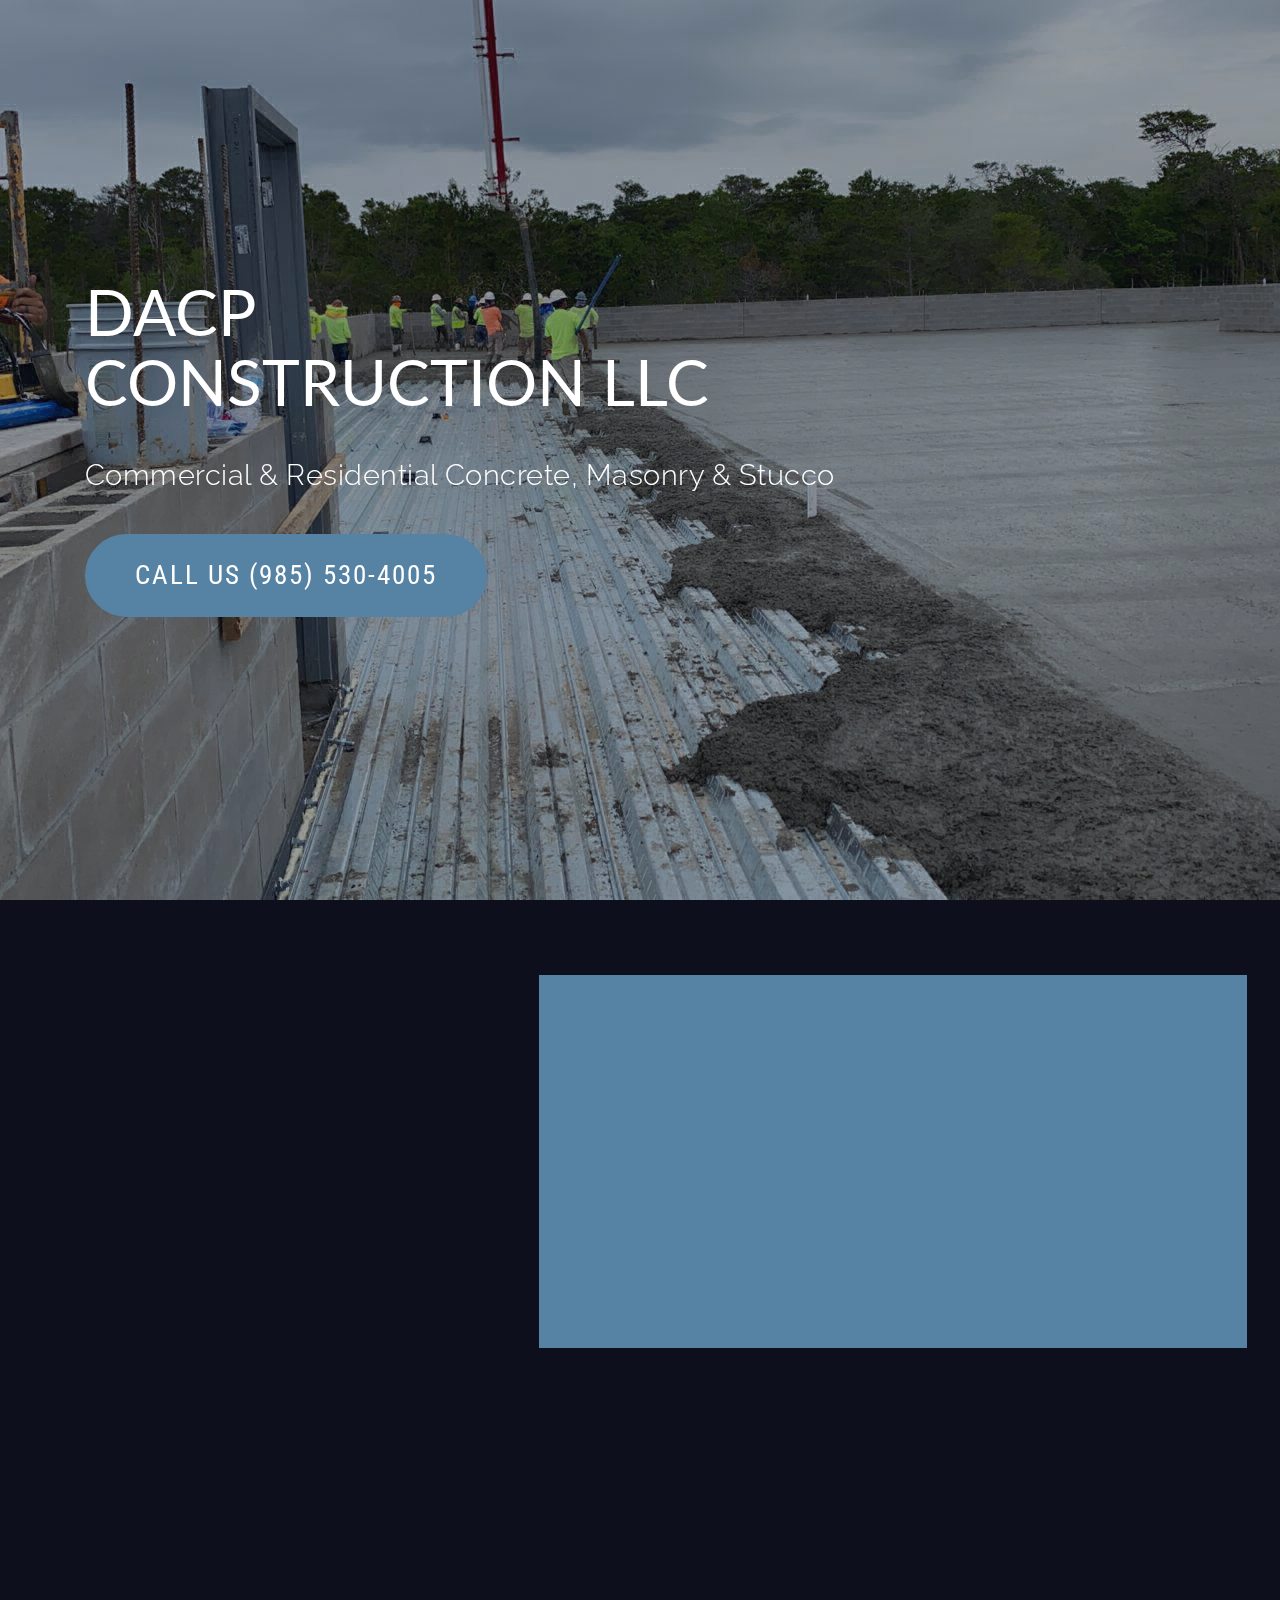
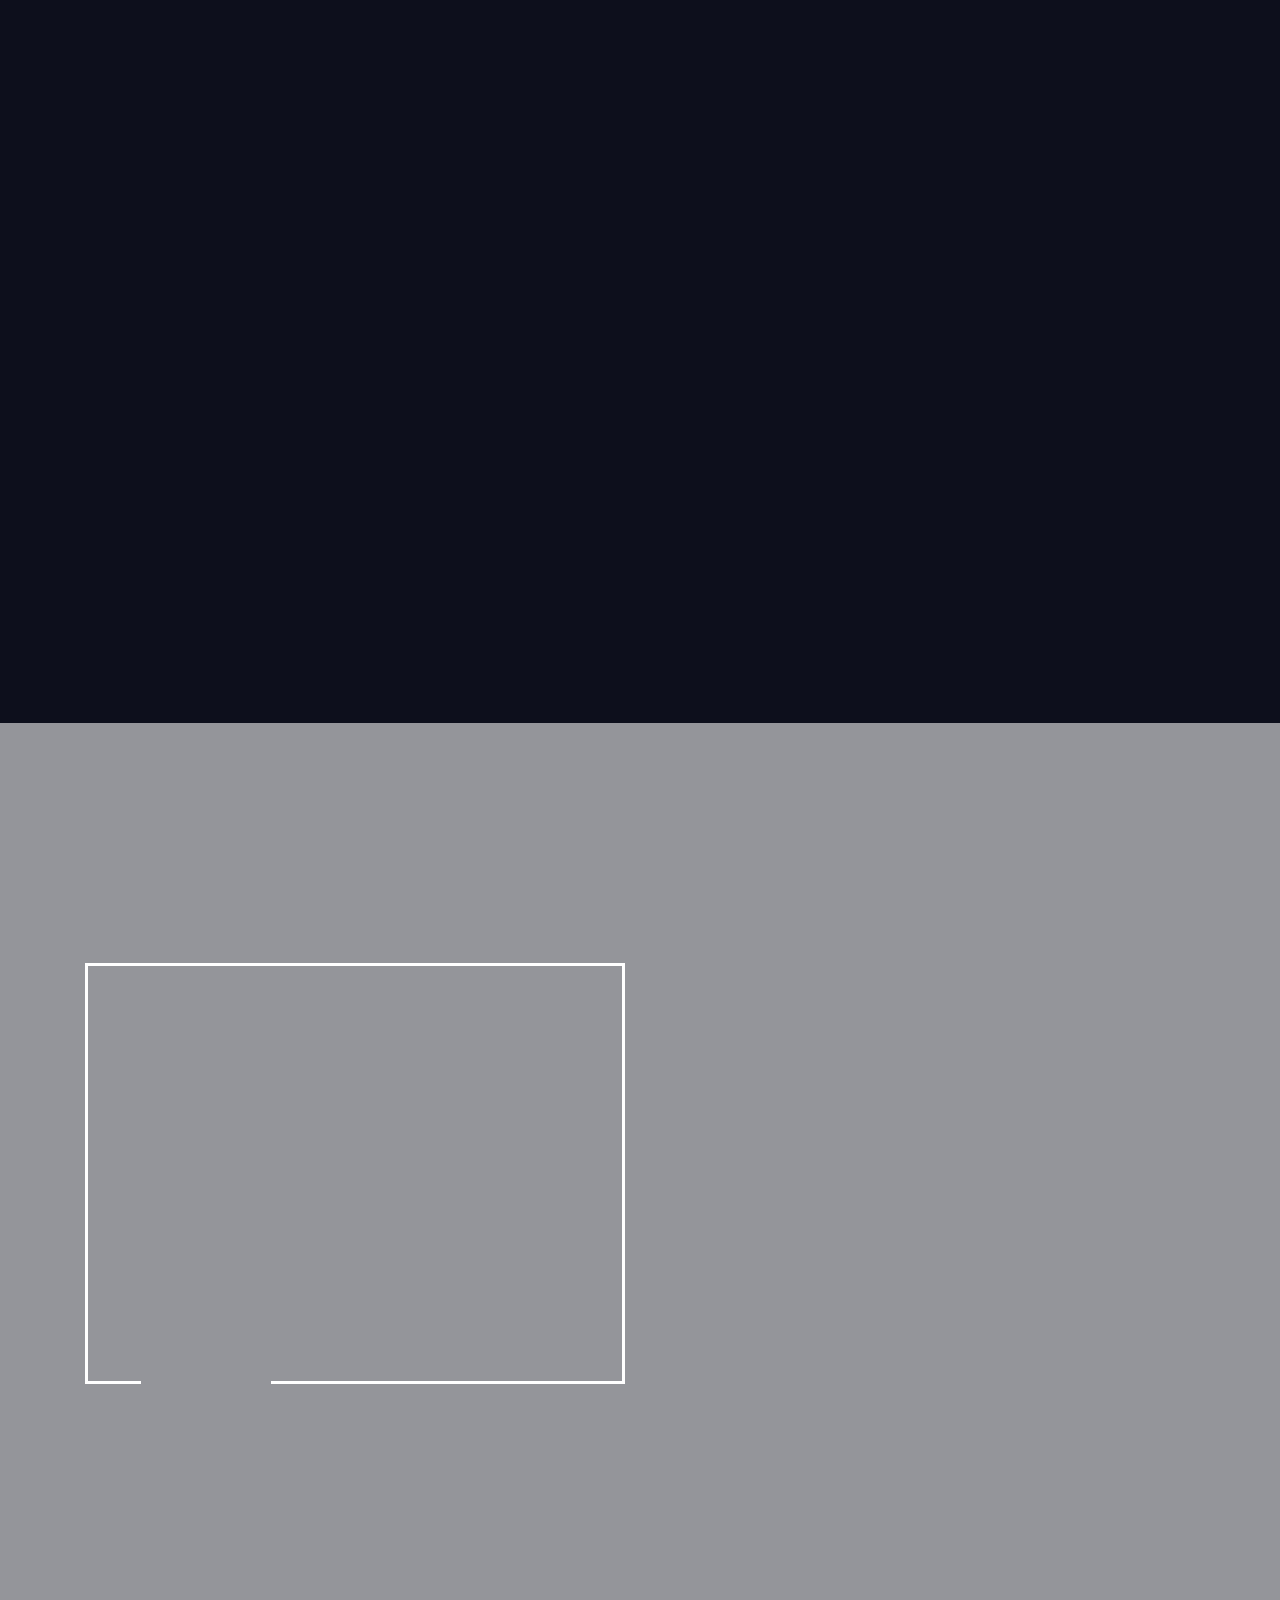
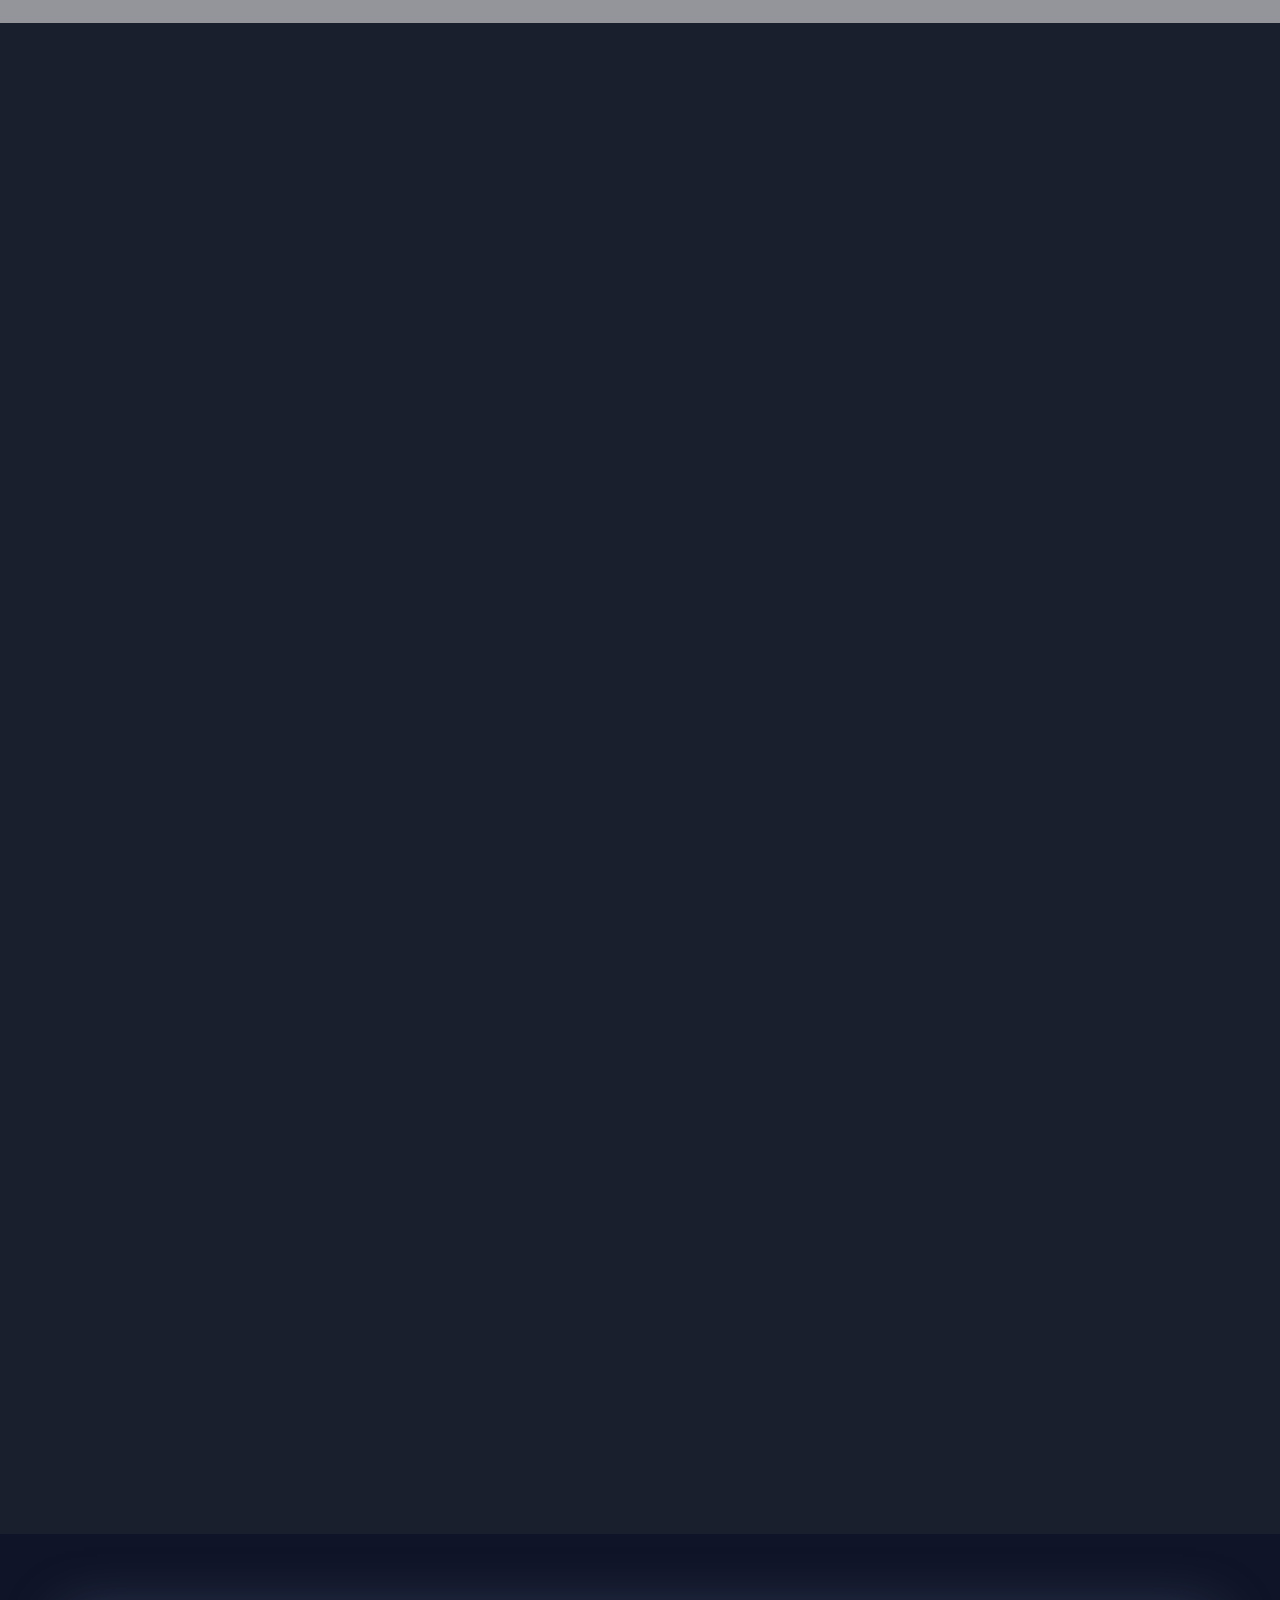
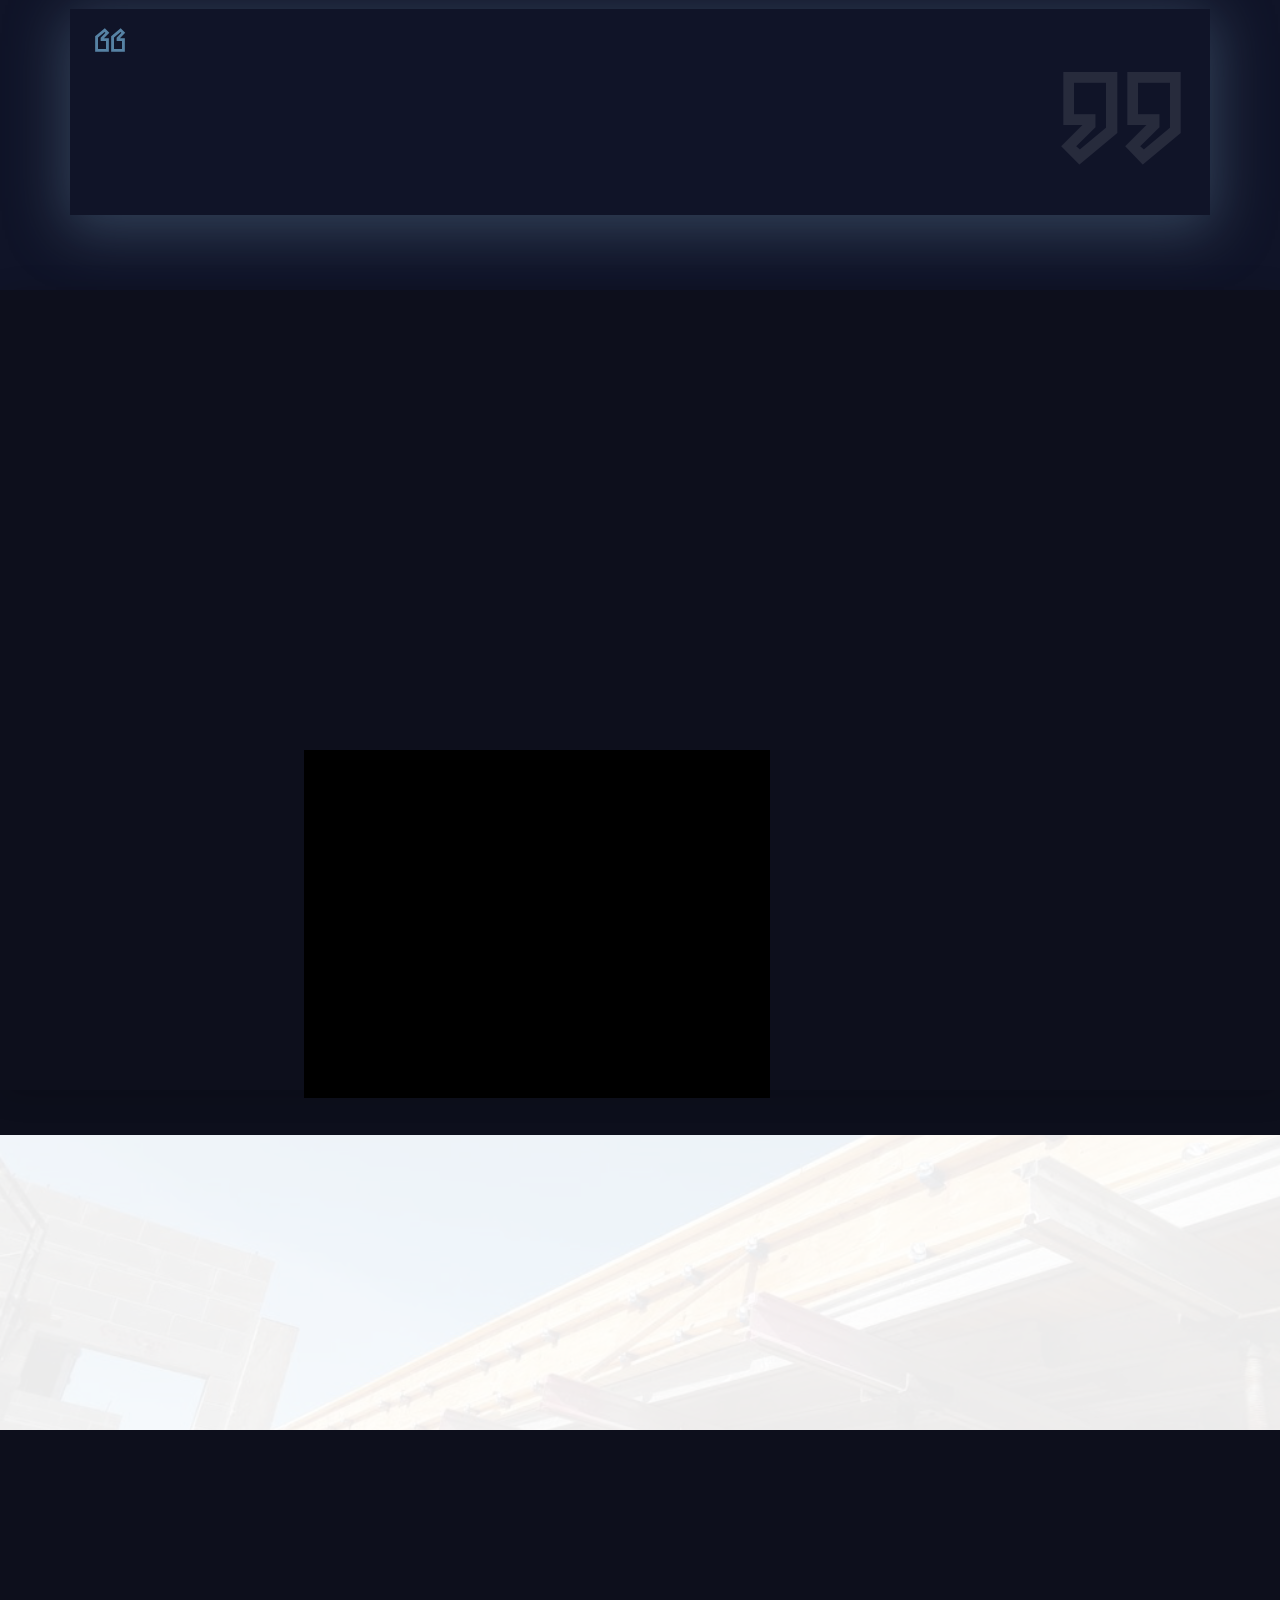
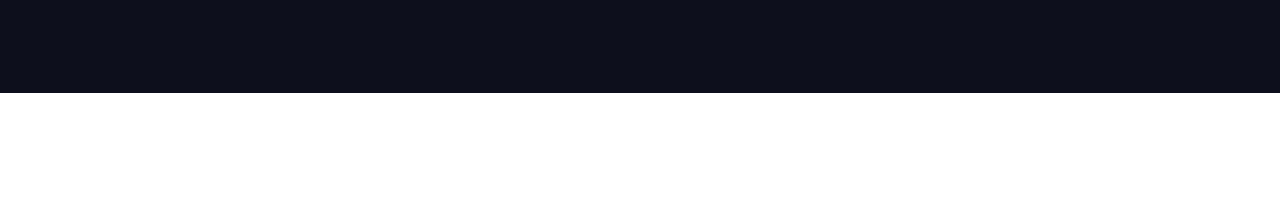
==== commit 8cbd556a: "create github pages" ====
--- a/index.html
+++ b/index.html
@@ -6,10 +6,10 @@
   <meta http-equiv="X-UA-Compatible" content="IE=edge">
   
   <meta name="viewport" content="width=device-width, initial-scale=1, minimum-scale=1">
-  <link rel="shortcut icon" href="assets/images/logo4.png" type="image/x-icon">
-  <meta name="description" content="">
-  
-  <title>Home</title>
+  <link rel="shortcut icon" href="assets/images/dacp-logo-128x128.png" type="image/x-icon">
+  <meta name="description" content="DACP Construction LLC is a licensed company that specializes in Commercial and Residential Concrete, Masonry and Stucco with experience in schools, stores, building, parking lots, homes and more.">
+  
+  <title>DACP Construction LLC | Concrete | Stucco | Masonry | Louisiana | General Concrete & Masonry Contractor in Paradis</title>
   <link rel="stylesheet" href="assets/bootstrap-material-design-font/css/material.css">
   <link rel="stylesheet" href="assets/web/assets/mobirise-icons/mobirise-icons.css">
   <link rel="stylesheet" href="assets/web/assets/mobirise-icons2/mobirise2.css">
@@ -40,7 +40,7 @@
     <div class="container">
         <div class="row">
             <div class="mbr-white col-md-12">
-                <h1 class="mbr-section-title mbr-white mbr-bold mbr-fonts-style display-1"><span style="font-weight: normal;">DACP CONSTRUCTION LLC</span></h1>
+                <h1 class="mbr-section-title mbr-white mbr-bold mbr-fonts-style display-1"><span style="font-weight: normal;">DACP </span><br><span style="font-weight: normal;">CONSTRUCTION LLC</span></h1>
                 <div class="typed-text pb-3 display-1">
                     <span class="mbr-section-subtitle mbr-fonts-style mbr-white display-5">Commercial &amp; Residential Concrete, Masonry &amp; Stucco</span>
                     
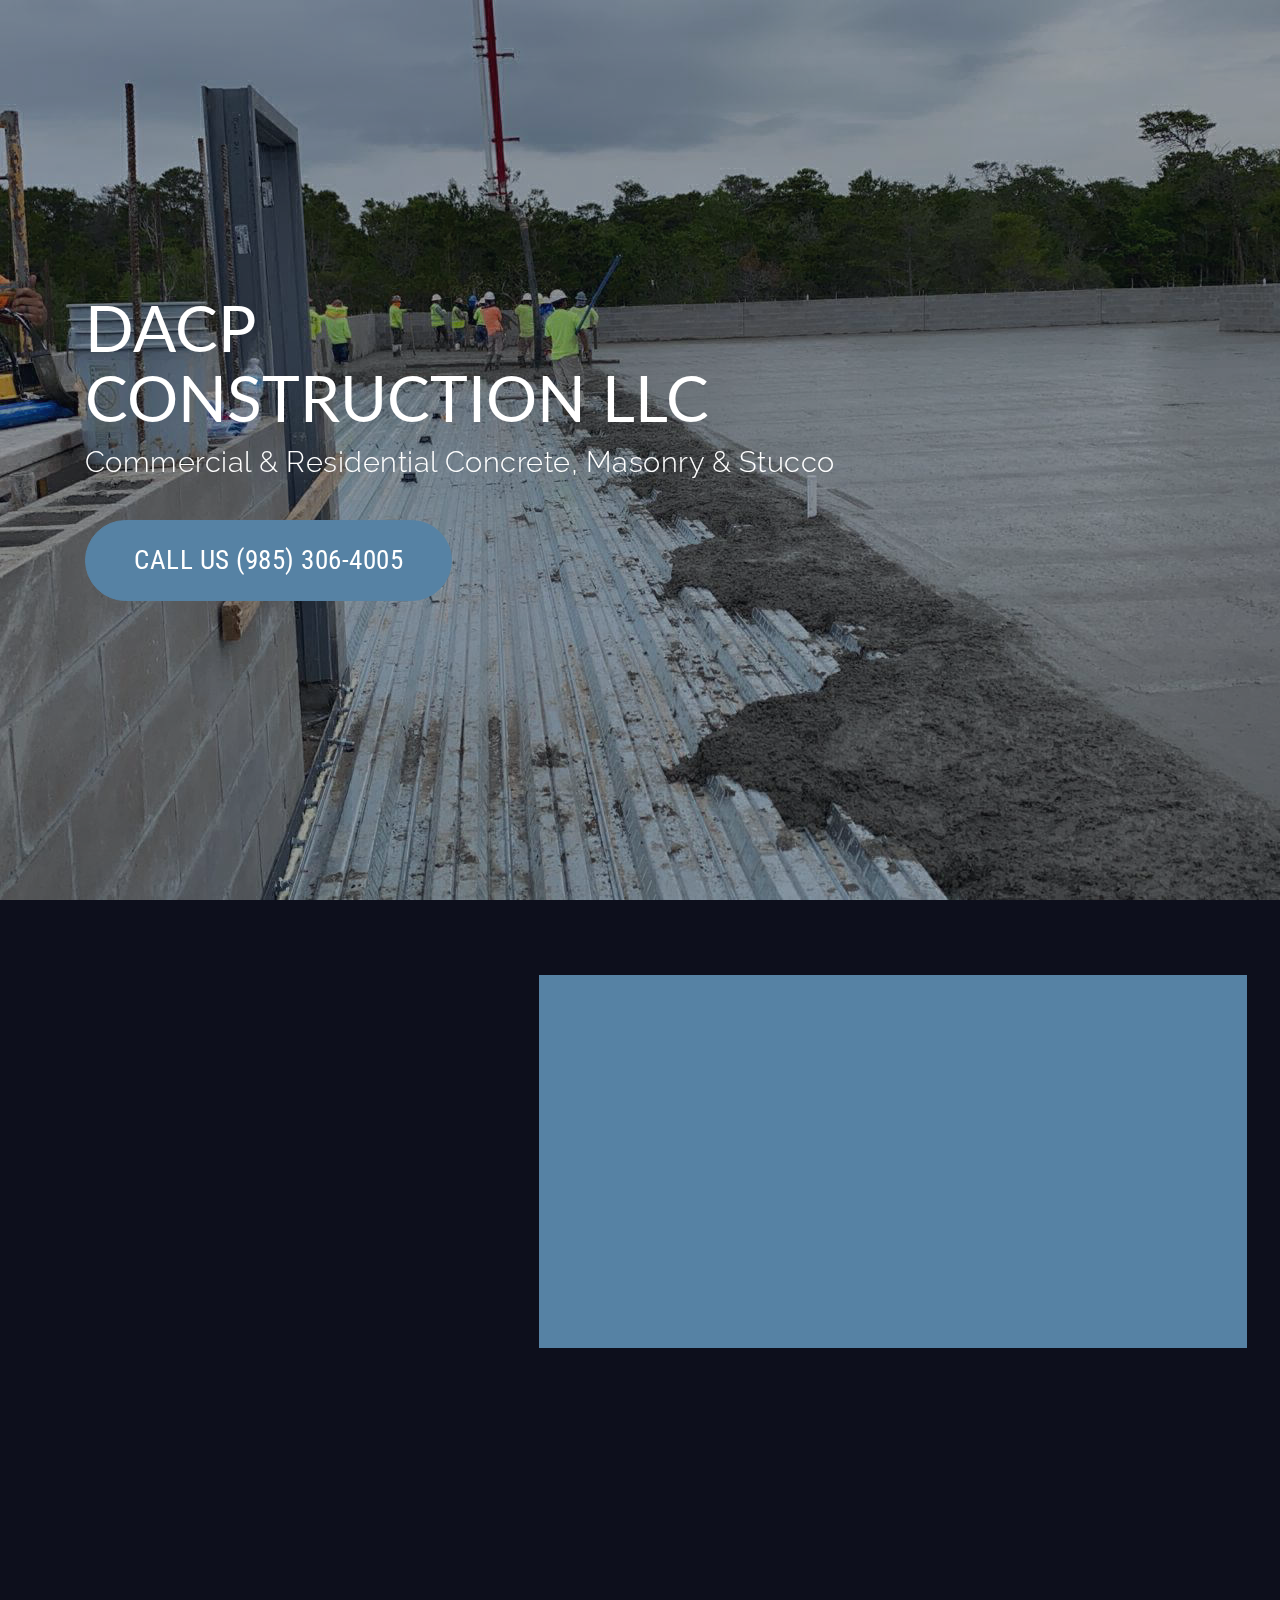
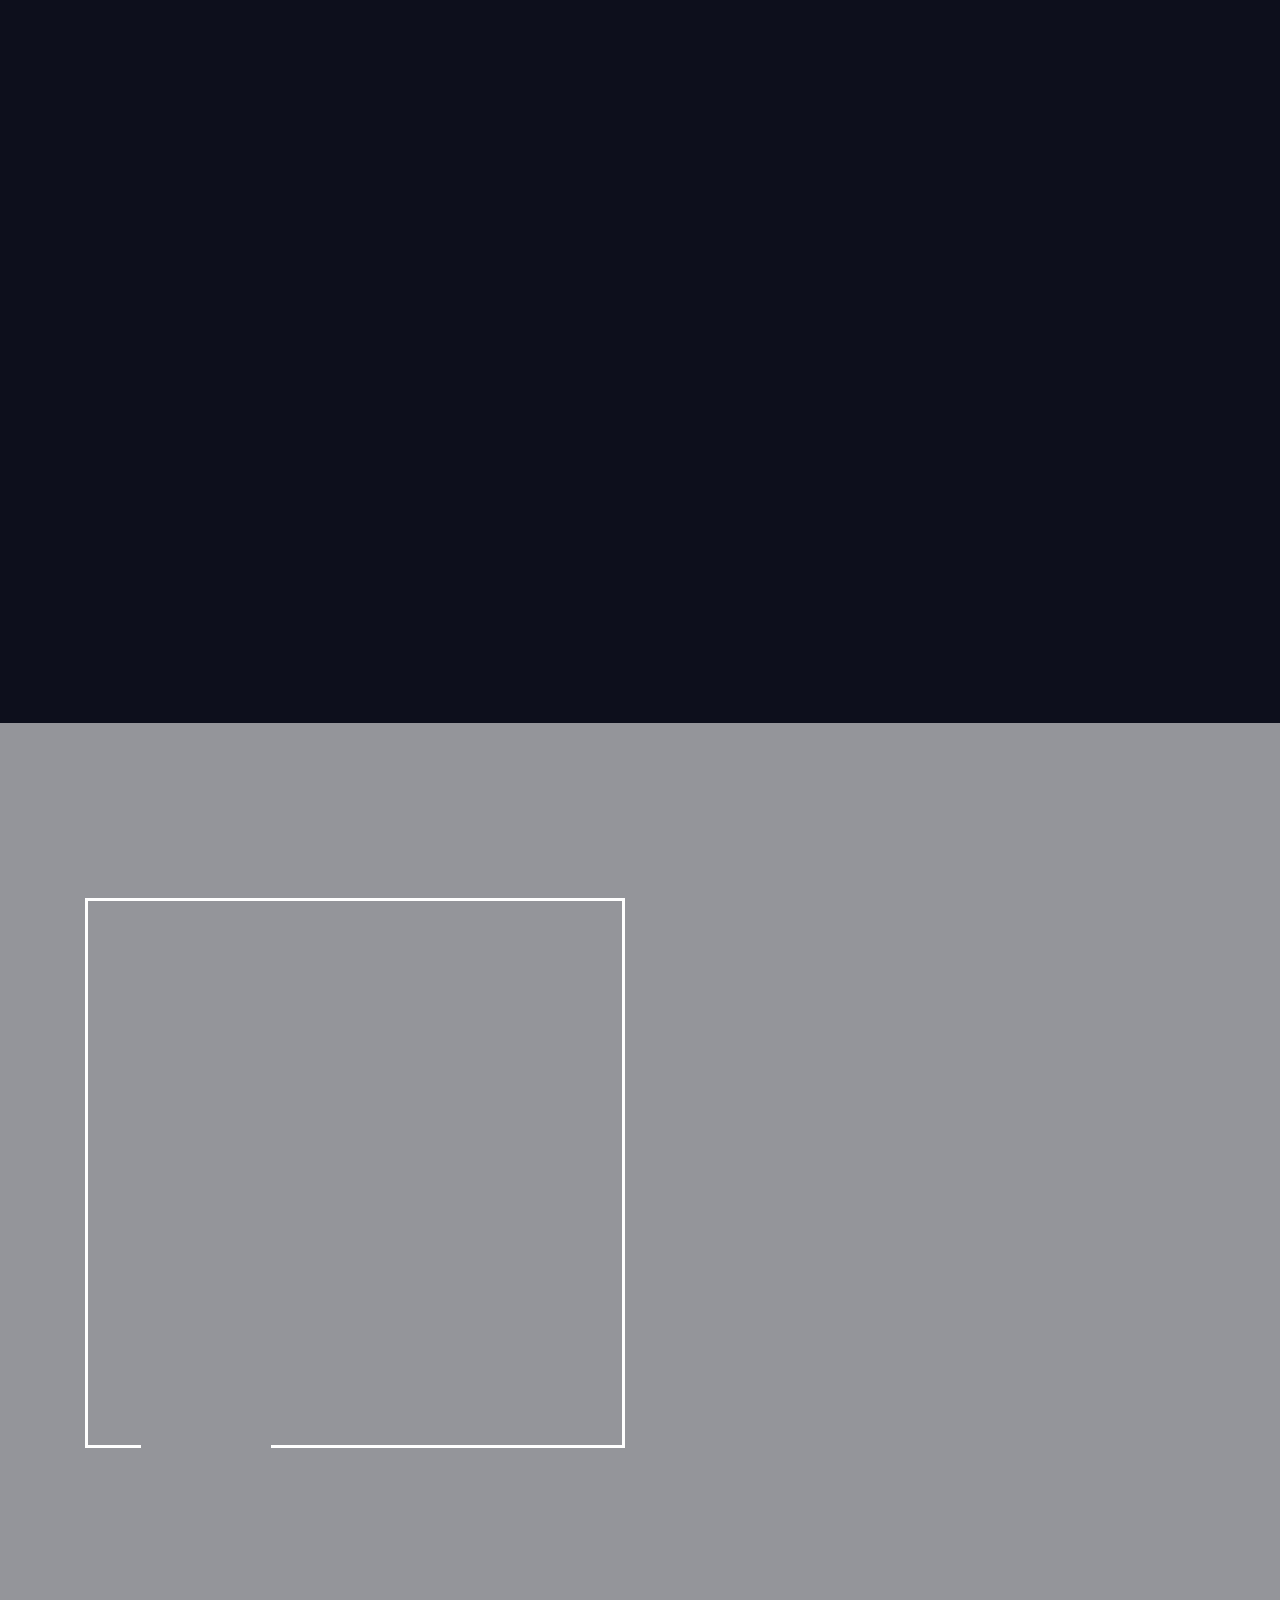
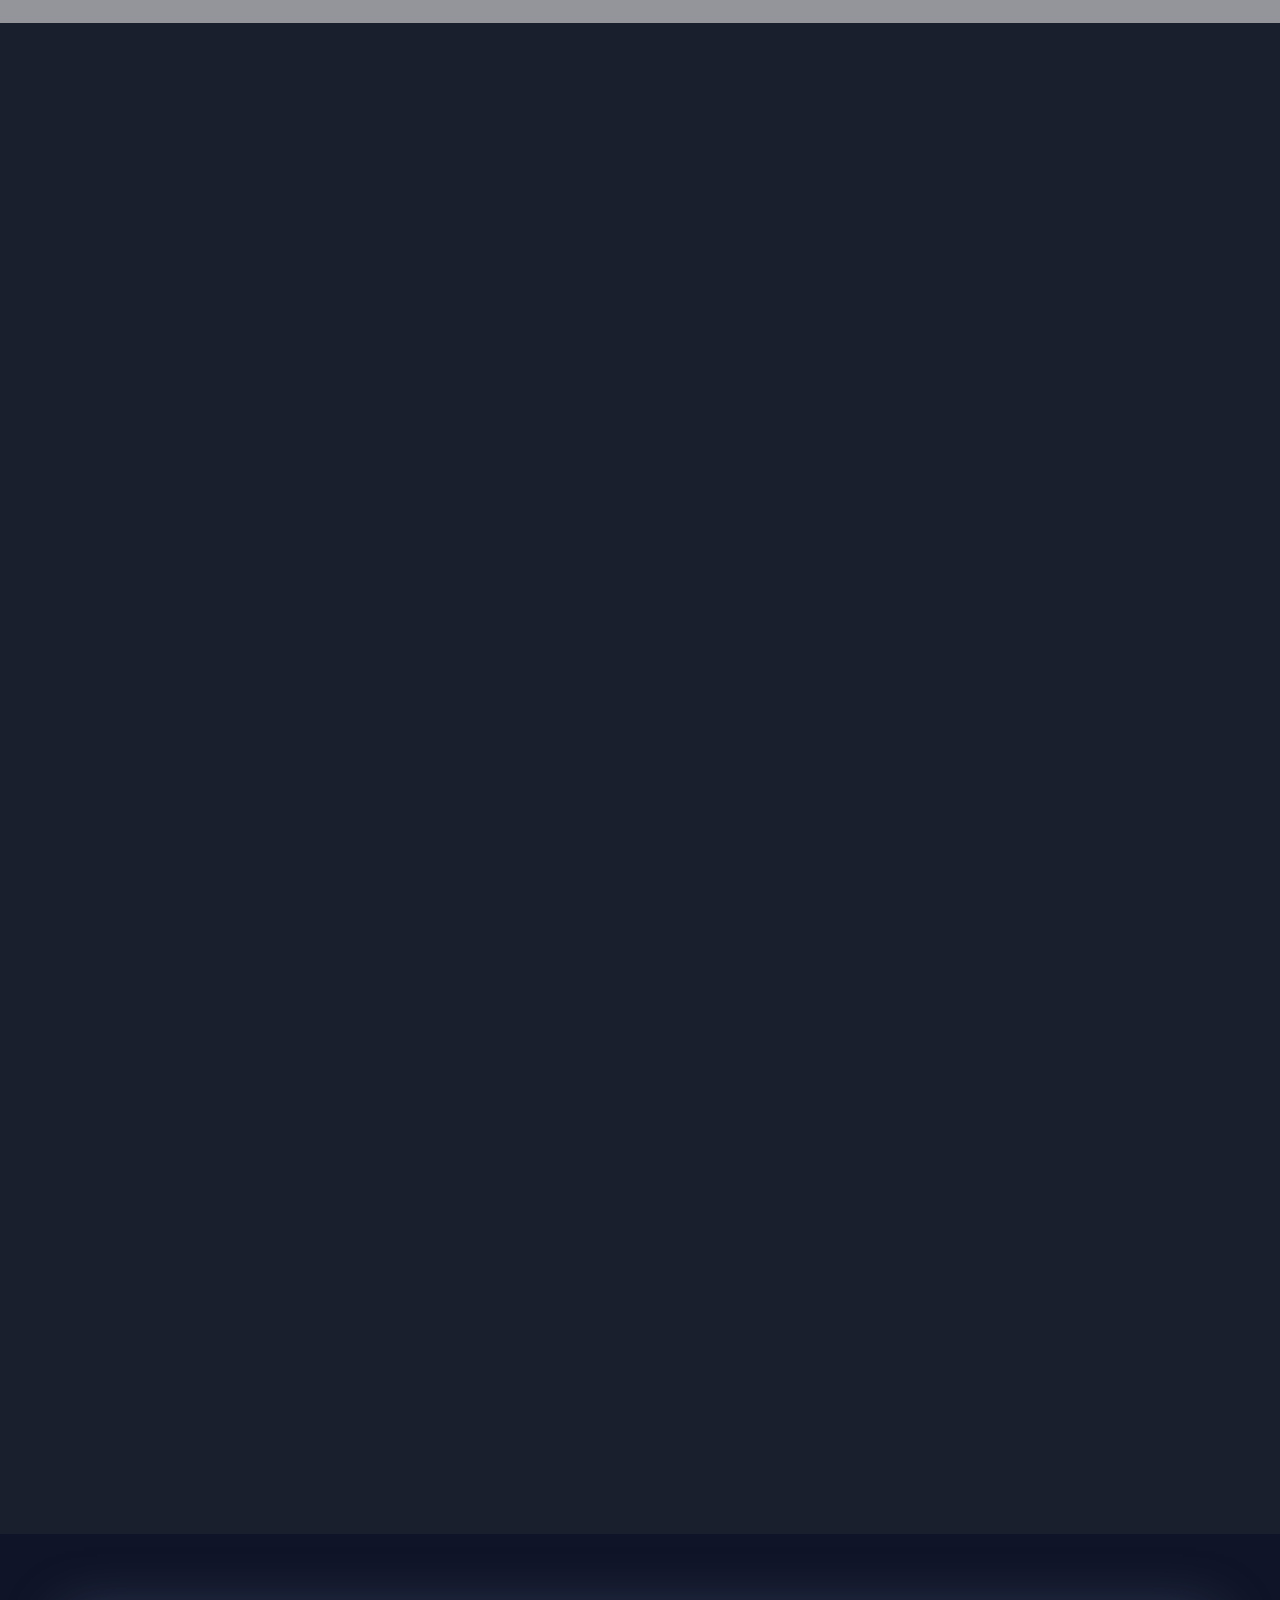
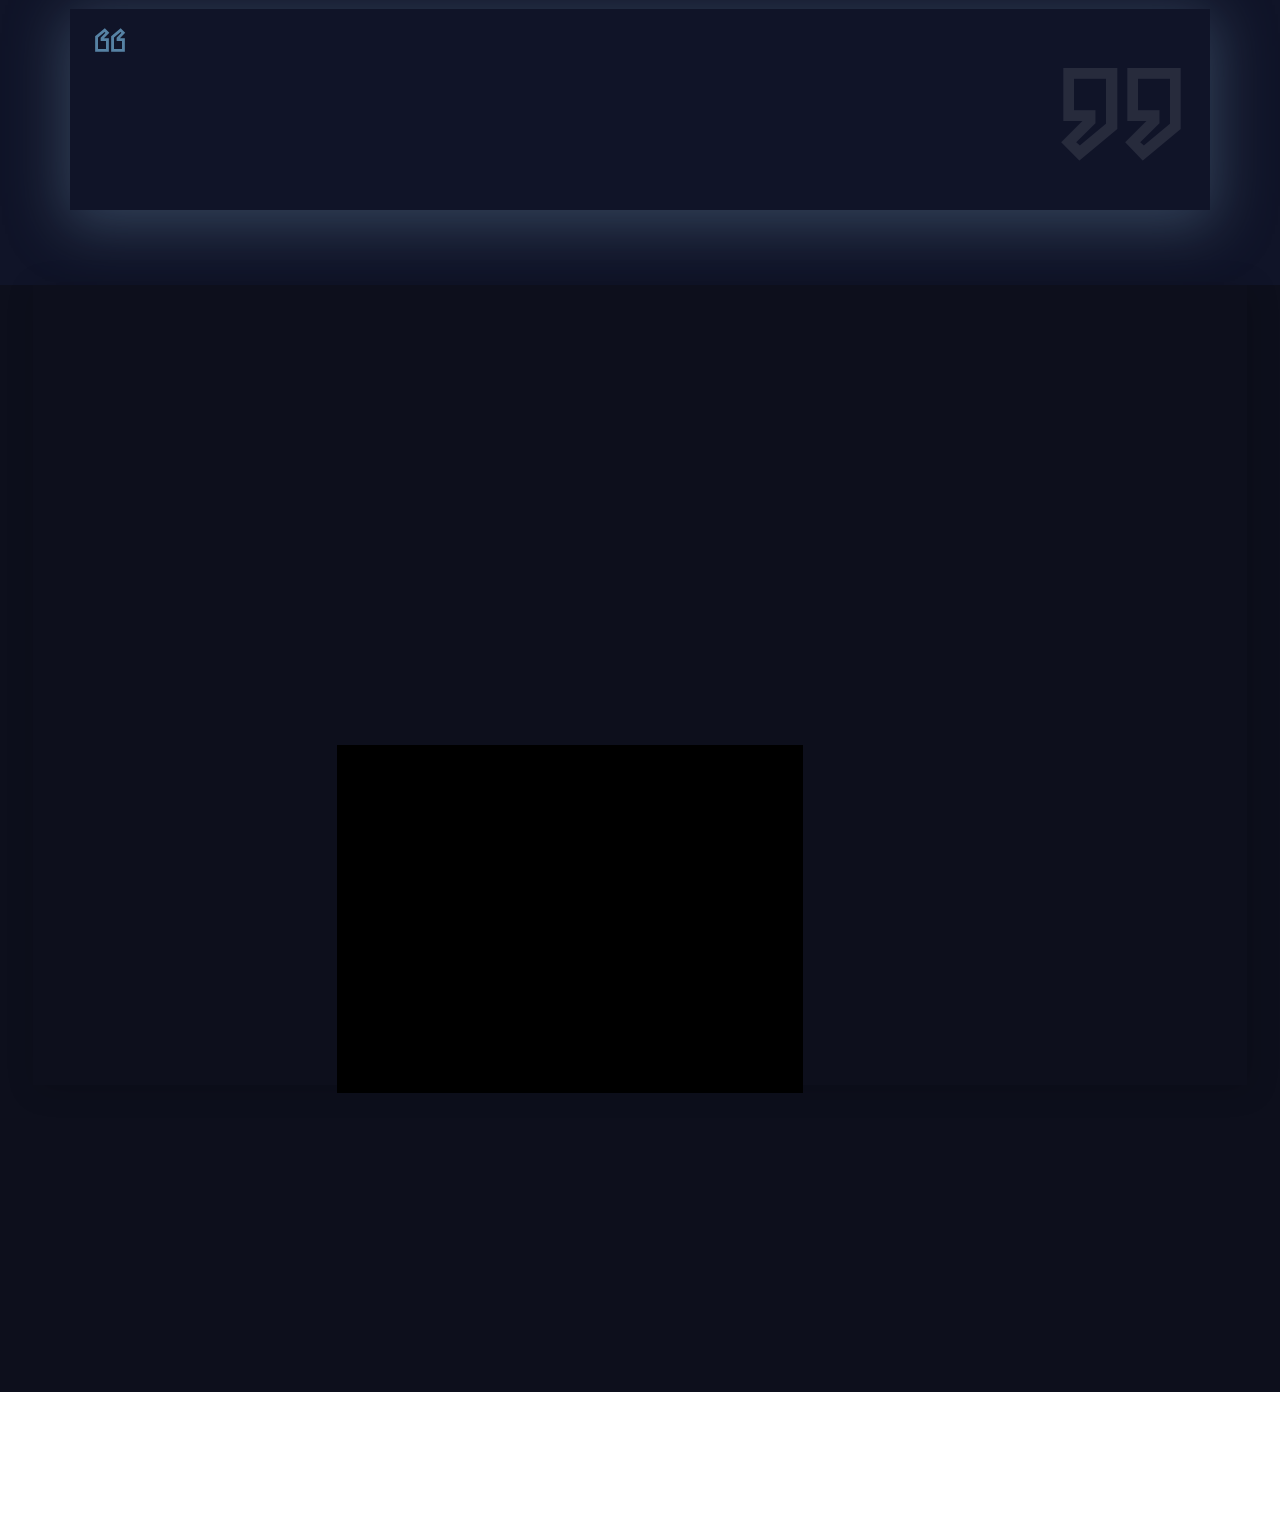
==== commit 5797c7b0: "create github pages" ====
--- a/index.html
+++ b/index.html
@@ -1,3 +1,4 @@
+<script type="text/javascript"> (function(funnel) { var insert = document.getElementsByTagName('script')[0], script = document.createElement('script'); script.addEventListener('load', function() { window.funnelytics.init(funnel, false); }); script.src = 'https://cdn.funnelytics.io/track.js'; script.type = 'text/javascript'; script.async = true; insert.parentNode.insertBefore(script, insert); })('b3cd30d4-76f7-47fd-b66c-7084594ba980'); </script>
 <!DOCTYPE html>
 <html  >
 <head>
@@ -6,31 +7,55 @@
   <meta http-equiv="X-UA-Compatible" content="IE=edge">
   
   <meta name="viewport" content="width=device-width, initial-scale=1, minimum-scale=1">
-  <link rel="shortcut icon" href="assets/images/dacp-logo-128x128.png" type="image/x-icon">
+  <link rel="shortcut icon" href="assets/images/dacp-logo-copy.png" type="image/x-icon">
   <meta name="description" content="DACP Construction LLC is a licensed company that specializes in Commercial and Residential Concrete, Masonry and Stucco with experience in schools, stores, building, parking lots, homes and more.">
   
+  
   <title>DACP Construction LLC | Concrete | Stucco | Masonry | Louisiana | General Concrete & Masonry Contractor in Paradis</title>
-  <link rel="stylesheet" href="assets/bootstrap-material-design-font/css/material.css">
   <link rel="stylesheet" href="assets/web/assets/mobirise-icons/mobirise-icons.css">
   <link rel="stylesheet" href="assets/web/assets/mobirise-icons2/mobirise2.css">
+  <link rel="stylesheet" href="assets/Material-Design-Icons/css/material.css">
   <link rel="stylesheet" href="assets/tether/tether.min.css">
   <link rel="stylesheet" href="assets/bootstrap/css/bootstrap.min.css">
   <link rel="stylesheet" href="assets/bootstrap/css/bootstrap-grid.min.css">
   <link rel="stylesheet" href="assets/bootstrap/css/bootstrap-reboot.min.css">
   <link rel="stylesheet" href="assets/animatecss/animate.min.css">
+  <link rel="stylesheet" href="assets/popup-overlay-plugin/style.css">
   <link rel="stylesheet" href="assets/socicon/css/styles.css">
-  <link rel="stylesheet" href="assets/style.css">
-  <link rel="stylesheet" href="assets/slick.css">
   <link rel="stylesheet" href="assets/theme/css/style.css">
-  <link rel="stylesheet" href="assets/formoid-css/recaptcha.css">
+  <link rel="stylesheet" href="assets/recaptcha.css">
+  <link rel="preload" href="https://fonts.googleapis.com/css?family=Lato:100,100i,300,300i,400,400i,700,700i,900,900i&display=swap" as="style" onload="this.onload=null;this.rel='stylesheet'">
+  <noscript><link rel="stylesheet" href="https://fonts.googleapis.com/css?family=Lato:100,100i,300,300i,400,400i,700,700i,900,900i&display=swap"></noscript>
+  <link rel="preload" href="https://fonts.googleapis.com/css?family=Montserrat:100,100i,200,200i,300,300i,400,400i,500,500i,600,600i,700,700i,800,800i,900,900i&display=swap" as="style" onload="this.onload=null;this.rel='stylesheet'">
+  <noscript><link rel="stylesheet" href="https://fonts.googleapis.com/css?family=Montserrat:100,100i,200,200i,300,300i,400,400i,500,500i,600,600i,700,700i,800,800i,900,900i&display=swap"></noscript>
+  <link rel="preload" href="https://fonts.googleapis.com/css?family=Raleway:100,100i,200,200i,300,300i,400,400i,500,500i,600,600i,700,700i,800,800i,900,900i&display=swap" as="style" onload="this.onload=null;this.rel='stylesheet'">
+  <noscript><link rel="stylesheet" href="https://fonts.googleapis.com/css?family=Raleway:100,100i,200,200i,300,300i,400,400i,500,500i,600,600i,700,700i,800,800i,900,900i&display=swap"></noscript>
+  <link rel="preload" href="https://fonts.googleapis.com/css?family=Roboto+Condensed:300,300i,400,400i,700,700i&display=swap" as="style" onload="this.onload=null;this.rel='stylesheet'">
+  <noscript><link rel="stylesheet" href="https://fonts.googleapis.com/css?family=Roboto+Condensed:300,300i,400,400i,700,700i&display=swap"></noscript>
   <link rel="preload" as="style" href="assets/mobirise/css/mbr-additional.css"><link rel="stylesheet" href="assets/mobirise/css/mbr-additional.css" type="text/css">
-  
-  
-  
-
+
+  
+  
+  
 </head>
 <body>
-  <section class="header2 cid-s0MWvFMSI3 mbr-fullscreen mbr-parallax-background" id="extHeader5-9" data-sortbtn="btn-primary">
+
+<!-- Analytics -->
+<!-- Global site tag (gtag.js) - Google Analytics -->
+<script async src="https://www.googletagmanager.com/gtag/js?id=UA-7001442-40"></script>
+<script>
+  window.dataLayer = window.dataLayer || [];
+  function gtag(){dataLayer.push(arguments);}
+  gtag('js', new Date());
+
+  gtag('config', 'UA-7001442-40');
+</script>
+<meta name="google-site-verification" content="MWTYqZNEUkMzHJ9XJDH2l_euubYwtRv7gs-8OgTAZK0" />
+<!-- /Analytics -->
+
+
+  
+  <section class="header2 cid-s0MWvFMSI3 mbr-fullscreen mbr-parallax-background" id="extHeader5-9">
 
     
 
@@ -46,14 +71,14 @@
                     
                 </div>
                 
-                <div class="pt-3 mbr-section-btn"><a class="btn btn-md btn-secondary display-4" type="submit" href="tel:+1-985-306-4005">CALL US (985) 530-4005</a></div>
-            </div>
-        </div>
-    </div>
-    
-</section>
-
-<section class="header1 cid-s0MFvWbG0g" id="header01-5" data-sortbtn="btn-primary">
+                <div class="pt-3 mbr-section-btn"><a class="btn btn-md btn-secondary display-4" type="submit" href="tel:+1-985-306-4005">CALL US (985) 306-4005</a></div>
+            </div>
+        </div>
+    </div>
+    
+</section>
+
+<section class="header1 cid-s0MFvWbG0g" id="header01-5">
 
     
 
@@ -69,19 +94,19 @@
             <div class="col-lg-7 col-md-12 right d-flex">
                 <div class="col-md-8 text m-auto">
                     <div class="wrap pt-5 pb-5">
-                        <h1 class="mbr-section-title mbr-white align-left mbr-regular mbr-fonts-style mb-5 display-7">At DACP Construction, LLC we count with a knowledgeable, experienced and hard working team. <br><br>We strive to provide quality work and the best service to our clients.&nbsp;</h1>
+                        <h1 class="mbr-section-title mbr-white align-left mbr-regular mbr-fonts-style mb-5 display-7">DACP Construction LLC has knowledgeable, experienced and hardworking team.&nbsp;<br><br>We strive to provide quality work and the best service to our clients.&nbsp;</h1>
                         <div class="link-wrap">
-                            <div class="mbr-section-btn mbr-fonts-style"><a class="mbr-section-subtitle text-white mbr-light pb-3 mbr-fonts-style d-inline-block display-7">
-                                    CALL US (985) 530-4005</a></div>
-                        </div>
-                    </div>
-                </div>
-            </div>
-        </div>
-    </div>
-</section>
-
-<section class="content4 cid-rIyXr72N4e mbr-fullscreen" id="content04-2" data-sortbtn="btn-primary">
+                            <div class="mbr-section-btn mbr-fonts-style"><a class="mbr-section-subtitle text-white mbr-light pb-3 mbr-fonts-style d-inline-block display-7" href="tel:+1-985-306-4005">
+                                    CALL US (985) 306-4005</a></div>
+                        </div>
+                    </div>
+                </div>
+            </div>
+        </div>
+    </div>
+</section>
+
+<section class="content4 cid-rIyXr72N4e mbr-fullscreen" id="content04-2">
 
     
     
@@ -93,14 +118,14 @@
                 
             </div>
             <div class="col-sm-12 col-lg-11 col-md-11 col-xs-10">
-                <h1 class="mbr-fonts-style align-left title mbr-white mbr-regular main-phrase align-left display-5">DACP Construction LLC is a licensed <br>company that specializes in Commercial <br>and Residential Concrete, <br>Masonry and Stucco with experience in <br>schools, stores, building, parking lots, <br>homes and more.</h1>
+                <h1 class="mbr-fonts-style align-left title mbr-white mbr-regular main-phrase align-left display-5">DACP Construction LLC is a <br>licensed company that specializes <br>in Civil, Commercial, Industrial <br>and Residential Concrete, Masonry <br>and Stucco with experience in schools, <br>stores, building, parking lots, homes and more.</h1>
                 <div class="image-wrapper d-inline-block align-top">
                     <img class="img1 h-auto align-top" src="assets/images/whatsapp-image-2020-05-29-at-3.31.59-pm-1024x768.jpeg" alt="DACP Construction LLC Concrete Contractor Paradis LA" title="DACP Construction LLC Concrete Contractor Paradis LA">
                 </div>
                 <div class="row">
                     <div class="col-lg-4 col-md-12">
                         <div class="link-wrap">
-                            <div class="mbr-section-btn"><a class="mbr-section-subtitle mbr-white mbr-light pb-3 mbr-fonts-style d-inline-block text-danger display-5" href="tel:+1-985-306-4005">General Concrete, Masonry &amp; Stucco Contractor in Paradis&nbsp;</a></div>
+                            <div class="mbr-section-btn"><a class="mbr-section-subtitle mbr-white mbr-light pb-3 mbr-fonts-style d-inline-block text-danger display-5" href="tel:+1-985-306-4005">General Concrete, Masonry &amp; Stucco Contractor in Louisiana and Florida</a></div>
                         </div>
                     </div>
                     <div class="col-lg-7 col-md-12 text">
@@ -114,7 +139,7 @@
 
 </section>
 
-<section class="extHeader cid-s0MCho7hzd mbr-fullscreen mbr-parallax-background" id="extHeader1-3" data-sortbtn="btn-primary">
+<section class="extHeader cid-s0MCho7hzd mbr-fullscreen mbr-parallax-background" id="extHeader1-3">
 
     
 
@@ -124,19 +149,19 @@
         <div class="row">
             <div class="mbr-white col-lg-6 col-md-6">
                 <div class="wrapper">
-                    <h1 class="mbr-section-title mbr-bold pb-2 mbr-fonts-style display-2">Dedicated and devoted to provide you with excellence.<br><br></h1>
+                    <h1 class="mbr-section-title mbr-bold pb-2 mbr-fonts-style display-2"><br>Dedicated and devoted to provide you with excellence.<br><br><br></h1>
                     
                     
                     
-                   <div> <img src="assets/images/dacp-logo-260x260.png" title="DACP CONSTRUCTION LLC Concrete contractor Paradis LA" alt="DACP CONSTRUCTION LLC Concrete contractor Paradis LA"></div>
-                </div>
-            </div>
-        </div>
-    </div>
-    
-</section>
-
-<section class="team1 cid-rIyXtDHDYk" id="team01-8" data-sortbtn="btn-primary">
+                   <div> <img src="assets/images/dacp-logo-copy.jpg" title="DACP CONSTRUCTION LLC Concrete contractor Paradis LA" alt="DACP CONSTRUCTION LLC Concrete contractor Paradis LA"></div>
+                </div>
+            </div>
+        </div>
+    </div>
+    
+</section>
+
+<section class="team1 cid-rIyXtDHDYk" id="team01-8">
 
     
 
@@ -175,7 +200,7 @@
                     </div>
                     <div class="card-hover w-100 d-flex flex-wrap align-center justify-content-center">
                         <h6 class="card-hover-text mbr-fonts-style mbr-regular w-100 display-7">Memorial Convention Center Project</h6>
-                        <h6 class="vertical mbr-fonts-style mbr-regular align-right display-7"><div>CONCRETE PARKING</div></h6>
+                        <h6 class="vertical mbr-fonts-style mbr-regular align-right display-7">CIVIL CONSTRUCTION</h6>
                     </div>
                 </div>
             </div>
@@ -188,7 +213,7 @@
                     </div>
                     <div class="card-hover w-100 d-flex flex-wrap align-center justify-content-center">
                         <h6 class="card-hover-text mbr-fonts-style mbr-regular w-100 display-7">Ellington Pump station Project Construction</h6>
-                        <h6 class="vertical mbr-fonts-style mbr-regular align-right display-7">SEALEVEL PROJECT</h6>
+                        <h6 class="vertical mbr-fonts-style mbr-regular align-right display-7">HEAVY CONSTRUCTION</h6>
                     </div>
                 </div>
             </div>
@@ -200,8 +225,8 @@
                         </div>
                     </div>
                     <div class="card-hover w-100 d-flex flex-wrap align-center justify-content-center">
-                        <h6 class="card-hover-text mbr-fonts-style mbr-regular w-100 display-7">Commercial Concrete Contractor</h6>
-                        <h6 class="vertical mbr-fonts-style mbr-regular align-right display-5">CONCRETE PAD</h6>
+                        <h6 class="card-hover-text mbr-fonts-style mbr-regular w-100 display-7">JW Oil Stone Distributors  Port Fourchon</h6>
+                        <h6 class="vertical mbr-fonts-style mbr-regular align-right display-7">INDUSTRIAL CONSTRUCITION</h6>
                     </div>
                 </div>
             </div>
@@ -214,20 +239,20 @@
                     </div>
                     <div class="card-hover w-100 d-flex flex-wrap align-center justify-content-center">
                         <h6 class="card-hover-text mbr-fonts-style mbr-regular w-100 display-7">2400 St. Charles Avenue NOLA</h6>
-                        <h6 class="vertical mbr-fonts-style mbr-regular align-right display-5">STUCCO<div></div></h6>
-                    </div>
-                </div>
-            </div>
-            <div class="col-12 col-sm-6 col-md-4 col-lg-3 card p-0 col-lg-4">
-                <div class="card-block">
-                    <div class="photo d-block h-100">
-                        <div class="container-fluid px-0">
-                            <img src="assets/images/whatsapp-image-2020-05-27-at-4.08.04-pm-940x529.jpeg" class="mw-100" alt="Parkside Destin Structual Construction Project Florida" title="Parkside Destin Structual Construction Project Florida">
-                        </div>
-                    </div>
-                    <div class="card-hover w-100 d-flex flex-wrap align-center justify-content-center">
-                        <h6 class="card-hover-text mbr-fonts-style mbr-regular w-100 display-7">Parkside Destin Project Florida</h6>
-                        <h6 class="vertical mbr-fonts-style mbr-regular align-right display-5">CONCRETE<div><br></div></h6>
+                        <h6 class="vertical mbr-fonts-style mbr-regular align-right display-7">STUCCO / COMMERCIAL &nbsp;WORK<div></div></h6>
+                    </div>
+                </div>
+            </div>
+            <div class="col-12 col-sm-6 col-md-4 col-lg-3 card p-0 col-lg-4">
+                <div class="card-block">
+                    <div class="photo d-block h-100">
+                        <div class="container-fluid px-0">
+                            <img src="assets/images/whatsapp-image-2020-06-08-at-5.17.21-pm.jpeg" class="mw-100" alt="Parkside Destin Structual Construction Project Florida" title="Parkside Destin Structual Construction Project Florida">
+                        </div>
+                    </div>
+                    <div class="card-hover w-100 d-flex flex-wrap align-center justify-content-center">
+                        <h6 class="card-hover-text mbr-fonts-style mbr-regular w-100 display-7">Parkside Project, Destin Florida</h6>
+                        <h6 class="vertical mbr-fonts-style mbr-regular align-right display-7"><div>MASONRY</div></h6>
                     </div>
                 </div>
             </div>
@@ -238,7 +263,7 @@
     </div>
 </section>
 
-<section class="extTestimonials cid-s0MQOK173H" id="extTestimonials5-6" data-sortbtn="btn-primary">
+<section class="extTestimonials cid-s0MQOK173H" id="extTestimonials5-6">
 
     
 
@@ -251,7 +276,7 @@
 
             <div class="col-md-12 col-lg-12">
                 <span class="mbr-iconfont ico1 mobi-mbri-quote-left mobi-mbri" style="color: rgb(86, 130, 164); fill: rgb(86, 130, 164);"></span>
-                <span class="mbr-iconfont  ico2 mobi-mbri-quote-right mobi-mbri" style="color: rgb(239, 239, 239); fill: rgb(239, 239, 239);"></span>
+                <span class="mbr-iconfont ico2 mobi-mbri-quote-right mobi-mbri" style="color: rgb(239, 239, 239); fill: rgb(239, 239, 239);"></span>
                 <p class="mbr-text mbr-semibold pb-1 align-left mbr-fonts-style display-7">
                     "I have know Danny Cruz since he started. His dedication to his customers and construction knowledge has made a difference in my projects."&nbsp;</p>
                 <h3 class="mbr-section-subtitle align-left mbr-semibold mbr-fonts-style display-4">MS BUILDERS GENERAL CONTRACTOR</h3>
@@ -269,7 +294,7 @@
 
 </section>
 
-<section class="map1 cid-rIyXuUMYcZ" id="map01-a" data-sortbtn="btn-primary">
+<section class="map1 cid-rIyXuUMYcZ" id="map01-a">
 
     
 
@@ -283,15 +308,15 @@
                     <div class="infobox-table d-table w-100">
                         <div class="infobox-row d-table-row">
                             <div class="cell1 d-table-cell align-middle">
-                                <img src="assets/images/dacp-dbe-certified-enterprise-1-448x448.jpg" alt="DACP CONSTRUCTION LLC Commercial Concrete Mansonry Stucco Contractor Louisiana" title="DACP CONSTRUCTION LLC Commercial Concrete Mansonry Stucco Contractor Louisiana">
+                                <img src="assets/images/dacp-dba-certified-business.jpg" alt="DACP CONSTRUCTION LLC Commercial Concrete Mansonry Stucco Contractor Louisiana" title="DACP CONSTRUCTION LLC Commercial Concrete Mansonry Stucco Contractor Louisiana">
                             </div>
                             <div class="cell2 d-table-cell align-middle">
-                                <p class="mbr-text align-left mbr-fonts-style mbr-white mbr-light display-7"><strong>DACP CONSTRUCTION LLC</strong><br><br>15095 Old Spanish Trail 70080 Paradis, Louisiana <br><br><strong>Business Hours: </strong><br>M-F 8:00 AM – 4:00 PM<br> CALL US <a href="tel:+1-985-306-4005">(985) 530-4005</a></p>
+                                <p class="mbr-text align-left mbr-fonts-style mbr-white mbr-light display-7"><strong>DACP CONSTRUCTION LLC</strong><br><br>15095 Old Spanish Trail 70080 Paradis, Louisiana <br><br><strong>Business Hours: </strong><br>M-F 8:00 AM – 4:00 PM<br> CALL US <a href="tel:+1-985-306-4005">(985) 306-4005</a></p>
                             </div>
                         </div>
                     </div>
                 </div>
-                <div class="google-map"><iframe frameborder="0" style="border:0" src="https://www.google.com/maps/embed/v1/place?key=AIzaSyAEIpgj38KyLFELm2bK9Y7krBkz1K-cMq8&amp;q=place_id:ChIJqx8GUljDIIYRc4M6h5CNj1Q" allowfullscreen=""></iframe></div>
+                <div class="google-map"><iframe frameborder="0" style="border:0" src="https://www.google.com/maps/embed/v1/place?key=AIzaSyDk89J4FSunMF33ruMVWJaJht_Ro0kvoXs&amp;q=15095 Old Spanish Trail 70080 Paradis, Louisiana " allowfullscreen=""></iframe></div>
                 
             </div>
             <div class="col-12">
@@ -302,8 +327,7 @@
                                 <img src="assets/images/background5.jpg" alt="">
                             </div>
                             <div class="cell2 d-table-cell align-middle">
-                                <p class="mbr-text align-left mbr-fonts-style mbr-white mbr-light display-4">666 Example Road, Example Street London, Example Kingdom<br><br> Jack Jackson<br><a href="mailto:info@example.com" class="d-inline-block">info@example.com</a><br> +44 55
-                                    6677 8899</p>
+                                <p class="mbr-text align-left mbr-fonts-style mbr-white mbr-light display-4">15095 Old Spanish Trail 70080 Paradis, Louisiana<br><br><strong> Business Hours:</strong><br>M-F 8:00AM - 4:00PM<br> CALL US <a href="tel:+1-985-306-4005">(985) 306-4005</a></p>
                             </div>
                         </div>
                     </div>
@@ -314,23 +338,7 @@
     </div>
 </section>
 
-<section class="mbr-instagram-feed" data-rows="2" data-per-row-slider="" data-spacing="5" data-full-width="" data-token="35433413665.727bfe1.99beafee52f84da385d54320b11b9608" data-per-row-grid="4" id="instagram-feed-block-a" data-rv-view="576" data-sortbtn="btn-primary" style="background-image: url(assets/images/whatsapp-image-2020-05-29-at-3.19.00-pm-1024x768.jpg); padding-top: 40px; padding-bottom: 40px;">
-    <div class="mbr-overlay" style="opacity: 0.6; background-color: rgb(255, 255, 255);">
-    </div>
-    <div class="container container_toggle">
-        <div class="row">
-            <div class="col">
-                <div class="inst">
-                    <h1 class="inst__title align-center mbr-fonts-style display-5">Follow us on INSTAGRAM<br>@dacp_construction_llc</h1>
-                    <div class="inst__content"></div>
-                    <div class="inst__more mbr-section-btn align-center" buttons="0"><a class="btn btn-md btn-primary display-4" href="#">Show more</a></div>
-                </div>
-            </div>
-        </div>
-    </div>
-</section>
-
-<section class="extFooter cid-s0N0cAQO8F" id="extFooter2-b" data-sortbtn="btn-primary">
+<section class="extFooter cid-s0N0cAQO8F" id="extFooter2-b">
     
 
     
@@ -385,7 +393,7 @@
     </div>
 </section>
 
-<section class="footer3 cid-rIyXvEz5Ak mbr-reveal" once="footers" id="footer03-c" data-sortbtn="btn-primary">
+<section class="footer3 cid-rIyXvEz5Ak mbr-reveal" once="footers" id="footer03-c">
 
     
 
@@ -395,29 +403,25 @@
         <div class="row">
             <div class="col-12 align-self-center">
                 <p class="mbr-text mb-0 mbr-fonts-style display-7">
-                    © Copyright 2020 DACP Construction LLC - All Rights Reserved
-                </p>
-            </div>
-        </div>
-    </div>
-</section>
-
-
-  <script src="assets/web/assets/jquery/jquery.min.js"></script>
+                    © Copyright 2020 DACP Construction LLC - All Rights Reserved • <a href="privacy.html" target="_blank" class="text-danger">Privacy Policy</a>&nbsp;• <a href="terms.html" target="_blank" class="text-danger">Terms &amp; Conditions</a></p>
+            </div>
+        </div>
+    </div>
+</section>
+
+
+<script src="assets/web/assets/jquery/jquery.min.js"></script>
   <script src="assets/popper/popper.min.js"></script>
   <script src="assets/tether/tether.min.js"></script>
-  <script src="assets/Typed/typed.min.js"></script>
   <script src="assets/bootstrap/js/bootstrap.min.js"></script>
   <script src="assets/smoothscroll/smooth-scroll.js"></script>
   <script src="assets/viewportchecker/jquery.viewportchecker.js"></script>
   <script src="assets/parallax/jarallax.min.js"></script>
-  <script src="assets/index.js"></script>
-  <script src="assets/slick.min.js"></script>
   <script src="assets/theme/js/script.js"></script>
-  <script src="assets/formoid/formoid.min.js"></script>
+  <script src="assets/formoid.min.js"></script>
+  
   
   
   <input name="animation" type="hidden">
-  
-</body>
+  </body>
 </html>--- a/assets/Material-Design-Icons/css/material.css
+++ b/assets/Material-Design-Icons/css/material.css
@@ -0,0 +1,2522 @@
+@font-face {
+  font-family: 'Material-Design-Icons';
+  src: url('../fonts/Material-Design-Icons.eot?3ocs8m');
+  src: url('../fonts/Material-Design-Icons.eot?#iefix3ocs8m') format('embedded-opentype'), url('../fonts/Material-Design-Icons.woff?3ocs8m') format('woff'), url('../fonts/Material-Design-Icons.ttf?3ocs8m') format('truetype'), url('../fonts/Material-Design-Icons.svg?3ocs8m#Material-Design-Icons') format('svg');
+  font-weight: normal;
+  font-style: normal;
+}
+[class^="mdi-"],
+[class*="mdi-"] {
+  speak: none;
+  display: inline-block;
+  font-style: normal;
+  font-variant:normal;
+  font-weight:normal;
+/*  font-size:24px;*/
+  line-height:1;
+  font-family:'Material-Design-Icons' !important;
+  text-rendering: auto;
+  
+  -webkit-font-smoothing: antialiased;
+  -moz-osx-font-smoothing: grayscale;
+  -webkit-transform: translate(0, 0);
+      -ms-transform: translate(0, 0);
+          transform: translate(0, 0);
+}
+[class^="mdi-"]:before,
+[class*="mdi-"]:before {
+  display: inline-block;
+  speak: none;
+  text-decoration: inherit;
+}
+[class^="mdi-"].pull-left,
+[class*="mdi-"].pull-left {
+  margin-right: .3em;
+}
+[class^="mdi-"].pull-right,
+[class*="mdi-"].pull-right {
+  margin-left: .3em;
+}
+[class^="mdi-"].mdi-lg:before,
+[class*="mdi-"].mdi-lg:before,
+[class^="mdi-"].mdi-lg:after,
+[class*="mdi-"].mdi-lg:after {
+  font-size: 1.33333333em;
+  line-height: 0.75em;
+  vertical-align: -15%;
+}
+[class^="mdi-"].mdi-2x:before,
+[class*="mdi-"].mdi-2x:before,
+[class^="mdi-"].mdi-2x:after,
+[class*="mdi-"].mdi-2x:after {
+  font-size: 2em;
+}
+[class^="mdi-"].mdi-3x:before,
+[class*="mdi-"].mdi-3x:before,
+[class^="mdi-"].mdi-3x:after,
+[class*="mdi-"].mdi-3x:after {
+  font-size: 3em;
+}
+[class^="mdi-"].mdi-4x:before,
+[class*="mdi-"].mdi-4x:before,
+[class^="mdi-"].mdi-4x:after,
+[class*="mdi-"].mdi-4x:after {
+  font-size: 4em;
+}
+[class^="mdi-"].mdi-5x:before,
+[class*="mdi-"].mdi-5x:before,
+[class^="mdi-"].mdi-5x:after,
+[class*="mdi-"].mdi-5x:after {
+  font-size: 5em;
+}
+[class^="mdi-device-signal-cellular-"]:after,
+[class^="mdi-device-battery-"]:after,
+[class^="mdi-device-battery-charging-"]:after,
+[class^="mdi-device-signal-cellular-connected-no-internet-"]:after,
+[class^="mdi-device-signal-wifi-"]:after,
+[class^="mdi-device-signal-wifi-statusbar-not-connected"]:after,
+.mdi-device-network-wifi:after {
+  opacity: .3;
+  position: absolute;
+  left: 0;
+  top: 0;
+  z-index: 1;
+  display: inline-block;
+  speak: none;
+  text-decoration: inherit;
+}
+[class^="mdi-device-signal-cellular-"]:after {
+  content: "\e758";
+}
+[class^="mdi-device-battery-"]:after {
+  content: "\e735";
+}
+[class^="mdi-device-battery-charging-"]:after {
+  content: "\e733";
+}
+[class^="mdi-device-signal-cellular-connected-no-internet-"]:after {
+  content: "\e75d";
+}
+[class^="mdi-device-signal-wifi-"]:after,
+.mdi-device-network-wifi:after {
+  content: "\e765";
+}
+[class^="mdi-device-signal-wifi-statusbasr-not-connected"]:after {
+  content: "\e8f7";
+}
+.mdi-device-signal-cellular-off:after,
+.mdi-device-signal-cellular-null:after,
+.mdi-device-signal-cellular-no-sim:after,
+.mdi-device-signal-wifi-off:after,
+.mdi-device-signal-wifi-4-bar:after,
+.mdi-device-signal-cellular-4-bar:after,
+.mdi-device-battery-alert:after,
+.mdi-device-signal-cellular-connected-no-internet-4-bar:after,
+.mdi-device-battery-std:after,
+.mdi-device-battery-full .mdi-device-battery-unknown:after {
+  content: "";
+}
+.mdi-fw {
+  width: 1.28571429em;
+  text-align: center;
+}
+.mdi-ul {
+  padding-left: 0;
+  margin-left: 2.14285714em;
+  list-style-type: none;
+}
+.mdi-ul > li {
+  position: relative;
+}
+.mdi-li {
+  position: absolute;
+  left: -2.14285714em;
+  width: 2.14285714em;
+  top: 0.14285714em;
+  text-align: center;
+}
+.mdi-li.mdi-lg {
+  left: -1.85714286em;
+}
+.mdi-border {
+  padding: .2em .25em .15em;
+  border: solid 0.08em #eeeeee;
+  border-radius: .1em;
+}
+.mdi-spin {
+  -webkit-animation: mdi-spin 2s infinite linear;
+  animation: mdi-spin 2s infinite linear;
+  -webkit-transform-origin: 50% 50%;
+  -ms-transform-origin: 50% 50%;
+      transform-origin: 50% 50%;
+}
+.mdi-pulse {
+  -webkit-animation: mdi-spin 1s steps(8) infinite;
+  animation: mdi-spin 1s steps(8) infinite;
+  -webkit-transform-origin: 50% 50%;
+  -ms-transform-origin: 50% 50%;
+      transform-origin: 50% 50%;
+}
+@-webkit-keyframes mdi-spin {
+  0% {
+    -webkit-transform: rotate(0deg);
+    transform: rotate(0deg);
+  }
+  100% {
+    -webkit-transform: rotate(359deg);
+    transform: rotate(359deg);
+  }
+}
+@keyframes mdi-spin {
+  0% {
+    -webkit-transform: rotate(0deg);
+    transform: rotate(0deg);
+  }
+  100% {
+    -webkit-transform: rotate(359deg);
+    transform: rotate(359deg);
+  }
+}
+.mdi-rotate-90 {
+  filter: progid:DXImageTransform.Microsoft.BasicImage(rotation=1);
+  -webkit-transform: rotate(90deg);
+  -ms-transform: rotate(90deg);
+  transform: rotate(90deg);
+}
+.mdi-rotate-180 {
+  filter: progid:DXImageTransform.Microsoft.BasicImage(rotation=2);
+  -webkit-transform: rotate(180deg);
+  -ms-transform: rotate(180deg);
+  transform: rotate(180deg);
+}
+.mdi-rotate-270 {
+  filter: progid:DXImageTransform.Microsoft.BasicImage(rotation=3);
+  -webkit-transform: rotate(270deg);
+  -ms-transform: rotate(270deg);
+  transform: rotate(270deg);
+}
+.mdi-flip-horizontal {
+  filter: progid:DXImageTransform.Microsoft.BasicImage(rotation=0, mirror=1);
+  -webkit-transform: scale(-1, 1);
+  -ms-transform: scale(-1, 1);
+  transform: scale(-1, 1);
+}
+.mdi-flip-vertical {
+  filter: progid:DXImageTransform.Microsoft.BasicImage(rotation=2, mirror=1);
+  -webkit-transform: scale(1, -1);
+  -ms-transform: scale(1, -1);
+  transform: scale(1, -1);
+}
+:root .mdi-rotate-90,
+:root .mdi-rotate-180,
+:root .mdi-rotate-270,
+:root .mdi-flip-horizontal,
+:root .mdi-flip-vertical {
+  -webkit-filter: none;
+          filter: none;
+}
+.mdi-stack {
+  position: relative;
+  display: inline-block;
+  width: 2em;
+  height: 2em;
+  line-height: 2em;
+  vertical-align: middle;
+}
+.mdi-stack-1x,
+.mdi-stack-2x {
+  position: absolute;
+  left: 0;
+  width: 100%;
+  text-align: center;
+}
+.mdi-stack-1x {
+  line-height: inherit;
+}
+.mdi-stack-2x {
+  font-size: 2em;
+}
+.mdi-inverse {
+  color: #ffffff;
+}
+/* Start Icons */
+.mdi-action-3d-rotation:before {
+  content: "\e600";
+}
+.mdi-action-accessibility:before {
+  content: "\e601";
+}
+.mdi-action-account-balance-wallet:before {
+  content: "\e602";
+}
+.mdi-action-account-balance:before {
+  content: "\e603";
+}
+.mdi-action-account-box:before {
+  content: "\e604";
+}
+.mdi-action-account-child:before {
+  content: "\e605";
+}
+.mdi-action-account-circle:before {
+  content: "\e606";
+}
+.mdi-action-add-shopping-cart:before {
+  content: "\e607";
+}
+.mdi-action-alarm-add:before {
+  content: "\e608";
+}
+.mdi-action-alarm-off:before {
+  content: "\e609";
+}
+.mdi-action-alarm-on:before {
+  content: "\e60a";
+}
+.mdi-action-alarm:before {
+  content: "\e60b";
+}
+.mdi-action-android:before {
+  content: "\e60c";
+}
+.mdi-action-announcement:before {
+  content: "\e60d";
+}
+.mdi-action-aspect-ratio:before {
+  content: "\e60e";
+}
+.mdi-action-assessment:before {
+  content: "\e60f";
+}
+.mdi-action-assignment-ind:before {
+  content: "\e610";
+}
+.mdi-action-assignment-late:before {
+  content: "\e611";
+}
+.mdi-action-assignment-return:before {
+  content: "\e612";
+}
+.mdi-action-assignment-returned:before {
+  content: "\e613";
+}
+.mdi-action-assignment-turned-in:before {
+  content: "\e614";
+}
+.mdi-action-assignment:before {
+  content: "\e615";
+}
+.mdi-action-autorenew:before {
+  content: "\e616";
+}
+.mdi-action-backup:before {
+  content: "\e617";
+}
+.mdi-action-book:before {
+  content: "\e618";
+}
+.mdi-action-bookmark-outline:before {
+  content: "\e619";
+}
+.mdi-action-bookmark:before {
+  content: "\e61a";
+}
+.mdi-action-bug-report:before {
+  content: "\e61b";
+}
+.mdi-action-cached:before {
+  content: "\e61c";
+}
+.mdi-action-check-circle:before {
+  content: "\e61d";
+}
+.mdi-action-class:before {
+  content: "\e61e";
+}
+.mdi-action-credit-card:before {
+  content: "\e61f";
+}
+.mdi-action-dashboard:before {
+  content: "\e620";
+}
+.mdi-action-delete:before {
+  content: "\e621";
+}
+.mdi-action-description:before {
+  content: "\e622";
+}
+.mdi-action-dns:before {
+  content: "\e623";
+}
+.mdi-action-done-all:before {
+  content: "\e624";
+}
+.mdi-action-done:before {
+  content: "\e625";
+}
+.mdi-action-event:before {
+  content: "\e626";
+}
+.mdi-action-exit-to-app:before {
+  content: "\e627";
+}
+.mdi-action-explore:before {
+  content: "\e628";
+}
+.mdi-action-extension:before {
+  content: "\e629";
+}
+.mdi-action-face-unlock:before {
+  content: "\e62a";
+}
+.mdi-action-favorite-outline:before {
+  content: "\e62b";
+}
+.mdi-action-favorite:before {
+  content: "\e62c";
+}
+.mdi-action-find-in-page:before {
+  content: "\e62d";
+}
+.mdi-action-find-replace:before {
+  content: "\e62e";
+}
+.mdi-action-flip-to-back:before {
+  content: "\e62f";
+}
+.mdi-action-flip-to-front:before {
+  content: "\e630";
+}
+.mdi-action-get-app:before {
+  content: "\e631";
+}
+.mdi-action-grade:before {
+  content: "\e632";
+}
+.mdi-action-group-work:before {
+  content: "\e633";
+}
+.mdi-action-help:before {
+  content: "\e634";
+}
+.mdi-action-highlight-remove:before {
+  content: "\e635";
+}
+.mdi-action-history:before {
+  content: "\e636";
+}
+.mdi-action-home:before {
+  content: "\e637";
+}
+.mdi-action-https:before {
+  content: "\e638";
+}
+.mdi-action-info-outline:before {
+  content: "\e639";
+}
+.mdi-action-info:before {
+  content: "\e63a";
+}
+.mdi-action-input:before {
+  content: "\e63b";
+}
+.mdi-action-invert-colors:before {
+  content: "\e63c";
+}
+.mdi-action-label-outline:before {
+  content: "\e63d";
+}
+.mdi-action-label:before {
+  content: "\e63e";
+}
+.mdi-action-language:before {
+  content: "\e63f";
+}
+.mdi-action-launch:before {
+  content: "\e640";
+}
+.mdi-action-list:before {
+  content: "\e641";
+}
+.mdi-action-lock-open:before {
+  content: "\e642";
+}
+.mdi-action-lock-outline:before {
+  content: "\e643";
+}
+.mdi-action-lock:before {
+  content: "\e644";
+}
+.mdi-action-loyalty:before {
+  content: "\e645";
+}
+.mdi-action-markunread-mailbox:before {
+  content: "\e646";
+}
+.mdi-action-note-add:before {
+  content: "\e647";
+}
+.mdi-action-open-in-browser:before {
+  content: "\e648";
+}
+.mdi-action-open-in-new:before {
+  content: "\e649";
+}
+.mdi-action-open-with:before {
+  content: "\e64a";
+}
+.mdi-action-pageview:before {
+  content: "\e64b";
+}
+.mdi-action-payment:before {
+  content: "\e64c";
+}
+.mdi-action-perm-camera-mic:before {
+  content: "\e64d";
+}
+.mdi-action-perm-contact-cal:before {
+  content: "\e64e";
+}
+.mdi-action-perm-data-setting:before {
+  content: "\e64f";
+}
+.mdi-action-perm-device-info:before {
+  content: "\e650";
+}
+.mdi-action-perm-identity:before {
+  content: "\e651";
+}
+.mdi-action-perm-media:before {
+  content: "\e652";
+}
+.mdi-action-perm-phone-msg:before {
+  content: "\e653";
+}
+.mdi-action-perm-scan-wifi:before {
+  content: "\e654";
+}
+.mdi-action-picture-in-picture:before {
+  content: "\e655";
+}
+.mdi-action-polymer:before {
+  content: "\e656";
+}
+.mdi-action-print:before {
+  content: "\e657";
+}
+.mdi-action-query-builder:before {
+  content: "\e658";
+}
+.mdi-action-question-answer:before {
+  content: "\e659";
+}
+.mdi-action-receipt:before {
+  content: "\e65a";
+}
+.mdi-action-redeem:before {
+  content: "\e65b";
+}
+.mdi-action-reorder:before {
+  content: "\e65c";
+}
+.mdi-action-report-problem:before {
+  content: "\e65d";
+}
+.mdi-action-restore:before {
+  content: "\e65e";
+}
+.mdi-action-room:before {
+  content: "\e65f";
+}
+.mdi-action-schedule:before {
+  content: "\e660";
+}
+.mdi-action-search:before {
+  content: "\e661";
+}
+.mdi-action-settings-applications:before {
+  content: "\e662";
+}
+.mdi-action-settings-backup-restore:before {
+  content: "\e663";
+}
+.mdi-action-settings-bluetooth:before {
+  content: "\e664";
+}
+.mdi-action-settings-cell:before {
+  content: "\e665";
+}
+.mdi-action-settings-display:before {
+  content: "\e666";
+}
+.mdi-action-settings-ethernet:before {
+  content: "\e667";
+}
+.mdi-action-settings-input-antenna:before {
+  content: "\e668";
+}
+.mdi-action-settings-input-component:before {
+  content: "\e669";
+}
+.mdi-action-settings-input-composite:before {
+  content: "\e66a";
+}
+.mdi-action-settings-input-hdmi:before {
+  content: "\e66b";
+}
+.mdi-action-settings-input-svideo:before {
+  content: "\e66c";
+}
+.mdi-action-settings-overscan:before {
+  content: "\e66d";
+}
+.mdi-action-settings-phone:before {
+  content: "\e66e";
+}
+.mdi-action-settings-power:before {
+  content: "\e66f";
+}
+.mdi-action-settings-remote:before {
+  content: "\e670";
+}
+.mdi-action-settings-voice:before {
+  content: "\e671";
+}
+.mdi-action-settings:before {
+  content: "\e672";
+}
+.mdi-action-shop-two:before {
+  content: "\e673";
+}
+.mdi-action-shop:before {
+  content: "\e674";
+}
+.mdi-action-shopping-basket:before {
+  content: "\e675";
+}
+.mdi-action-shopping-cart:before {
+  content: "\e676";
+}
+.mdi-action-speaker-notes:before {
+  content: "\e677";
+}
+.mdi-action-spellcheck:before {
+  content: "\e678";
+}
+.mdi-action-star-rate:before {
+  content: "\e679";
+}
+.mdi-action-stars:before {
+  content: "\e67a";
+}
+.mdi-action-store:before {
+  content: "\e67b";
+}
+.mdi-action-subject:before {
+  content: "\e67c";
+}
+.mdi-action-supervisor-account:before {
+  content: "\e67d";
+}
+.mdi-action-swap-horiz:before {
+  content: "\e67e";
+}
+.mdi-action-swap-vert-circle:before {
+  content: "\e67f";
+}
+.mdi-action-swap-vert:before {
+  content: "\e680";
+}
+.mdi-action-system-update-tv:before {
+  content: "\e681";
+}
+.mdi-action-tab-unselected:before {
+  content: "\e682";
+}
+.mdi-action-tab:before {
+  content: "\e683";
+}
+.mdi-action-theaters:before {
+  content: "\e684";
+}
+.mdi-action-thumb-down:before {
+  content: "\e685";
+}
+.mdi-action-thumb-up:before {
+  content: "\e686";
+}
+.mdi-action-thumbs-up-down:before {
+  content: "\e687";
+}
+.mdi-action-toc:before {
+  content: "\e688";
+}
+.mdi-action-today:before {
+  content: "\e689";
+}
+.mdi-action-track-changes:before {
+  content: "\e68a";
+}
+.mdi-action-translate:before {
+  content: "\e68b";
+}
+.mdi-action-trending-down:before {
+  content: "\e68c";
+}
+.mdi-action-trending-neutral:before {
+  content: "\e68d";
+}
+.mdi-action-trending-up:before {
+  content: "\e68e";
+}
+.mdi-action-turned-in-not:before {
+  content: "\e68f";
+}
+.mdi-action-turned-in:before {
+  content: "\e690";
+}
+.mdi-action-verified-user:before {
+  content: "\e691";
+}
+.mdi-action-view-agenda:before {
+  content: "\e692";
+}
+.mdi-action-view-array:before {
+  content: "\e693";
+}
+.mdi-action-view-carousel:before {
+  content: "\e694";
+}
+.mdi-action-view-column:before {
+  content: "\e695";
+}
+.mdi-action-view-day:before {
+  content: "\e696";
+}
+.mdi-action-view-headline:before {
+  content: "\e697";
+}
+.mdi-action-view-list:before {
+  content: "\e698";
+}
+.mdi-action-view-module:before {
+  content: "\e699";
+}
+.mdi-action-view-quilt:before {
+  content: "\e69a";
+}
+.mdi-action-view-stream:before {
+  content: "\e69b";
+}
+.mdi-action-view-week:before {
+  content: "\e69c";
+}
+.mdi-action-visibility-off:before {
+  content: "\e69d";
+}
+.mdi-action-visibility:before {
+  content: "\e69e";
+}
+.mdi-action-wallet-giftcard:before {
+  content: "\e69f";
+}
+.mdi-action-wallet-membership:before {
+  content: "\e6a0";
+}
+.mdi-action-wallet-travel:before {
+  content: "\e6a1";
+}
+.mdi-action-work:before {
+  content: "\e6a2";
+}
+.mdi-alert-error:before {
+  content: "\e6a3";
+}
+.mdi-alert-warning:before {
+  content: "\e6a4";
+}
+.mdi-av-album:before {
+  content: "\e6a5";
+}
+.mdi-av-closed-caption:before {
+  content: "\e6a6";
+}
+.mdi-av-equalizer:before {
+  content: "\e6a7";
+}
+.mdi-av-explicit:before {
+  content: "\e6a8";
+}
+.mdi-av-fast-forward:before {
+  content: "\e6a9";
+}
+.mdi-av-fast-rewind:before {
+  content: "\e6aa";
+}
+.mdi-av-games:before {
+  content: "\e6ab";
+}
+.mdi-av-hearing:before {
+  content: "\e6ac";
+}
+.mdi-av-high-quality:before {
+  content: "\e6ad";
+}
+.mdi-av-loop:before {
+  content: "\e6ae";
+}
+.mdi-av-mic-none:before {
+  content: "\e6af";
+}
+.mdi-av-mic-off:before {
+  content: "\e6b0";
+}
+.mdi-av-mic:before {
+  content: "\e6b1";
+}
+.mdi-av-movie:before {
+  content: "\e6b2";
+}
+.mdi-av-my-library-add:before {
+  content: "\e6b3";
+}
+.mdi-av-my-library-books:before {
+  content: "\e6b4";
+}
+.mdi-av-my-library-music:before {
+  content: "\e6b5";
+}
+.mdi-av-new-releases:before {
+  content: "\e6b6";
+}
+.mdi-av-not-interested:before {
+  content: "\e6b7";
+}
+.mdi-av-pause-circle-fill:before {
+  content: "\e6b8";
+}
+.mdi-av-pause-circle-outline:before {
+  content: "\e6b9";
+}
+.mdi-av-pause:before {
+  content: "\e6ba";
+}
+.mdi-av-play-arrow:before {
+  content: "\e6bb";
+}
+.mdi-av-play-circle-fill:before {
+  content: "\e6bc";
+}
+.mdi-av-play-circle-outline:before {
+  content: "\e6bd";
+}
+.mdi-av-play-shopping-bag:before {
+  content: "\e6be";
+}
+.mdi-av-playlist-add:before {
+  content: "\e6bf";
+}
+.mdi-av-queue-music:before {
+  content: "\e6c0";
+}
+.mdi-av-queue:before {
+  content: "\e6c1";
+}
+.mdi-av-radio:before {
+  content: "\e6c2";
+}
+.mdi-av-recent-actors:before {
+  content: "\e6c3";
+}
+.mdi-av-repeat-one:before {
+  content: "\e6c4";
+}
+.mdi-av-repeat:before {
+  content: "\e6c5";
+}
+.mdi-av-replay:before {
+  content: "\e6c6";
+}
+.mdi-av-shuffle:before {
+  content: "\e6c7";
+}
+.mdi-av-skip-next:before {
+  content: "\e6c8";
+}
+.mdi-av-skip-previous:before {
+  content: "\e6c9";
+}
+.mdi-av-snooze:before {
+  content: "\e6ca";
+}
+.mdi-av-stop:before {
+  content: "\e6cb";
+}
+.mdi-av-subtitles:before {
+  content: "\e6cc";
+}
+.mdi-av-surround-sound:before {
+  content: "\e6cd";
+}
+.mdi-av-timer:before {
+  content: "\e6ce";
+}
+.mdi-av-video-collection:before {
+  content: "\e6cf";
+}
+.mdi-av-videocam-off:before {
+  content: "\e6d0";
+}
+.mdi-av-videocam:before {
+  content: "\e6d1";
+}
+.mdi-av-volume-down:before {
+  content: "\e6d2";
+}
+.mdi-av-volume-mute:before {
+  content: "\e6d3";
+}
+.mdi-av-volume-off:before {
+  content: "\e6d4";
+}
+.mdi-av-volume-up:before {
+  content: "\e6d5";
+}
+.mdi-av-web:before {
+  content: "\e6d6";
+}
+.mdi-communication-business:before {
+  content: "\e6d7";
+}
+.mdi-communication-call-end:before {
+  content: "\e6d8";
+}
+.mdi-communication-call-made:before {
+  content: "\e6d9";
+}
+.mdi-communication-call-merge:before {
+  content: "\e6da";
+}
+.mdi-communication-call-missed:before {
+  content: "\e6db";
+}
+.mdi-communication-call-received:before {
+  content: "\e6dc";
+}
+.mdi-communication-call-split:before {
+  content: "\e6dd";
+}
+.mdi-communication-call:before {
+  content: "\e6de";
+}
+.mdi-communication-chat:before {
+  content: "\e6df";
+}
+.mdi-communication-clear-all:before {
+  content: "\e6e0";
+}
+.mdi-communication-comment:before {
+  content: "\e6e1";
+}
+.mdi-communication-contacts:before {
+  content: "\e6e2";
+}
+.mdi-communication-dialer-sip:before {
+  content: "\e6e3";
+}
+.mdi-communication-dialpad:before {
+  content: "\e6e4";
+}
+.mdi-communication-dnd-on:before {
+  content: "\e6e5";
+}
+.mdi-communication-email:before {
+  content: "\e6e6";
+}
+.mdi-communication-forum:before {
+  content: "\e6e7";
+}
+.mdi-communication-import-export:before {
+  content: "\e6e8";
+}
+.mdi-communication-invert-colors-off:before {
+  content: "\e6e9";
+}
+.mdi-communication-invert-colors-on:before {
+  content: "\e6ea";
+}
+.mdi-communication-live-help:before {
+  content: "\e6eb";
+}
+.mdi-communication-location-off:before {
+  content: "\e6ec";
+}
+.mdi-communication-location-on:before {
+  content: "\e6ed";
+}
+.mdi-communication-message:before {
+  content: "\e6ee";
+}
+.mdi-communication-messenger:before {
+  content: "\e6ef";
+}
+.mdi-communication-no-sim:before {
+  content: "\e6f0";
+}
+.mdi-communication-phone:before {
+  content: "\e6f1";
+}
+.mdi-communication-portable-wifi-off:before {
+  content: "\e6f2";
+}
+.mdi-communication-quick-contacts-dialer:before {
+  content: "\e6f3";
+}
+.mdi-communication-quick-contacts-mail:before {
+  content: "\e6f4";
+}
+.mdi-communication-ring-volume:before {
+  content: "\e6f5";
+}
+.mdi-communication-stay-current-landscape:before {
+  content: "\e6f6";
+}
+.mdi-communication-stay-current-portrait:before {
+  content: "\e6f7";
+}
+.mdi-communication-stay-primary-landscape:before {
+  content: "\e6f8";
+}
+.mdi-communication-stay-primary-portrait:before {
+  content: "\e6f9";
+}
+.mdi-communication-swap-calls:before {
+  content: "\e6fa";
+}
+.mdi-communication-textsms:before {
+  content: "\e6fb";
+}
+.mdi-communication-voicemail:before {
+  content: "\e6fc";
+}
+.mdi-communication-vpn-key:before {
+  content: "\e6fd";
+}
+.mdi-content-add-box:before {
+  content: "\e6fe";
+}
+.mdi-content-add-circle-outline:before {
+  content: "\e6ff";
+}
+.mdi-content-add-circle:before {
+  content: "\e700";
+}
+.mdi-content-add:before {
+  content: "\e701";
+}
+.mdi-content-archive:before {
+  content: "\e702";
+}
+.mdi-content-backspace:before {
+  content: "\e703";
+}
+.mdi-content-block:before {
+  content: "\e704";
+}
+.mdi-content-clear:before {
+  content: "\e705";
+}
+.mdi-content-content-copy:before {
+  content: "\e706";
+}
+.mdi-content-content-cut:before {
+  content: "\e707";
+}
+.mdi-content-content-paste:before {
+  content: "\e708";
+}
+.mdi-content-create:before {
+  content: "\e709";
+}
+.mdi-content-drafts:before {
+  content: "\e70a";
+}
+.mdi-content-filter-list:before {
+  content: "\e70b";
+}
+.mdi-content-flag:before {
+  content: "\e70c";
+}
+.mdi-content-forward:before {
+  content: "\e70d";
+}
+.mdi-content-gesture:before {
+  content: "\e70e";
+}
+.mdi-content-inbox:before {
+  content: "\e70f";
+}
+.mdi-content-link:before {
+  content: "\e710";
+}
+.mdi-content-mail:before {
+  content: "\e711";
+}
+.mdi-content-markunread:before {
+  content: "\e712";
+}
+.mdi-content-redo:before {
+  content: "\e713";
+}
+.mdi-content-remove-circle-outline:before {
+  content: "\e714";
+}
+.mdi-content-remove-circle:before {
+  content: "\e715";
+}
+.mdi-content-remove:before {
+  content: "\e716";
+}
+.mdi-content-reply-all:before {
+  content: "\e717";
+}
+.mdi-content-reply:before {
+  content: "\e718";
+}
+.mdi-content-report:before {
+  content: "\e719";
+}
+.mdi-content-save:before {
+  content: "\e71a";
+}
+.mdi-content-select-all:before {
+  content: "\e71b";
+}
+.mdi-content-send:before {
+  content: "\e71c";
+}
+.mdi-content-sort:before {
+  content: "\e71d";
+}
+.mdi-content-text-format:before {
+  content: "\e71e";
+}
+.mdi-content-undo:before {
+  content: "\e71f";
+}
+.mdi-editor-attach-file:before {
+  content: "\e776";
+}
+.mdi-editor-attach-money:before {
+  content: "\e777";
+}
+.mdi-editor-border-all:before {
+  content: "\e778";
+}
+.mdi-editor-border-bottom:before {
+  content: "\e779";
+}
+.mdi-editor-border-clear:before {
+  content: "\e77a";
+}
+.mdi-editor-border-color:before {
+  content: "\e77b";
+}
+.mdi-editor-border-horizontal:before {
+  content: "\e77c";
+}
+.mdi-editor-border-inner:before {
+  content: "\e77d";
+}
+.mdi-editor-border-left:before {
+  content: "\e77e";
+}
+.mdi-editor-border-outer:before {
+  content: "\e77f";
+}
+.mdi-editor-border-right:before {
+  content: "\e780";
+}
+.mdi-editor-border-style:before {
+  content: "\e781";
+}
+.mdi-editor-border-top:before {
+  content: "\e782";
+}
+.mdi-editor-border-vertical:before {
+  content: "\e783";
+}
+.mdi-editor-format-align-center:before {
+  content: "\e784";
+}
+.mdi-editor-format-align-justify:before {
+  content: "\e785";
+}
+.mdi-editor-format-align-left:before {
+  content: "\e786";
+}
+.mdi-editor-format-align-right:before {
+  content: "\e787";
+}
+.mdi-editor-format-bold:before {
+  content: "\e788";
+}
+.mdi-editor-format-clear:before {
+  content: "\e789";
+}
+.mdi-editor-format-color-fill:before {
+  content: "\e78a";
+}
+.mdi-editor-format-color-reset:before {
+  content: "\e78b";
+}
+.mdi-editor-format-color-text:before {
+  content: "\e78c";
+}
+.mdi-editor-format-indent-decrease:before {
+  content: "\e78d";
+}
+.mdi-editor-format-indent-increase:before {
+  content: "\e78e";
+}
+.mdi-editor-format-italic:before {
+  content: "\e78f";
+}
+.mdi-editor-format-line-spacing:before {
+  content: "\e790";
+}
+.mdi-editor-format-list-bulleted:before {
+  content: "\e791";
+}
+.mdi-editor-format-list-numbered:before {
+  content: "\e792";
+}
+.mdi-editor-format-paint:before {
+  content: "\e793";
+}
+.mdi-editor-format-quote:before {
+  content: "\e794";
+}
+.mdi-editor-format-size:before {
+  content: "\e795";
+}
+.mdi-editor-format-strikethrough:before {
+  content: "\e796";
+}
+.mdi-editor-format-textdirection-l-to-r:before {
+  content: "\e797";
+}
+.mdi-editor-format-textdirection-r-to-l:before {
+  content: "\e798";
+}
+.mdi-editor-format-underline:before {
+  content: "\e799";
+}
+.mdi-editor-functions:before {
+  content: "\e79a";
+}
+.mdi-editor-insert-chart:before {
+  content: "\e79b";
+}
+.mdi-editor-insert-comment:before {
+  content: "\e79c";
+}
+.mdi-editor-insert-drive-file:before {
+  content: "\e79d";
+}
+.mdi-editor-insert-emoticon:before {
+  content: "\e79e";
+}
+.mdi-editor-insert-invitation:before {
+  content: "\e79f";
+}
+.mdi-editor-insert-link:before {
+  content: "\e7a0";
+}
+.mdi-editor-insert-photo:before {
+  content: "\e7a1";
+}
+.mdi-editor-merge-type:before {
+  content: "\e7a2";
+}
+.mdi-editor-mode-comment:before {
+  content: "\e7a3";
+}
+.mdi-editor-mode-edit:before {
+  content: "\e7a4";
+}
+.mdi-editor-publish:before {
+  content: "\e7a5";
+}
+.mdi-editor-vertical-align-bottom:before {
+  content: "\e7a6";
+}
+.mdi-editor-vertical-align-center:before {
+  content: "\e7a7";
+}
+.mdi-editor-vertical-align-top:before {
+  content: "\e7a8";
+}
+.mdi-editor-wrap-text:before {
+  content: "\e7a9";
+}
+.mdi-file-attachment:before {
+  content: "\e7aa";
+}
+.mdi-file-cloud-circle:before {
+  content: "\e7ab";
+}
+.mdi-file-cloud-done:before {
+  content: "\e7ac";
+}
+.mdi-file-cloud-download:before {
+  content: "\e7ad";
+}
+.mdi-file-cloud-off:before {
+  content: "\e7ae";
+}
+.mdi-file-cloud-queue:before {
+  content: "\e7af";
+}
+.mdi-file-cloud-upload:before {
+  content: "\e7b0";
+}
+.mdi-file-cloud:before {
+  content: "\e7b1";
+}
+.mdi-file-file-download:before {
+  content: "\e7b2";
+}
+.mdi-file-file-upload:before {
+  content: "\e7b3";
+}
+.mdi-file-folder-open:before {
+  content: "\e7b4";
+}
+.mdi-file-folder-shared:before {
+  content: "\e7b5";
+}
+.mdi-file-folder:before {
+  content: "\e7b6";
+}
+.mdi-device-access-alarm:before {
+  content: "\e720";
+}
+.mdi-device-access-alarms:before {
+  content: "\e721";
+}
+.mdi-device-access-time:before {
+  content: "\e722";
+}
+.mdi-device-add-alarm:before {
+  content: "\e723";
+}
+.mdi-device-airplanemode-off:before {
+  content: "\e724";
+}
+.mdi-device-airplanemode-on:before {
+  content: "\e725";
+}
+.mdi-device-battery-20:before {
+  content: "\e726";
+}
+.mdi-device-battery-30:before {
+  content: "\e727";
+}
+.mdi-device-battery-50:before {
+  content: "\e728";
+}
+.mdi-device-battery-60:before {
+  content: "\e729";
+}
+.mdi-device-battery-80:before {
+  content: "\e72a";
+}
+.mdi-device-battery-90:before {
+  content: "\e72b";
+}
+.mdi-device-battery-alert:before {
+  content: "\e72c";
+}
+.mdi-device-battery-charging-20:before {
+  content: "\e72d";
+}
+.mdi-device-battery-charging-30:before {
+  content: "\e72e";
+}
+.mdi-device-battery-charging-50:before {
+  content: "\e72f";
+}
+.mdi-device-battery-charging-60:before {
+  content: "\e730";
+}
+.mdi-device-battery-charging-80:before {
+  content: "\e731";
+}
+.mdi-device-battery-charging-90:before {
+  content: "\e732";
+}
+.mdi-device-battery-charging-full:before {
+  content: "\e733";
+}
+.mdi-device-battery-full:before {
+  content: "\e734";
+}
+.mdi-device-battery-std:before {
+  content: "\e735";
+}
+.mdi-device-battery-unknown:before {
+  content: "\e736";
+}
+.mdi-device-bluetooth-connected:before {
+  content: "\e737";
+}
+.mdi-device-bluetooth-disabled:before {
+  content: "\e738";
+}
+.mdi-device-bluetooth-searching:before {
+  content: "\e739";
+}
+.mdi-device-bluetooth:before {
+  content: "\e73a";
+}
+.mdi-device-brightness-auto:before {
+  content: "\e73b";
+}
+.mdi-device-brightness-high:before {
+  content: "\e73c";
+}
+.mdi-device-brightness-low:before {
+  content: "\e73d";
+}
+.mdi-device-brightness-medium:before {
+  content: "\e73e";
+}
+.mdi-device-data-usage:before {
+  content: "\e73f";
+}
+.mdi-device-developer-mode:before {
+  content: "\e740";
+}
+.mdi-device-devices:before {
+  content: "\e741";
+}
+.mdi-device-dvr:before {
+  content: "\e742";
+}
+.mdi-device-gps-fixed:before {
+  content: "\e743";
+}
+.mdi-device-gps-not-fixed:before {
+  content: "\e744";
+}
+.mdi-device-gps-off:before {
+  content: "\e745";
+}
+.mdi-device-location-disabled:before {
+  content: "\e746";
+}
+.mdi-device-location-searching:before {
+  content: "\e747";
+}
+.mdi-device-multitrack-audio:before {
+  content: "\e748";
+}
+.mdi-device-network-cell:before {
+  content: "\e749";
+}
+.mdi-device-network-wifi:before {
+  content: "\e74a";
+}
+.mdi-device-nfc:before {
+  content: "\e74b";
+}
+.mdi-device-now-wallpaper:before {
+  content: "\e74c";
+}
+.mdi-device-now-widgets:before {
+  content: "\e74d";
+}
+.mdi-device-screen-lock-landscape:before {
+  content: "\e74e";
+}
+.mdi-device-screen-lock-portrait:before {
+  content: "\e74f";
+}
+.mdi-device-screen-lock-rotation:before {
+  content: "\e750";
+}
+.mdi-device-screen-rotation:before {
+  content: "\e751";
+}
+.mdi-device-sd-storage:before {
+  content: "\e752";
+}
+.mdi-device-settings-system-daydream:before {
+  content: "\e753";
+}
+.mdi-device-signal-cellular-0-bar:before {
+  content: "\e754";
+}
+.mdi-device-signal-cellular-1-bar:before {
+  content: "\e755";
+}
+.mdi-device-signal-cellular-2-bar:before {
+  content: "\e756";
+}
+.mdi-device-signal-cellular-3-bar:before {
+  content: "\e757";
+}
+.mdi-device-signal-cellular-4-bar:before {
+  content: "\e758";
+}
+.mdi-signal-wifi-statusbar-connected-no-internet-after:before {
+  content: "\e8f6";
+}
+.mdi-device-signal-cellular-connected-no-internet-0-bar:before {
+  content: "\e759";
+}
+.mdi-device-signal-cellular-connected-no-internet-1-bar:before {
+  content: "\e75a";
+}
+.mdi-device-signal-cellular-connected-no-internet-2-bar:before {
+  content: "\e75b";
+}
+.mdi-device-signal-cellular-connected-no-internet-3-bar:before {
+  content: "\e75c";
+}
+.mdi-device-signal-cellular-connected-no-internet-4-bar:before {
+  content: "\e75d";
+}
+.mdi-device-signal-cellular-no-sim:before {
+  content: "\e75e";
+}
+.mdi-device-signal-cellular-null:before {
+  content: "\e75f";
+}
+.mdi-device-signal-cellular-off:before {
+  content: "\e760";
+}
+.mdi-device-signal-wifi-0-bar:before {
+  content: "\e761";
+}
+.mdi-device-signal-wifi-1-bar:before {
+  content: "\e762";
+}
+.mdi-device-signal-wifi-2-bar:before {
+  content: "\e763";
+}
+.mdi-device-signal-wifi-3-bar:before {
+  content: "\e764";
+}
+.mdi-device-signal-wifi-4-bar:before {
+  content: "\e765";
+}
+.mdi-device-signal-wifi-off:before {
+  content: "\e766";
+}
+.mdi-device-signal-wifi-statusbar-1-bar:before {
+  content: "\e767";
+}
+.mdi-device-signal-wifi-statusbar-2-bar:before {
+  content: "\e768";
+}
+.mdi-device-signal-wifi-statusbar-3-bar:before {
+  content: "\e769";
+}
+.mdi-device-signal-wifi-statusbar-4-bar:before {
+  content: "\e76a";
+}
+.mdi-device-signal-wifi-statusbar-connected-no-internet-:before {
+  content: "\e76b";
+}
+.mdi-device-signal-wifi-statusbar-connected-no-internet:before {
+  content: "\e76f";
+}
+.mdi-device-signal-wifi-statusbar-connected-no-internet-2:before {
+  content: "\e76c";
+}
+.mdi-device-signal-wifi-statusbar-connected-no-internet-3:before {
+  content: "\e76d";
+}
+.mdi-device-signal-wifi-statusbar-connected-no-internet-4:before {
+  content: "\e76e";
+}
+.mdi-signal-wifi-statusbar-not-connected-after:before {
+  content: "\e8f7";
+}
+.mdi-device-signal-wifi-statusbar-not-connected:before {
+  content: "\e770";
+}
+.mdi-device-signal-wifi-statusbar-null:before {
+  content: "\e771";
+}
+.mdi-device-storage:before {
+  content: "\e772";
+}
+.mdi-device-usb:before {
+  content: "\e773";
+}
+.mdi-device-wifi-lock:before {
+  content: "\e774";
+}
+.mdi-device-wifi-tethering:before {
+  content: "\e775";
+}
+.mdi-hardware-cast-connected:before {
+  content: "\e7b7";
+}
+.mdi-hardware-cast:before {
+  content: "\e7b8";
+}
+.mdi-hardware-computer:before {
+  content: "\e7b9";
+}
+.mdi-hardware-desktop-mac:before {
+  content: "\e7ba";
+}
+.mdi-hardware-desktop-windows:before {
+  content: "\e7bb";
+}
+.mdi-hardware-dock:before {
+  content: "\e7bc";
+}
+.mdi-hardware-gamepad:before {
+  content: "\e7bd";
+}
+.mdi-hardware-headset-mic:before {
+  content: "\e7be";
+}
+.mdi-hardware-headset:before {
+  content: "\e7bf";
+}
+.mdi-hardware-keyboard-alt:before {
+  content: "\e7c0";
+}
+.mdi-hardware-keyboard-arrow-down:before {
+  content: "\e7c1";
+}
+.mdi-hardware-keyboard-arrow-left:before {
+  content: "\e7c2";
+}
+.mdi-hardware-keyboard-arrow-right:before {
+  content: "\e7c3";
+}
+.mdi-hardware-keyboard-arrow-up:before {
+  content: "\e7c4";
+}
+.mdi-hardware-keyboard-backspace:before {
+  content: "\e7c5";
+}
+.mdi-hardware-keyboard-capslock:before {
+  content: "\e7c6";
+}
+.mdi-hardware-keyboard-control:before {
+  content: "\e7c7";
+}
+.mdi-hardware-keyboard-hide:before {
+  content: "\e7c8";
+}
+.mdi-hardware-keyboard-return:before {
+  content: "\e7c9";
+}
+.mdi-hardware-keyboard-tab:before {
+  content: "\e7ca";
+}
+.mdi-hardware-keyboard-voice:before {
+  content: "\e7cb";
+}
+.mdi-hardware-keyboard:before {
+  content: "\e7cc";
+}
+.mdi-hardware-laptop-chromebook:before {
+  content: "\e7cd";
+}
+.mdi-hardware-laptop-mac:before {
+  content: "\e7ce";
+}
+.mdi-hardware-laptop-windows:before {
+  content: "\e7cf";
+}
+.mdi-hardware-laptop:before {
+  content: "\e7d0";
+}
+.mdi-hardware-memory:before {
+  content: "\e7d1";
+}
+.mdi-hardware-mouse:before {
+  content: "\e7d2";
+}
+.mdi-hardware-phone-android:before {
+  content: "\e7d3";
+}
+.mdi-hardware-phone-iphone:before {
+  content: "\e7d4";
+}
+.mdi-hardware-phonelink-off:before {
+  content: "\e7d5";
+}
+.mdi-hardware-phonelink:before {
+  content: "\e7d6";
+}
+.mdi-hardware-security:before {
+  content: "\e7d7";
+}
+.mdi-hardware-sim-card:before {
+  content: "\e7d8";
+}
+.mdi-hardware-smartphone:before {
+  content: "\e7d9";
+}
+.mdi-hardware-speaker:before {
+  content: "\e7da";
+}
+.mdi-hardware-tablet-android:before {
+  content: "\e7db";
+}
+.mdi-hardware-tablet-mac:before {
+  content: "\e7dc";
+}
+.mdi-hardware-tablet:before {
+  content: "\e7dd";
+}
+.mdi-hardware-tv:before {
+  content: "\e7de";
+}
+.mdi-hardware-watch:before {
+  content: "\e7df";
+}
+.mdi-image-add-to-photos:before {
+  content: "\e7e0";
+}
+.mdi-image-adjust:before {
+  content: "\e7e1";
+}
+.mdi-image-assistant-photo:before {
+  content: "\e7e2";
+}
+.mdi-image-audiotrack:before {
+  content: "\e7e3";
+}
+.mdi-image-blur-circular:before {
+  content: "\e7e4";
+}
+.mdi-image-blur-linear:before {
+  content: "\e7e5";
+}
+.mdi-image-blur-off:before {
+  content: "\e7e6";
+}
+.mdi-image-blur-on:before {
+  content: "\e7e7";
+}
+.mdi-image-brightness-1:before {
+  content: "\e7e8";
+}
+.mdi-image-brightness-2:before {
+  content: "\e7e9";
+}
+.mdi-image-brightness-3:before {
+  content: "\e7ea";
+}
+.mdi-image-brightness-4:before {
+  content: "\e7eb";
+}
+.mdi-image-brightness-5:before {
+  content: "\e7ec";
+}
+.mdi-image-brightness-6:before {
+  content: "\e7ed";
+}
+.mdi-image-brightness-7:before {
+  content: "\e7ee";
+}
+.mdi-image-brush:before {
+  content: "\e7ef";
+}
+.mdi-image-camera-alt:before {
+  content: "\e7f0";
+}
+.mdi-image-camera-front:before {
+  content: "\e7f1";
+}
+.mdi-image-camera-rear:before {
+  content: "\e7f2";
+}
+.mdi-image-camera-roll:before {
+  content: "\e7f3";
+}
+.mdi-image-camera:before {
+  content: "\e7f4";
+}
+.mdi-image-center-focus-strong:before {
+  content: "\e7f5";
+}
+.mdi-image-center-focus-weak:before {
+  content: "\e7f6";
+}
+.mdi-image-collections:before {
+  content: "\e7f7";
+}
+.mdi-image-color-lens:before {
+  content: "\e7f8";
+}
+.mdi-image-colorize:before {
+  content: "\e7f9";
+}
+.mdi-image-compare:before {
+  content: "\e7fa";
+}
+.mdi-image-control-point-duplicate:before {
+  content: "\e7fb";
+}
+.mdi-image-control-point:before {
+  content: "\e7fc";
+}
+.mdi-image-crop-3-2:before {
+  content: "\e7fd";
+}
+.mdi-image-crop-5-4:before {
+  content: "\e7fe";
+}
+.mdi-image-crop-7-5:before {
+  content: "\e7ff";
+}
+.mdi-image-crop-16-9:before {
+  content: "\e800";
+}
+.mdi-image-crop-din:before {
+  content: "\e801";
+}
+.mdi-image-crop-free:before {
+  content: "\e802";
+}
+.mdi-image-crop-landscape:before {
+  content: "\e803";
+}
+.mdi-image-crop-original:before {
+  content: "\e804";
+}
+.mdi-image-crop-portrait:before {
+  content: "\e805";
+}
+.mdi-image-crop-square:before {
+  content: "\e806";
+}
+.mdi-image-crop:before {
+  content: "\e807";
+}
+.mdi-image-dehaze:before {
+  content: "\e808";
+}
+.mdi-image-details:before {
+  content: "\e809";
+}
+.mdi-image-edit:before {
+  content: "\e80a";
+}
+.mdi-image-exposure-minus-1:before {
+  content: "\e80b";
+}
+.mdi-image-exposure-minus-2:before {
+  content: "\e80c";
+}
+.mdi-image-exposure-plus-1:before {
+  content: "\e80d";
+}
+.mdi-image-exposure-plus-2:before {
+  content: "\e80e";
+}
+.mdi-image-exposure-zero:before {
+  content: "\e80f";
+}
+.mdi-image-exposure:before {
+  content: "\e810";
+}
+.mdi-image-filter-1:before {
+  content: "\e811";
+}
+.mdi-image-filter-2:before {
+  content: "\e812";
+}
+.mdi-image-filter-3:before {
+  content: "\e813";
+}
+.mdi-image-filter-4:before {
+  content: "\e814";
+}
+.mdi-image-filter-5:before {
+  content: "\e815";
+}
+.mdi-image-filter-6:before {
+  content: "\e816";
+}
+.mdi-image-filter-7:before {
+  content: "\e817";
+}
+.mdi-image-filter-8:before {
+  content: "\e818";
+}
+.mdi-image-filter-9-plus:before {
+  content: "\e819";
+}
+.mdi-image-filter-9:before {
+  content: "\e81a";
+}
+.mdi-image-filter-b-and-w:before {
+  content: "\e81b";
+}
+.mdi-image-filter-center-focus:before {
+  content: "\e81c";
+}
+.mdi-image-filter-drama:before {
+  content: "\e81d";
+}
+.mdi-image-filter-frames:before {
+  content: "\e81e";
+}
+.mdi-image-filter-hdr:before {
+  content: "\e81f";
+}
+.mdi-image-filter-none:before {
+  content: "\e820";
+}
+.mdi-image-filter-tilt-shift:before {
+  content: "\e821";
+}
+.mdi-image-filter-vintage:before {
+  content: "\e822";
+}
+.mdi-image-filter:before {
+  content: "\e823";
+}
+.mdi-image-flare:before {
+  content: "\e824";
+}
+.mdi-image-flash-auto:before {
+  content: "\e825";
+}
+.mdi-image-flash-off:before {
+  content: "\e826";
+}
+.mdi-image-flash-on:before {
+  content: "\e827";
+}
+.mdi-image-flip:before {
+  content: "\e828";
+}
+.mdi-image-gradient:before {
+  content: "\e829";
+}
+.mdi-image-grain:before {
+  content: "\e82a";
+}
+.mdi-image-grid-off:before {
+  content: "\e82b";
+}
+.mdi-image-grid-on:before {
+  content: "\e82c";
+}
+.mdi-image-hdr-off:before {
+  content: "\e82d";
+}
+.mdi-image-hdr-on:before {
+  content: "\e82e";
+}
+.mdi-image-hdr-strong:before {
+  content: "\e82f";
+}
+.mdi-image-hdr-weak:before {
+  content: "\e830";
+}
+.mdi-image-healing:before {
+  content: "\e831";
+}
+.mdi-image-image-aspect-ratio:before {
+  content: "\e832";
+}
+.mdi-image-image:before {
+  content: "\e833";
+}
+.mdi-image-iso:before {
+  content: "\e834";
+}
+.mdi-image-landscape:before {
+  content: "\e835";
+}
+.mdi-image-leak-add:before {
+  content: "\e836";
+}
+.mdi-image-leak-remove:before {
+  content: "\e837";
+}
+.mdi-image-lens:before {
+  content: "\e838";
+}
+.mdi-image-looks-3:before {
+  content: "\e839";
+}
+.mdi-image-looks-4:before {
+  content: "\e83a";
+}
+.mdi-image-looks-5:before {
+  content: "\e83b";
+}
+.mdi-image-looks-6:before {
+  content: "\e83c";
+}
+.mdi-image-looks-one:before {
+  content: "\e83d";
+}
+.mdi-image-looks-two:before {
+  content: "\e83e";
+}
+.mdi-image-looks:before {
+  content: "\e83f";
+}
+.mdi-image-loupe:before {
+  content: "\e840";
+}
+.mdi-image-movie-creation:before {
+  content: "\e841";
+}
+.mdi-image-nature-people:before {
+  content: "\e842";
+}
+.mdi-image-nature:before {
+  content: "\e843";
+}
+.mdi-image-navigate-before:before {
+  content: "\e844";
+}
+.mdi-image-navigate-next:before {
+  content: "\e845";
+}
+.mdi-image-palette:before {
+  content: "\e846";
+}
+.mdi-image-panorama-fisheye:before {
+  content: "\e847";
+}
+.mdi-image-panorama-horizontal:before {
+  content: "\e848";
+}
+.mdi-image-panorama-vertical:before {
+  content: "\e849";
+}
+.mdi-image-panorama-wide-angle:before {
+  content: "\e84a";
+}
+.mdi-image-panorama:before {
+  content: "\e84b";
+}
+.mdi-image-photo-album:before {
+  content: "\e84c";
+}
+.mdi-image-photo-camera:before {
+  content: "\e84d";
+}
+.mdi-image-photo-library:before {
+  content: "\e84e";
+}
+.mdi-image-photo:before {
+  content: "\e84f";
+}
+.mdi-image-portrait:before {
+  content: "\e850";
+}
+.mdi-image-remove-red-eye:before {
+  content: "\e851";
+}
+.mdi-image-rotate-left:before {
+  content: "\e852";
+}
+.mdi-image-rotate-right:before {
+  content: "\e853";
+}
+.mdi-image-slideshow:before {
+  content: "\e854";
+}
+.mdi-image-straighten:before {
+  content: "\e855";
+}
+.mdi-image-style:before {
+  content: "\e856";
+}
+.mdi-image-switch-camera:before {
+  content: "\e857";
+}
+.mdi-image-switch-video:before {
+  content: "\e858";
+}
+.mdi-image-tag-faces:before {
+  content: "\e859";
+}
+.mdi-image-texture:before {
+  content: "\e85a";
+}
+.mdi-image-timelapse:before {
+  content: "\e85b";
+}
+.mdi-image-timer-3:before {
+  content: "\e85c";
+}
+.mdi-image-timer-10:before {
+  content: "\e85d";
+}
+.mdi-image-timer-auto:before {
+  content: "\e85e";
+}
+.mdi-image-timer-off:before {
+  content: "\e85f";
+}
+.mdi-image-timer:before {
+  content: "\e860";
+}
+.mdi-image-tonality:before {
+  content: "\e861";
+}
+.mdi-image-transform:before {
+  content: "\e862";
+}
+.mdi-image-tune:before {
+  content: "\e863";
+}
+.mdi-image-wb-auto:before {
+  content: "\e864";
+}
+.mdi-image-wb-cloudy:before {
+  content: "\e865";
+}
+.mdi-image-wb-incandescent:before {
+  content: "\e866";
+}
+.mdi-image-wb-irradescent:before {
+  content: "\e867";
+}
+.mdi-image-wb-sunny:before {
+  content: "\e868";
+}
+.mdi-maps-beenhere:before {
+  content: "\e869";
+}
+.mdi-maps-directions-bike:before {
+  content: "\e86a";
+}
+.mdi-maps-directions-bus:before {
+  content: "\e86b";
+}
+.mdi-maps-directions-car:before {
+  content: "\e86c";
+}
+.mdi-maps-directions-ferry:before {
+  content: "\e86d";
+}
+.mdi-maps-directions-subway:before {
+  content: "\e86e";
+}
+.mdi-maps-directions-train:before {
+  content: "\e86f";
+}
+.mdi-maps-directions-transit:before {
+  content: "\e870";
+}
+.mdi-maps-directions-walk:before {
+  content: "\e871";
+}
+.mdi-maps-directions:before {
+  content: "\e872";
+}
+.mdi-maps-flight:before {
+  content: "\e873";
+}
+.mdi-maps-hotel:before {
+  content: "\e874";
+}
+.mdi-maps-layers-clear:before {
+  content: "\e875";
+}
+.mdi-maps-layers:before {
+  content: "\e876";
+}
+.mdi-maps-local-airport:before {
+  content: "\e877";
+}
+.mdi-maps-local-atm:before {
+  content: "\e878";
+}
+.mdi-maps-local-attraction:before {
+  content: "\e879";
+}
+.mdi-maps-local-bar:before {
+  content: "\e87a";
+}
+.mdi-maps-local-cafe:before {
+  content: "\e87b";
+}
+.mdi-maps-local-car-wash:before {
+  content: "\e87c";
+}
+.mdi-maps-local-convenience-store:before {
+  content: "\e87d";
+}
+.mdi-maps-local-drink:before {
+  content: "\e87e";
+}
+.mdi-maps-local-florist:before {
+  content: "\e87f";
+}
+.mdi-maps-local-gas-station:before {
+  content: "\e880";
+}
+.mdi-maps-local-grocery-store:before {
+  content: "\e881";
+}
+.mdi-maps-local-hospital:before {
+  content: "\e882";
+}
+.mdi-maps-local-hotel:before {
+  content: "\e883";
+}
+.mdi-maps-local-laundry-service:before {
+  content: "\e884";
+}
+.mdi-maps-local-library:before {
+  content: "\e885";
+}
+.mdi-maps-local-mall:before {
+  content: "\e886";
+}
+.mdi-maps-local-movies:before {
+  content: "\e887";
+}
+.mdi-maps-local-offer:before {
+  content: "\e888";
+}
+.mdi-maps-local-parking:before {
+  content: "\e889";
+}
+.mdi-maps-local-pharmacy:before {
+  content: "\e88a";
+}
+.mdi-maps-local-phone:before {
+  content: "\e88b";
+}
+.mdi-maps-local-pizza:before {
+  content: "\e88c";
+}
+.mdi-maps-local-play:before {
+  content: "\e88d";
+}
+.mdi-maps-local-post-office:before {
+  content: "\e88e";
+}
+.mdi-maps-local-print-shop:before {
+  content: "\e88f";
+}
+.mdi-maps-local-restaurant:before {
+  content: "\e890";
+}
+.mdi-maps-local-see:before {
+  content: "\e891";
+}
+.mdi-maps-local-shipping:before {
+  content: "\e892";
+}
+.mdi-maps-local-taxi:before {
+  content: "\e893";
+}
+.mdi-maps-location-history:before {
+  content: "\e894";
+}
+.mdi-maps-map:before {
+  content: "\e895";
+}
+.mdi-maps-my-location:before {
+  content: "\e896";
+}
+.mdi-maps-navigation:before {
+  content: "\e897";
+}
+.mdi-maps-pin-drop:before {
+  content: "\e898";
+}
+.mdi-maps-place:before {
+  content: "\e899";
+}
+.mdi-maps-rate-review:before {
+  content: "\e89a";
+}
+.mdi-maps-restaurant-menu:before {
+  content: "\e89b";
+}
+.mdi-maps-satellite:before {
+  content: "\e89c";
+}
+.mdi-maps-store-mall-directory:before {
+  content: "\e89d";
+}
+.mdi-maps-terrain:before {
+  content: "\e89e";
+}
+.mdi-maps-traffic:before {
+  content: "\e89f";
+}
+.mdi-navigation-apps:before {
+  content: "\e8a0";
+}
+.mdi-navigation-arrow-back:before {
+  content: "\e8a1";
+}
+.mdi-navigation-arrow-drop-down-circle:before {
+  content: "\e8a2";
+}
+.mdi-navigation-arrow-drop-down:before {
+  content: "\e8a3";
+}
+.mdi-navigation-arrow-drop-up:before {
+  content: "\e8a4";
+}
+.mdi-navigation-arrow-forward:before {
+  content: "\e8a5";
+}
+.mdi-navigation-cancel:before {
+  content: "\e8a6";
+}
+.mdi-navigation-check:before {
+  content: "\e8a7";
+}
+.mdi-navigation-chevron-left:before {
+  content: "\e8a8";
+}
+.mdi-navigation-chevron-right:before {
+  content: "\e8a9";
+}
+.mdi-navigation-close:before {
+  content: "\e8aa";
+}
+.mdi-navigation-expand-less:before {
+  content: "\e8ab";
+}
+.mdi-navigation-expand-more:before {
+  content: "\e8ac";
+}
+.mdi-navigation-fullscreen-exit:before {
+  content: "\e8ad";
+}
+.mdi-navigation-fullscreen:before {
+  content: "\e8ae";
+}
+.mdi-navigation-menu:before {
+  content: "\e8af";
+}
+.mdi-navigation-more-horiz:before {
+  content: "\e8b0";
+}
+.mdi-navigation-more-vert:before {
+  content: "\e8b1";
+}
+.mdi-navigation-refresh:before {
+  content: "\e8b2";
+}
+.mdi-navigation-unfold-less:before {
+  content: "\e8b3";
+}
+.mdi-navigation-unfold-more:before {
+  content: "\e8b4";
+}
+.mdi-notification-adb:before {
+  content: "\e8b5";
+}
+.mdi-notification-bluetooth-audio:before {
+  content: "\e8b6";
+}
+.mdi-notification-disc-full:before {
+  content: "\e8b7";
+}
+.mdi-notification-dnd-forwardslash:before {
+  content: "\e8b8";
+}
+.mdi-notification-do-not-disturb:before {
+  content: "\e8b9";
+}
+.mdi-notification-drive-eta:before {
+  content: "\e8ba";
+}
+.mdi-notification-event-available:before {
+  content: "\e8bb";
+}
+.mdi-notification-event-busy:before {
+  content: "\e8bc";
+}
+.mdi-notification-event-note:before {
+  content: "\e8bd";
+}
+.mdi-notification-folder-special:before {
+  content: "\e8be";
+}
+.mdi-notification-mms:before {
+  content: "\e8bf";
+}
+.mdi-notification-more:before {
+  content: "\e8c0";
+}
+.mdi-notification-network-locked:before {
+  content: "\e8c1";
+}
+.mdi-notification-phone-bluetooth-speaker:before {
+  content: "\e8c2";
+}
+.mdi-notification-phone-forwarded:before {
+  content: "\e8c3";
+}
+.mdi-notification-phone-in-talk:before {
+  content: "\e8c4";
+}
+.mdi-notification-phone-locked:before {
+  content: "\e8c5";
+}
+.mdi-notification-phone-missed:before {
+  content: "\e8c6";
+}
+.mdi-notification-phone-paused:before {
+  content: "\e8c7";
+}
+.mdi-notification-play-download:before {
+  content: "\e8c8";
+}
+.mdi-notification-play-install:before {
+  content: "\e8c9";
+}
+.mdi-notification-sd-card:before {
+  content: "\e8ca";
+}
+.mdi-notification-sim-card-alert:before {
+  content: "\e8cb";
+}
+.mdi-notification-sms-failed:before {
+  content: "\e8cc";
+}
+.mdi-notification-sms:before {
+  content: "\e8cd";
+}
+.mdi-notification-sync-disabled:before {
+  content: "\e8ce";
+}
+.mdi-notification-sync-problem:before {
+  content: "\e8cf";
+}
+.mdi-notification-sync:before {
+  content: "\e8d0";
+}
+.mdi-notification-system-update:before {
+  content: "\e8d1";
+}
+.mdi-notification-tap-and-play:before {
+  content: "\e8d2";
+}
+.mdi-notification-time-to-leave:before {
+  content: "\e8d3";
+}
+.mdi-notification-vibration:before {
+  content: "\e8d4";
+}
+.mdi-notification-voice-chat:before {
+  content: "\e8d5";
+}
+.mdi-notification-vpn-lock:before {
+  content: "\e8d6";
+}
+.mdi-social-cake:before {
+  content: "\e8d7";
+}
+.mdi-social-domain:before {
+  content: "\e8d8";
+}
+.mdi-social-group-add:before {
+  content: "\e8d9";
+}
+.mdi-social-group:before {
+  content: "\e8da";
+}
+.mdi-social-location-city:before {
+  content: "\e8db";
+}
+.mdi-social-mood:before {
+  content: "\e8dc";
+}
+.mdi-social-notifications-none:before {
+  content: "\e8dd";
+}
+.mdi-social-notifications-off:before {
+  content: "\e8de";
+}
+.mdi-social-notifications-on:before {
+  content: "\e8df";
+}
+.mdi-social-notifications-paused:before {
+  content: "\e8e0";
+}
+.mdi-social-notifications:before {
+  content: "\e8e1";
+}
+.mdi-social-pages:before {
+  content: "\e8e2";
+}
+.mdi-social-party-mode:before {
+  content: "\e8e3";
+}
+.mdi-social-people-outline:before {
+  content: "\e8e4";
+}
+.mdi-social-people:before {
+  content: "\e8e5";
+}
+.mdi-social-person-add:before {
+  content: "\e8e6";
+}
+.mdi-social-person-outline:before {
+  content: "\e8e7";
+}
+.mdi-social-person:before {
+  content: "\e8e8";
+}
+.mdi-social-plus-one:before {
+  content: "\e8e9";
+}
+.mdi-social-poll:before {
+  content: "\e8ea";
+}
+.mdi-social-public:before {
+  content: "\e8eb";
+}
+.mdi-social-school:before {
+  content: "\e8ec";
+}
+.mdi-social-share:before {
+  content: "\e8ed";
+}
+.mdi-social-whatshot:before {
+  content: "\e8ee";
+}
+.mdi-toggle-check-box-outline-blank:before {
+  content: "\e8ef";
+}
+.mdi-toggle-check-box:before {
+  content: "\e8f0";
+}
+.mdi-toggle-radio-button-off:before {
+  content: "\e8f1";
+}
+.mdi-toggle-radio-button-on:before {
+  content: "\e8f2";
+}
+.mdi-toggle-star-half:before {
+  content: "\e8f3";
+}
+.mdi-toggle-star-outline:before {
+  content: "\e8f4";
+}
+.mdi-toggle-star:before {
+  content: "\e8f5";
+}
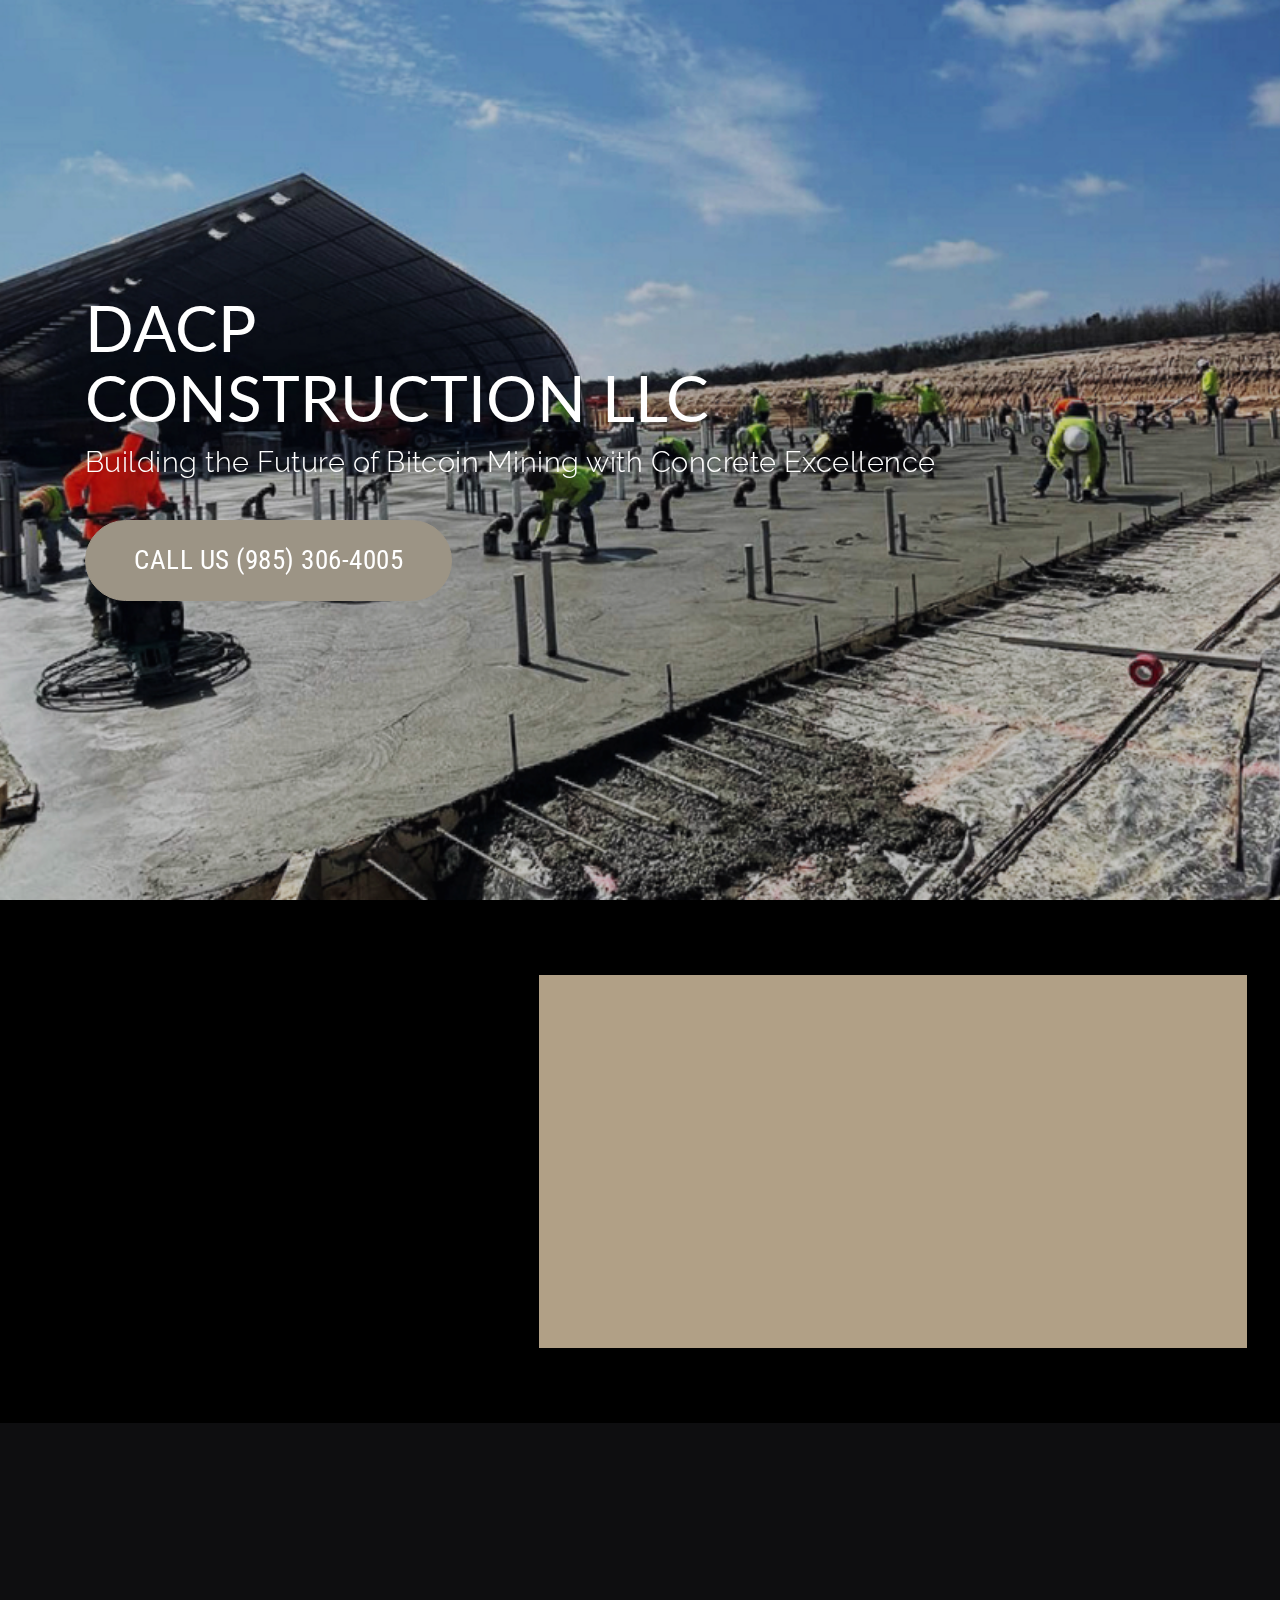
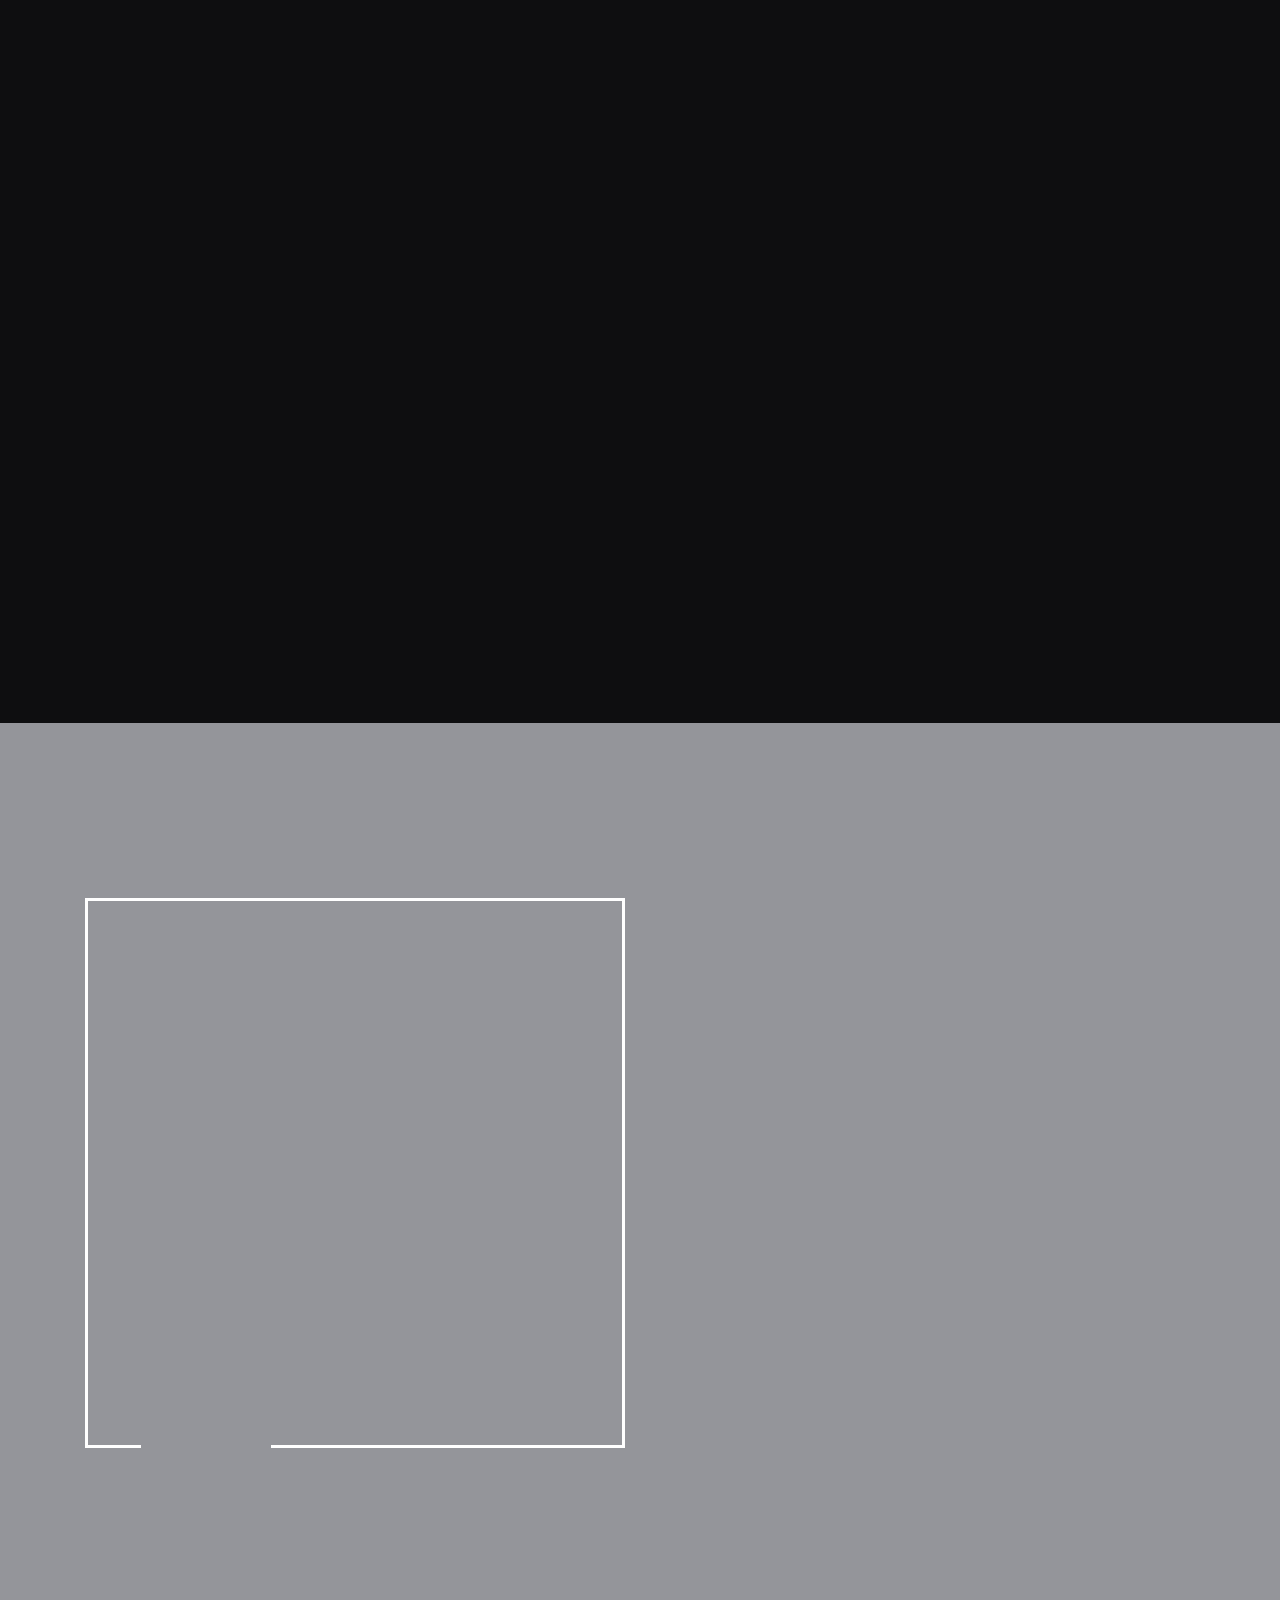
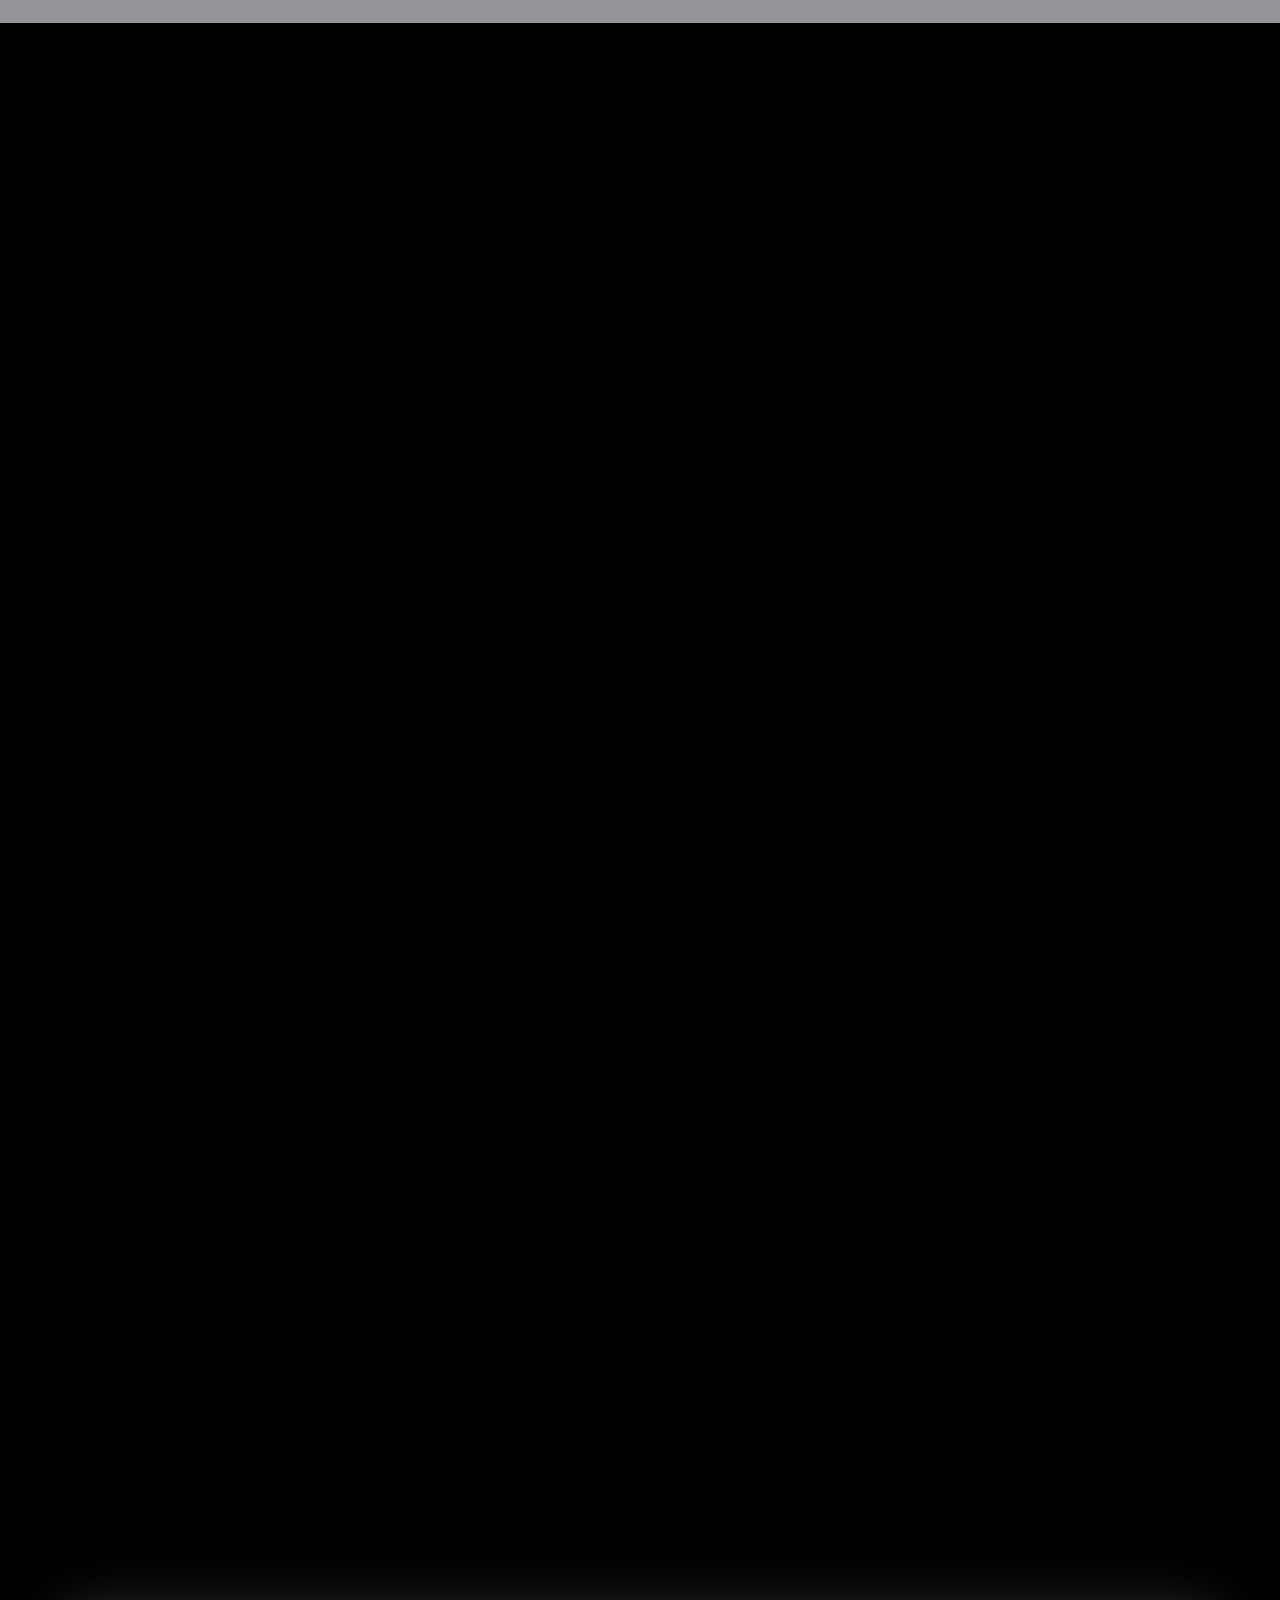
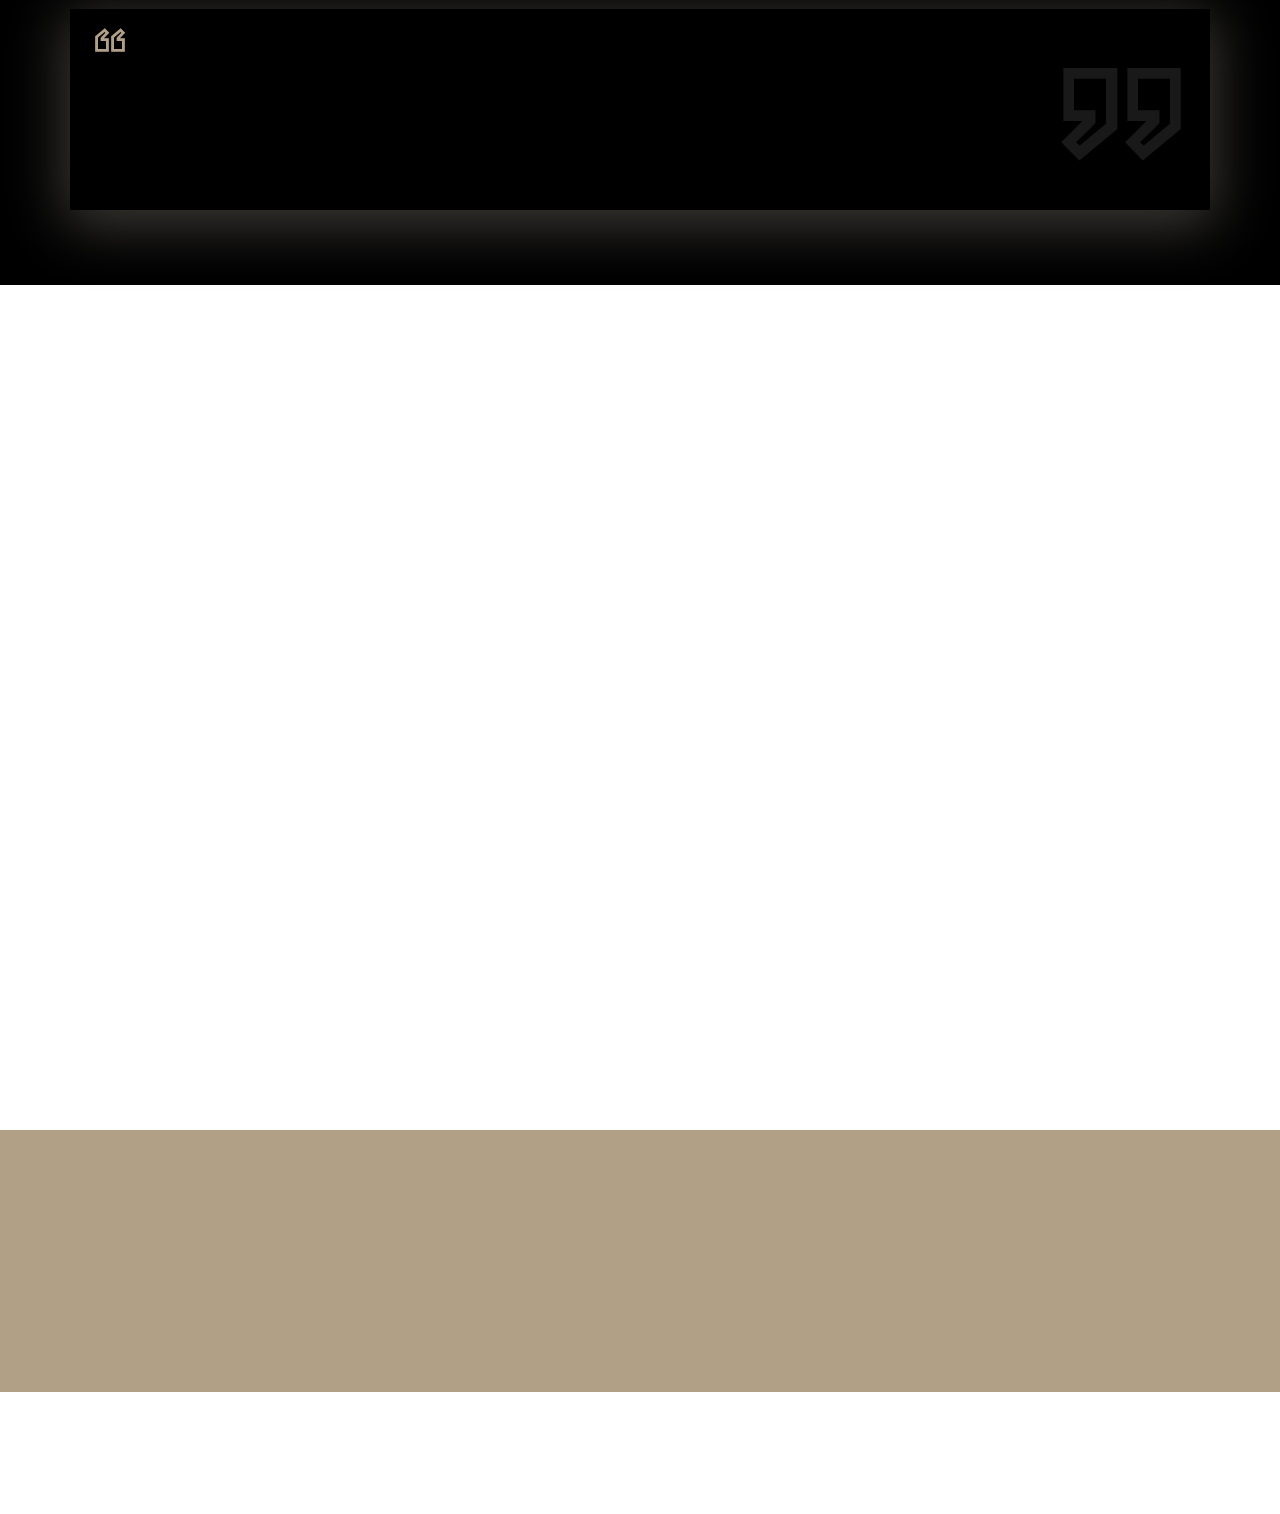
==== commit 39d11aa5: "create github pages" ====
--- a/index.html
+++ b/index.html
@@ -59,7 +59,7 @@
 
     
 
-    <div class="mbr-overlay" style="opacity: 0.4; background-color: rgb(13, 15, 28);">
+    <div class="mbr-overlay" style="opacity: 0.2; background-color: rgb(13, 15, 28);">
     </div>
 
     <div class="container">
@@ -67,7 +67,7 @@
             <div class="mbr-white col-md-12">
                 <h1 class="mbr-section-title mbr-white mbr-bold mbr-fonts-style display-1"><span style="font-weight: normal;">DACP </span><br><span style="font-weight: normal;">CONSTRUCTION LLC</span></h1>
                 <div class="typed-text pb-3 display-1">
-                    <span class="mbr-section-subtitle mbr-fonts-style mbr-white display-5">Commercial &amp; Residential Concrete, Masonry &amp; Stucco</span>
+                    <span class="mbr-section-subtitle mbr-fonts-style mbr-white display-5">Building the Future of Bitcoin Mining with Concrete Excellence</span>
                     
                 </div>
                 
@@ -120,12 +120,12 @@
             <div class="col-sm-12 col-lg-11 col-md-11 col-xs-10">
                 <h1 class="mbr-fonts-style align-left title mbr-white mbr-regular main-phrase align-left display-5">DACP Construction LLC is a <br>licensed company that specializes <br>in Civil, Commercial, Industrial <br>and Residential Concrete, Masonry <br>and Stucco with experience in schools, <br>stores, building, parking lots, homes and more.</h1>
                 <div class="image-wrapper d-inline-block align-top">
-                    <img class="img1 h-auto align-top" src="assets/images/whatsapp-image-2020-05-29-at-3.31.59-pm-1024x768.jpeg" alt="DACP Construction LLC Concrete Contractor Paradis LA" title="DACP Construction LLC Concrete Contractor Paradis LA">
+                    <img class="img1 h-auto align-top" src="assets/images/concrete-pouring.jpg" alt="DACP Construction LLC Concrete Contractor Paradis LA" title="DACP Construction LLC Concrete Contractor Paradis LA">
                 </div>
                 <div class="row">
                     <div class="col-lg-4 col-md-12">
                         <div class="link-wrap">
-                            <div class="mbr-section-btn"><a class="mbr-section-subtitle mbr-white mbr-light pb-3 mbr-fonts-style d-inline-block text-danger display-5" href="tel:+1-985-306-4005">General Concrete, Masonry &amp; Stucco Contractor in Louisiana and Florida</a></div>
+                            <div class="mbr-section-btn"><a class="mbr-section-subtitle mbr-white mbr-light pb-3 mbr-fonts-style d-inline-block text-secondary display-5" href="tel:+1-985-306-4005">General Concrete, Masonry &amp; Stucco Contractor in Louisiana and Florida</a></div>
                         </div>
                     </div>
                     <div class="col-lg-7 col-md-12 text">
@@ -153,7 +153,7 @@
                     
                     
                     
-                   <div> <img src="assets/images/dacp-logo-copy.jpg" title="DACP CONSTRUCTION LLC Concrete contractor Paradis LA" alt="DACP CONSTRUCTION LLC Concrete contractor Paradis LA"></div>
+                   <div> <img src="assets/images/dacp-logo-jpg-mesa-de-trabajo-1.jpg" title="DACP CONSTRUCTION LLC Concrete contractor Paradis LA" alt="DACP CONSTRUCTION LLC Concrete contractor Paradis LA"></div>
                 </div>
             </div>
         </div>
@@ -170,7 +170,7 @@
         <div class="row justify-content-center">
             <div class="title col-12 align-center">
                 <div class="wrap pb-4 m-auto">
-                    <h2 class="pb-3 mbr-light mbr-fonts-style mbr-white title-text display-2">OUR PROJECTS</h2>
+                    <h2 class="pb-3 mbr-light mbr-fonts-style mbr-white title-text display-2">OUR SERVICES</h2>
                     <h3 class="mbr-section-subtitle pb-3 mbr-fonts-style mbr-white mbr-light display-7">We are a Licensed Contractor and DBE Certified Construction company with licensing in Louisiana and Florida.</h3>
                 </div>
             </div>
@@ -275,7 +275,7 @@
         <div class="row">
 
             <div class="col-md-12 col-lg-12">
-                <span class="mbr-iconfont ico1 mobi-mbri-quote-left mobi-mbri" style="color: rgb(86, 130, 164); fill: rgb(86, 130, 164);"></span>
+                <span class="mbr-iconfont ico1 mobi-mbri-quote-left mobi-mbri" style="color: rgb(177, 160, 134); fill: rgb(177, 160, 134);"></span>
                 <span class="mbr-iconfont ico2 mobi-mbri-quote-right mobi-mbri" style="color: rgb(239, 239, 239); fill: rgb(239, 239, 239);"></span>
                 <p class="mbr-text mbr-semibold pb-1 align-left mbr-fonts-style display-7">
                     "I have know Danny Cruz since he started. His dedication to his customers and construction knowledge has made a difference in my projects."&nbsp;</p>
@@ -294,7 +294,7 @@
 
 </section>
 
-<section class="map1 cid-rIyXuUMYcZ" id="map01-a">
+<section class="map1 cid-rIyXuUMYcZ mbr-reveal" id="map01-a">
 
     
 
@@ -308,15 +308,15 @@
                     <div class="infobox-table d-table w-100">
                         <div class="infobox-row d-table-row">
                             <div class="cell1 d-table-cell align-middle">
-                                <img src="assets/images/dacp-dba-certified-business.jpg" alt="DACP CONSTRUCTION LLC Commercial Concrete Mansonry Stucco Contractor Louisiana" title="DACP CONSTRUCTION LLC Commercial Concrete Mansonry Stucco Contractor Louisiana">
+                                <img src="assets/images/dacp-concrete-construction-bitcoin-mining-farm.jpg" alt="DACP CONSTRUCTION LLC Commercial Concrete Mansonry Stucco Contractor Louisiana" title="DACP CONSTRUCTION LLC Commercial Concrete Mansonry Stucco Contractor Louisiana">
                             </div>
                             <div class="cell2 d-table-cell align-middle">
-                                <p class="mbr-text align-left mbr-fonts-style mbr-white mbr-light display-7"><strong>DACP CONSTRUCTION LLC</strong><br><br>15095 Old Spanish Trail 70080 Paradis, Louisiana <br><br><strong>Business Hours: </strong><br>M-F 8:00 AM – 4:00 PM<br> CALL US <a href="tel:+1-985-306-4005">(985) 306-4005</a></p>
+                                <p class="mbr-text align-left mbr-fonts-style mbr-white mbr-light display-7"><strong>DACP CONSTRUCTION LLC</strong><br><br>3809 Doris Lane, Round Rock, TX, United States, Texas <br><br><strong>Business Hours: </strong><br>M-F 8:00 AM – 4:00 PM<br> CALL US <a href="tel:+1-985-306-4005">(985) 306-4005</a></p>
                             </div>
                         </div>
                     </div>
                 </div>
-                <div class="google-map"><iframe frameborder="0" style="border:0" src="https://www.google.com/maps/embed/v1/place?key=AIzaSyDk89J4FSunMF33ruMVWJaJht_Ro0kvoXs&amp;q=15095 Old Spanish Trail 70080 Paradis, Louisiana " allowfullscreen=""></iframe></div>
+                <div class="google-map"><iframe frameborder="0" style="border:0" src="https://www.google.com/maps/embed/v1/place?key=AIzaSyCNveGQ9bfpKFwWzQLLftrR9hNiHwdqQG8&amp;q=3809 Doris Lane, Round Rock, TX, United States, Texas" allowfullscreen=""></iframe></div>
                 
             </div>
             <div class="col-12">
@@ -403,7 +403,7 @@
         <div class="row">
             <div class="col-12 align-self-center">
                 <p class="mbr-text mb-0 mbr-fonts-style display-7">
-                    © Copyright 2020 DACP Construction LLC - All Rights Reserved • <a href="privacy.html" target="_blank" class="text-danger">Privacy Policy</a>&nbsp;• <a href="terms.html" target="_blank" class="text-danger">Terms &amp; Conditions</a></p>
+                    © Copyright 2023 DACP Construction LLC - All Rights Reserved • <a href="privacy.html" target="_blank" class="text-success">Privacy Policy</a>&nbsp;• <a href="terms.html" target="_blank" class="text-success">Terms &amp; Conditions</a></p>
             </div>
         </div>
     </div>
--- a/assets/mobirise/css/mbr-additional.css
+++ b/assets/mobirise/css/mbr-additional.css
@@ -90,16 +90,16 @@
   background-color: #5263b8 !important;
 }
 .bg-success {
-  background-color: #d26c38 !important;
+  background-color: #ebe7e4 !important;
 }
 .bg-info {
-  background-color: #2b3d68 !important;
+  background-color: #d1cec9 !important;
 }
 .bg-warning {
-  background-color: #1a214a !important;
+  background-color: #b1a086 !important;
 }
 .bg-danger {
-  background-color: #efefef !important;
+  background-color: #000000 !important;
 }
 .btn-primary,
 .btn-primary:active {
@@ -123,8 +123,8 @@
 }
 .btn-secondary,
 .btn-secondary:active {
-  background-color: #5682a4 !important;
-  border-color: #5682a4 !important;
+  background-color: #9c9485 !important;
+  border-color: #9c9485 !important;
   color: #ffffff !important;
 }
 .btn-secondary:hover,
@@ -132,59 +132,59 @@
 .btn-secondary.focus,
 .btn-secondary.active {
   color: #ffffff !important;
-  background-color: #3c5a72 !important;
-  border-color: #3c5a72 !important;
+  background-color: #756e5f !important;
+  border-color: #756e5f !important;
 }
 .btn-secondary.disabled,
 .btn-secondary:disabled {
   color: #ffffff !important;
-  background-color: #3c5a72 !important;
-  border-color: #3c5a72 !important;
+  background-color: #756e5f !important;
+  border-color: #756e5f !important;
 }
 .btn-info,
 .btn-info:active {
-  background-color: #2b3d68 !important;
-  border-color: #2b3d68 !important;
-  color: #ffffff !important;
+  background-color: #d1cec9 !important;
+  border-color: #d1cec9 !important;
+  color: #544f47 !important;
 }
 .btn-info:hover,
 .btn-info:focus,
 .btn-info.focus,
 .btn-info.active {
-  color: #ffffff !important;
-  background-color: #151d32 !important;
-  border-color: #151d32 !important;
+  color: #544f47 !important;
+  background-color: #aea9a0 !important;
+  border-color: #aea9a0 !important;
 }
 .btn-info.disabled,
 .btn-info:disabled {
-  color: #ffffff !important;
-  background-color: #151d32 !important;
-  border-color: #151d32 !important;
+  color: #544f47 !important;
+  background-color: #aea9a0 !important;
+  border-color: #aea9a0 !important;
 }
 .btn-success,
 .btn-success:active {
-  background-color: #d26c38 !important;
-  border-color: #d26c38 !important;
-  color: #ffffff !important;
+  background-color: #ebe7e4 !important;
+  border-color: #ebe7e4 !important;
+  color: #776659 !important;
 }
 .btn-success:hover,
 .btn-success:focus,
 .btn-success.focus,
 .btn-success.active {
-  color: #ffffff !important;
-  background-color: #9b4b23 !important;
-  border-color: #9b4b23 !important;
+  color: #776659 !important;
+  background-color: #cac0b8 !important;
+  border-color: #cac0b8 !important;
 }
 .btn-success.disabled,
 .btn-success:disabled {
-  color: #ffffff !important;
-  background-color: #9b4b23 !important;
-  border-color: #9b4b23 !important;
+  color: #776659 !important;
+  background-color: #cac0b8 !important;
+  border-color: #cac0b8 !important;
 }
 .btn-warning,
 .btn-warning:active {
-  background-color: #1a214a !important;
-  border-color: #1a214a !important;
+  background-color: #b1a086 !important;
+  border-color: #b1a086 !important;
   color: #ffffff !important;
 }
 .btn-warning:hover,
@@ -192,34 +192,34 @@
 .btn-warning.focus,
 .btn-warning.active {
   color: #ffffff !important;
-  background-color: #060811 !important;
-  border-color: #060811 !important;
+  background-color: #8f7b5c !important;
+  border-color: #8f7b5c !important;
 }
 .btn-warning.disabled,
 .btn-warning:disabled {
   color: #ffffff !important;
-  background-color: #060811 !important;
-  border-color: #060811 !important;
+  background-color: #8f7b5c !important;
+  border-color: #8f7b5c !important;
 }
 .btn-danger,
 .btn-danger:active {
-  background-color: #efefef !important;
-  border-color: #efefef !important;
-  color: #707070 !important;
+  background-color: #000000 !important;
+  border-color: #000000 !important;
+  color: #ffffff !important;
 }
 .btn-danger:hover,
 .btn-danger:focus,
 .btn-danger.focus,
 .btn-danger.active {
-  color: #707070 !important;
-  background-color: #c9c9c9 !important;
-  border-color: #c9c9c9 !important;
+  color: #ffffff !important;
+  background-color: #000000 !important;
+  border-color: #000000 !important;
 }
 .btn-danger.disabled,
 .btn-danger:disabled {
-  color: #707070 !important;
-  background-color: #c9c9c9 !important;
-  border-color: #c9c9c9 !important;
+  color: #ffffff !important;
+  background-color: #000000 !important;
+  border-color: #000000 !important;
 }
 .btn-white {
   color: #333333 !important;
@@ -288,8 +288,8 @@
 .btn-secondary-outline,
 .btn-secondary-outline:active {
   background: none;
-  border-color: #334d61;
-  color: #334d61;
+  border-color: #676054;
+  color: #676054;
 }
 .btn-secondary-outline:hover,
 .btn-secondary-outline:focus,
@@ -298,61 +298,61 @@
   color: #000000 !important;
   background: transparent !important;
   box-shadow: 0 20px 30px 0 rgba(0, 0, 0, 0.2) !important;
-  border-color: #5682a4;
+  border-color: #9c9485;
 }
 .btn-secondary-outline.disabled,
 .btn-secondary-outline:disabled {
   color: #ffffff !important;
-  background-color: #5682a4 !important;
-  border-color: #5682a4 !important;
+  background-color: #9c9485 !important;
+  border-color: #9c9485 !important;
 }
 .btn-info-outline,
 .btn-info-outline:active {
   background: none;
-  border-color: #0d1320;
-  color: #0d1320;
+  border-color: #a29c92;
+  color: #a29c92;
 }
 .btn-info-outline:hover,
 .btn-info-outline:focus,
 .btn-info-outline.focus,
 .btn-info-outline.active {
-  color: #000000 !important;
+  color: #ffffff !important;
   background: transparent !important;
   box-shadow: 0 20px 30px 0 rgba(0, 0, 0, 0.2) !important;
-  border-color: #2b3d68;
+  border-color: #d1cec9;
 }
 .btn-info-outline.disabled,
 .btn-info-outline:disabled {
-  color: #ffffff !important;
-  background-color: #2b3d68 !important;
-  border-color: #2b3d68 !important;
+  color: #544f47 !important;
+  background-color: #d1cec9 !important;
+  border-color: #d1cec9 !important;
 }
 .btn-success-outline,
 .btn-success-outline:active {
   background: none;
-  border-color: #86411e;
-  color: #86411e;
+  border-color: #c0b3a9;
+  color: #c0b3a9;
 }
 .btn-success-outline:hover,
 .btn-success-outline:focus,
 .btn-success-outline.focus,
 .btn-success-outline.active {
-  color: #000000 !important;
+  color: #ffffff !important;
   background: transparent !important;
   box-shadow: 0 20px 30px 0 rgba(0, 0, 0, 0.2) !important;
-  border-color: #d26c38;
+  border-color: #ebe7e4;
 }
 .btn-success-outline.disabled,
 .btn-success-outline:disabled {
-  color: #ffffff !important;
-  background-color: #d26c38 !important;
-  border-color: #d26c38 !important;
+  color: #776659 !important;
+  background-color: #ebe7e4 !important;
+  border-color: #ebe7e4 !important;
 }
 .btn-warning-outline,
 .btn-warning-outline:active {
   background: none;
-  border-color: #000000;
-  color: #000000;
+  border-color: #7f6d52;
+  color: #7f6d52;
 }
 .btn-warning-outline:hover,
 .btn-warning-outline:focus,
@@ -361,34 +361,34 @@
   color: #000000 !important;
   background: transparent !important;
   box-shadow: 0 20px 30px 0 rgba(0, 0, 0, 0.2) !important;
-  border-color: #1a214a;
+  border-color: #b1a086;
 }
 .btn-warning-outline.disabled,
 .btn-warning-outline:disabled {
   color: #ffffff !important;
-  background-color: #1a214a !important;
-  border-color: #1a214a !important;
+  background-color: #b1a086 !important;
+  border-color: #b1a086 !important;
 }
 .btn-danger-outline,
 .btn-danger-outline:active {
   background: none;
-  border-color: #bcbcbc;
-  color: #bcbcbc;
+  border-color: #000000;
+  color: #000000;
 }
 .btn-danger-outline:hover,
 .btn-danger-outline:focus,
 .btn-danger-outline.focus,
 .btn-danger-outline.active {
-  color: #ffffff !important;
+  color: #000000 !important;
   background: transparent !important;
   box-shadow: 0 20px 30px 0 rgba(0, 0, 0, 0.2) !important;
-  border-color: #efefef;
+  border-color: #000000;
 }
 .btn-danger-outline.disabled,
 .btn-danger-outline:disabled {
-  color: #707070 !important;
-  background-color: #efefef !important;
-  border-color: #efefef !important;
+  color: #ffffff !important;
+  background-color: #000000 !important;
+  border-color: #000000 !important;
 }
 .btn-black-outline,
 .btn-black-outline:active {
@@ -429,19 +429,19 @@
   color: #5263b8 !important;
 }
 .text-secondary {
-  color: #5682a4 !important;
+  color: #9c9485 !important;
 }
 .text-success {
-  color: #d26c38 !important;
+  color: #ebe7e4 !important;
 }
 .text-info {
-  color: #2b3d68 !important;
+  color: #d1cec9 !important;
 }
 .text-warning {
-  color: #1a214a !important;
+  color: #b1a086 !important;
 }
 .text-danger {
-  color: #efefef !important;
+  color: #000000 !important;
 }
 .text-white {
   color: #ffffff !important;
@@ -455,23 +455,23 @@
 }
 a.text-secondary:hover,
 a.text-secondary:focus {
-  color: #334d61 !important;
+  color: #676054 !important;
 }
 a.text-success:hover,
 a.text-success:focus {
-  color: #86411e !important;
+  color: #c0b3a9 !important;
 }
 a.text-info:hover,
 a.text-info:focus {
-  color: #0d1320 !important;
+  color: #a29c92 !important;
 }
 a.text-warning:hover,
 a.text-warning:focus {
-  color: #000000 !important;
+  color: #7f6d52 !important;
 }
 a.text-danger:hover,
 a.text-danger:focus {
-  color: #bcbcbc !important;
+  color: #000000 !important;
 }
 a.text-white:hover,
 a.text-white:focus {
@@ -485,13 +485,13 @@
   background-color: #70c770;
 }
 .alert-info {
-  background-color: #2b3d68;
+  background-color: #d1cec9;
 }
 .alert-warning {
-  background-color: #1a214a;
+  background-color: #b1a086;
 }
 .alert-danger {
-  background-color: #efefef;
+  background-color: #000000;
 }
 .mbr-section-btn a.btn:not(.btn-form) {
   border-radius: 100px;
@@ -529,19 +529,19 @@
 }
 .mbr-plan-header.bg-success .mbr-plan-subtitle,
 .mbr-plan-header.bg-success .mbr-plan-price-desc {
-  color: #f8e7de;
+  color: #ffffff;
 }
 .mbr-plan-header.bg-info .mbr-plan-subtitle,
 .mbr-plan-header.bg-info .mbr-plan-price-desc {
-  color: #5875ba;
+  color: #ffffff;
 }
 .mbr-plan-header.bg-warning .mbr-plan-subtitle,
 .mbr-plan-header.bg-warning .mbr-plan-price-desc {
-  color: #7986d0;
+  color: #e3ddd4;
 }
 .mbr-plan-header.bg-danger .mbr-plan-subtitle,
 .mbr-plan-header.bg-danger .mbr-plan-price-desc {
-  color: #ffffff;
+  color: #b3b3b3;
 }
 /* Scroll to top button*/
 .scrollToTop_wraper {
@@ -604,7 +604,7 @@
 .xdsoft_datetimepicker .xdsoft_calendar td:hover,
 .xdsoft_datetimepicker .xdsoft_timepicker .xdsoft_time_box > div > div:hover {
   color: #ffffff !important;
-  background: #5682a4 !important;
+  background: #9c9485 !important;
   box-shadow: none !important;
 }
 .sidebar-block .mbr-gallery-item .galleryItem .onsale {
@@ -751,10 +751,10 @@
 .cid-rIyXvEz5Ak {
   padding-top: 15px;
   padding-bottom: 75px;
-  background-color: #0d0f1c;
+  background-color: #b1a086;
 }
 .cid-rIyXvEz5Ak .mbr-text {
-  color: #ffffff;
+  color: #121525;
   text-align: center;
 }
 @media (max-width: 768px) {
@@ -920,10 +920,10 @@
 .cid-s1rsySIc5t {
   padding-top: 15px;
   padding-bottom: 75px;
-  background-color: #0d0f1c;
+  background-color: #b1a086;
 }
 .cid-s1rsySIc5t .mbr-text {
-  color: #ffffff;
+  color: #121525;
   text-align: center;
 }
 @media (max-width: 768px) {
@@ -935,7 +935,7 @@
   }
 }
 .cid-s0MWvFMSI3 {
-  background-image: url("../../../assets/images/whatsapp-image-2020-06-02-at-4.21.53-pm-1600x900.jpg");
+  background-image: url("../../../assets/images/dacp-bitcoin-mining-farm-excellence.jpg");
 }
 .cid-s0MWvFMSI3 .mbr-text,
 .cid-s0MWvFMSI3 .typed-text,
@@ -991,14 +991,14 @@
 .cid-s0MFvWbG0g {
   padding-top: 75px;
   padding-bottom: 75px;
-  background-color: #0d0f1c;
+  background-color: #000000;
 }
 .cid-s0MFvWbG0g .container-fluid {
   padding-left: 3rem;
   padding-right: 3rem;
 }
 .cid-s0MFvWbG0g .right {
-  background-color: #5682a4;
+  background-color: #b1a086;
 }
 .cid-s0MFvWbG0g .link {
   line-height: 1;
@@ -1066,7 +1066,7 @@
   object-fit: cover;
 }
 .cid-rIyXr72N4e {
-  background-color: #0d0f1c;
+  background-color: #0e0e10;
 }
 .cid-rIyXr72N4e .container {
   margin-right: auto !important;
@@ -1174,7 +1174,7 @@
   z-index: 10;
 }
 .cid-s0MCho7hzd {
-  background-image: url("../../../assets/images/whatsapp-image-2020-05-30-at-10.41.39-pm-1024x768.jpg");
+  background-image: url("../../../assets/images/photo-2023-06-13-12.54.02.jpeg");
   background-position: right;
 }
 .cid-s0MCho7hzd .wrapper {
@@ -1216,7 +1216,7 @@
 .cid-rIyXtDHDYk {
   padding-top: 75px;
   padding-bottom: 75px;
-  background-color: #191f2d;
+  background-color: #000000;
 }
 .cid-rIyXtDHDYk .container-fluid {
   padding: 0 !important;
@@ -1322,7 +1322,7 @@
 .cid-s0MQOK173H {
   padding-top: 75px;
   padding-bottom: 75px;
-  background-color: #101428;
+  background-color: #000000;
 }
 .cid-s0MQOK173H .mbr-text,
 .cid-s0MQOK173H .mbr-section-btn {
@@ -1337,7 +1337,7 @@
   flex-direction: row;
 }
 .cid-s0MQOK173H .col-lg-12 {
-  box-shadow: 0 10px 55px 5px rgba(118, 155, 183, 0.35);
+  box-shadow: 0 10px 55px 5px rgba(179, 173, 161, 0.35);
   padding: 1rem 1.5rem;
 }
 .cid-s0MQOK173H .ico1 {
@@ -1352,12 +1352,12 @@
   opacity: 0.1;
 }
 .cid-s0MQOK173H H3 {
-  color: #5682a4;
+  color: #9c9485;
 }
 .cid-rIyXuUMYcZ {
   padding-top: 0px;
   padding-bottom: 45px;
-  background-color: #0d0f1c;
+  background-color: #b1a086;
 }
 @media (max-width: 767px) {
   .cid-rIyXuUMYcZ .content {
@@ -1547,12 +1547,12 @@
 .cid-s0N0cAQO8F {
   padding-top: 45px;
   padding-bottom: 45px;
-  background-color: #0d0f1c;
+  background-color: #b1a086;
 }
 .cid-s0N0cAQO8F .mbr-section-subtitle {
   letter-spacing: 1px;
   margin-bottom: 1.5rem;
-  color: #cccccc;
+  color: #efefef;
 }
 .cid-s0N0cAQO8F .first-column .mbr-text {
   margin: 0;
@@ -1637,10 +1637,10 @@
 .cid-rIyXvEz5Ak {
   padding-top: 15px;
   padding-bottom: 75px;
-  background-color: #0d0f1c;
+  background-color: #b1a086;
 }
 .cid-rIyXvEz5Ak .mbr-text {
-  color: #ffffff;
+  color: #121525;
   text-align: center;
 }
 @media (max-width: 768px) {
--- a/assets/mobirise/css/mbr-additional.css
+++ b/assets/mobirise/css/mbr-additional.css
@@ -90,16 +90,16 @@
   background-color: #5263b8 !important;
 }
 .bg-success {
-  background-color: #d26c38 !important;
+  background-color: #ebe7e4 !important;
 }
 .bg-info {
-  background-color: #2b3d68 !important;
+  background-color: #d1cec9 !important;
 }
 .bg-warning {
-  background-color: #1a214a !important;
+  background-color: #b1a086 !important;
 }
 .bg-danger {
-  background-color: #efefef !important;
+  background-color: #000000 !important;
 }
 .btn-primary,
 .btn-primary:active {
@@ -123,8 +123,8 @@
 }
 .btn-secondary,
 .btn-secondary:active {
-  background-color: #5682a4 !important;
-  border-color: #5682a4 !important;
+  background-color: #9c9485 !important;
+  border-color: #9c9485 !important;
   color: #ffffff !important;
 }
 .btn-secondary:hover,
@@ -132,59 +132,59 @@
 .btn-secondary.focus,
 .btn-secondary.active {
   color: #ffffff !important;
-  background-color: #3c5a72 !important;
-  border-color: #3c5a72 !important;
+  background-color: #756e5f !important;
+  border-color: #756e5f !important;
 }
 .btn-secondary.disabled,
 .btn-secondary:disabled {
   color: #ffffff !important;
-  background-color: #3c5a72 !important;
-  border-color: #3c5a72 !important;
+  background-color: #756e5f !important;
+  border-color: #756e5f !important;
 }
 .btn-info,
 .btn-info:active {
-  background-color: #2b3d68 !important;
-  border-color: #2b3d68 !important;
-  color: #ffffff !important;
+  background-color: #d1cec9 !important;
+  border-color: #d1cec9 !important;
+  color: #544f47 !important;
 }
 .btn-info:hover,
 .btn-info:focus,
 .btn-info.focus,
 .btn-info.active {
-  color: #ffffff !important;
-  background-color: #151d32 !important;
-  border-color: #151d32 !important;
+  color: #544f47 !important;
+  background-color: #aea9a0 !important;
+  border-color: #aea9a0 !important;
 }
 .btn-info.disabled,
 .btn-info:disabled {
-  color: #ffffff !important;
-  background-color: #151d32 !important;
-  border-color: #151d32 !important;
+  color: #544f47 !important;
+  background-color: #aea9a0 !important;
+  border-color: #aea9a0 !important;
 }
 .btn-success,
 .btn-success:active {
-  background-color: #d26c38 !important;
-  border-color: #d26c38 !important;
-  color: #ffffff !important;
+  background-color: #ebe7e4 !important;
+  border-color: #ebe7e4 !important;
+  color: #776659 !important;
 }
 .btn-success:hover,
 .btn-success:focus,
 .btn-success.focus,
 .btn-success.active {
-  color: #ffffff !important;
-  background-color: #9b4b23 !important;
-  border-color: #9b4b23 !important;
+  color: #776659 !important;
+  background-color: #cac0b8 !important;
+  border-color: #cac0b8 !important;
 }
 .btn-success.disabled,
 .btn-success:disabled {
-  color: #ffffff !important;
-  background-color: #9b4b23 !important;
-  border-color: #9b4b23 !important;
+  color: #776659 !important;
+  background-color: #cac0b8 !important;
+  border-color: #cac0b8 !important;
 }
 .btn-warning,
 .btn-warning:active {
-  background-color: #1a214a !important;
-  border-color: #1a214a !important;
+  background-color: #b1a086 !important;
+  border-color: #b1a086 !important;
   color: #ffffff !important;
 }
 .btn-warning:hover,
@@ -192,34 +192,34 @@
 .btn-warning.focus,
 .btn-warning.active {
   color: #ffffff !important;
-  background-color: #060811 !important;
-  border-color: #060811 !important;
+  background-color: #8f7b5c !important;
+  border-color: #8f7b5c !important;
 }
 .btn-warning.disabled,
 .btn-warning:disabled {
   color: #ffffff !important;
-  background-color: #060811 !important;
-  border-color: #060811 !important;
+  background-color: #8f7b5c !important;
+  border-color: #8f7b5c !important;
 }
 .btn-danger,
 .btn-danger:active {
-  background-color: #efefef !important;
-  border-color: #efefef !important;
-  color: #707070 !important;
+  background-color: #000000 !important;
+  border-color: #000000 !important;
+  color: #ffffff !important;
 }
 .btn-danger:hover,
 .btn-danger:focus,
 .btn-danger.focus,
 .btn-danger.active {
-  color: #707070 !important;
-  background-color: #c9c9c9 !important;
-  border-color: #c9c9c9 !important;
+  color: #ffffff !important;
+  background-color: #000000 !important;
+  border-color: #000000 !important;
 }
 .btn-danger.disabled,
 .btn-danger:disabled {
-  color: #707070 !important;
-  background-color: #c9c9c9 !important;
-  border-color: #c9c9c9 !important;
+  color: #ffffff !important;
+  background-color: #000000 !important;
+  border-color: #000000 !important;
 }
 .btn-white {
   color: #333333 !important;
@@ -288,8 +288,8 @@
 .btn-secondary-outline,
 .btn-secondary-outline:active {
   background: none;
-  border-color: #334d61;
-  color: #334d61;
+  border-color: #676054;
+  color: #676054;
 }
 .btn-secondary-outline:hover,
 .btn-secondary-outline:focus,
@@ -298,61 +298,61 @@
   color: #000000 !important;
   background: transparent !important;
   box-shadow: 0 20px 30px 0 rgba(0, 0, 0, 0.2) !important;
-  border-color: #5682a4;
+  border-color: #9c9485;
 }
 .btn-secondary-outline.disabled,
 .btn-secondary-outline:disabled {
   color: #ffffff !important;
-  background-color: #5682a4 !important;
-  border-color: #5682a4 !important;
+  background-color: #9c9485 !important;
+  border-color: #9c9485 !important;
 }
 .btn-info-outline,
 .btn-info-outline:active {
   background: none;
-  border-color: #0d1320;
-  color: #0d1320;
+  border-color: #a29c92;
+  color: #a29c92;
 }
 .btn-info-outline:hover,
 .btn-info-outline:focus,
 .btn-info-outline.focus,
 .btn-info-outline.active {
-  color: #000000 !important;
+  color: #ffffff !important;
   background: transparent !important;
   box-shadow: 0 20px 30px 0 rgba(0, 0, 0, 0.2) !important;
-  border-color: #2b3d68;
+  border-color: #d1cec9;
 }
 .btn-info-outline.disabled,
 .btn-info-outline:disabled {
-  color: #ffffff !important;
-  background-color: #2b3d68 !important;
-  border-color: #2b3d68 !important;
+  color: #544f47 !important;
+  background-color: #d1cec9 !important;
+  border-color: #d1cec9 !important;
 }
 .btn-success-outline,
 .btn-success-outline:active {
   background: none;
-  border-color: #86411e;
-  color: #86411e;
+  border-color: #c0b3a9;
+  color: #c0b3a9;
 }
 .btn-success-outline:hover,
 .btn-success-outline:focus,
 .btn-success-outline.focus,
 .btn-success-outline.active {
-  color: #000000 !important;
+  color: #ffffff !important;
   background: transparent !important;
   box-shadow: 0 20px 30px 0 rgba(0, 0, 0, 0.2) !important;
-  border-color: #d26c38;
+  border-color: #ebe7e4;
 }
 .btn-success-outline.disabled,
 .btn-success-outline:disabled {
-  color: #ffffff !important;
-  background-color: #d26c38 !important;
-  border-color: #d26c38 !important;
+  color: #776659 !important;
+  background-color: #ebe7e4 !important;
+  border-color: #ebe7e4 !important;
 }
 .btn-warning-outline,
 .btn-warning-outline:active {
   background: none;
-  border-color: #000000;
-  color: #000000;
+  border-color: #7f6d52;
+  color: #7f6d52;
 }
 .btn-warning-outline:hover,
 .btn-warning-outline:focus,
@@ -361,34 +361,34 @@
   color: #000000 !important;
   background: transparent !important;
   box-shadow: 0 20px 30px 0 rgba(0, 0, 0, 0.2) !important;
-  border-color: #1a214a;
+  border-color: #b1a086;
 }
 .btn-warning-outline.disabled,
 .btn-warning-outline:disabled {
   color: #ffffff !important;
-  background-color: #1a214a !important;
-  border-color: #1a214a !important;
+  background-color: #b1a086 !important;
+  border-color: #b1a086 !important;
 }
 .btn-danger-outline,
 .btn-danger-outline:active {
   background: none;
-  border-color: #bcbcbc;
-  color: #bcbcbc;
+  border-color: #000000;
+  color: #000000;
 }
 .btn-danger-outline:hover,
 .btn-danger-outline:focus,
 .btn-danger-outline.focus,
 .btn-danger-outline.active {
-  color: #ffffff !important;
+  color: #000000 !important;
   background: transparent !important;
   box-shadow: 0 20px 30px 0 rgba(0, 0, 0, 0.2) !important;
-  border-color: #efefef;
+  border-color: #000000;
 }
 .btn-danger-outline.disabled,
 .btn-danger-outline:disabled {
-  color: #707070 !important;
-  background-color: #efefef !important;
-  border-color: #efefef !important;
+  color: #ffffff !important;
+  background-color: #000000 !important;
+  border-color: #000000 !important;
 }
 .btn-black-outline,
 .btn-black-outline:active {
@@ -429,19 +429,19 @@
   color: #5263b8 !important;
 }
 .text-secondary {
-  color: #5682a4 !important;
+  color: #9c9485 !important;
 }
 .text-success {
-  color: #d26c38 !important;
+  color: #ebe7e4 !important;
 }
 .text-info {
-  color: #2b3d68 !important;
+  color: #d1cec9 !important;
 }
 .text-warning {
-  color: #1a214a !important;
+  color: #b1a086 !important;
 }
 .text-danger {
-  color: #efefef !important;
+  color: #000000 !important;
 }
 .text-white {
   color: #ffffff !important;
@@ -455,23 +455,23 @@
 }
 a.text-secondary:hover,
 a.text-secondary:focus {
-  color: #334d61 !important;
+  color: #676054 !important;
 }
 a.text-success:hover,
 a.text-success:focus {
-  color: #86411e !important;
+  color: #c0b3a9 !important;
 }
 a.text-info:hover,
 a.text-info:focus {
-  color: #0d1320 !important;
+  color: #a29c92 !important;
 }
 a.text-warning:hover,
 a.text-warning:focus {
-  color: #000000 !important;
+  color: #7f6d52 !important;
 }
 a.text-danger:hover,
 a.text-danger:focus {
-  color: #bcbcbc !important;
+  color: #000000 !important;
 }
 a.text-white:hover,
 a.text-white:focus {
@@ -485,13 +485,13 @@
   background-color: #70c770;
 }
 .alert-info {
-  background-color: #2b3d68;
+  background-color: #d1cec9;
 }
 .alert-warning {
-  background-color: #1a214a;
+  background-color: #b1a086;
 }
 .alert-danger {
-  background-color: #efefef;
+  background-color: #000000;
 }
 .mbr-section-btn a.btn:not(.btn-form) {
   border-radius: 100px;
@@ -529,19 +529,19 @@
 }
 .mbr-plan-header.bg-success .mbr-plan-subtitle,
 .mbr-plan-header.bg-success .mbr-plan-price-desc {
-  color: #f8e7de;
+  color: #ffffff;
 }
 .mbr-plan-header.bg-info .mbr-plan-subtitle,
 .mbr-plan-header.bg-info .mbr-plan-price-desc {
-  color: #5875ba;
+  color: #ffffff;
 }
 .mbr-plan-header.bg-warning .mbr-plan-subtitle,
 .mbr-plan-header.bg-warning .mbr-plan-price-desc {
-  color: #7986d0;
+  color: #e3ddd4;
 }
 .mbr-plan-header.bg-danger .mbr-plan-subtitle,
 .mbr-plan-header.bg-danger .mbr-plan-price-desc {
-  color: #ffffff;
+  color: #b3b3b3;
 }
 /* Scroll to top button*/
 .scrollToTop_wraper {
@@ -604,7 +604,7 @@
 .xdsoft_datetimepicker .xdsoft_calendar td:hover,
 .xdsoft_datetimepicker .xdsoft_timepicker .xdsoft_time_box > div > div:hover {
   color: #ffffff !important;
-  background: #5682a4 !important;
+  background: #9c9485 !important;
   box-shadow: none !important;
 }
 .sidebar-block .mbr-gallery-item .galleryItem .onsale {
@@ -751,10 +751,10 @@
 .cid-rIyXvEz5Ak {
   padding-top: 15px;
   padding-bottom: 75px;
-  background-color: #0d0f1c;
+  background-color: #b1a086;
 }
 .cid-rIyXvEz5Ak .mbr-text {
-  color: #ffffff;
+  color: #121525;
   text-align: center;
 }
 @media (max-width: 768px) {
@@ -920,10 +920,10 @@
 .cid-s1rsySIc5t {
   padding-top: 15px;
   padding-bottom: 75px;
-  background-color: #0d0f1c;
+  background-color: #b1a086;
 }
 .cid-s1rsySIc5t .mbr-text {
-  color: #ffffff;
+  color: #121525;
   text-align: center;
 }
 @media (max-width: 768px) {
@@ -935,7 +935,7 @@
   }
 }
 .cid-s0MWvFMSI3 {
-  background-image: url("../../../assets/images/whatsapp-image-2020-06-02-at-4.21.53-pm-1600x900.jpg");
+  background-image: url("../../../assets/images/dacp-bitcoin-mining-farm-excellence.jpg");
 }
 .cid-s0MWvFMSI3 .mbr-text,
 .cid-s0MWvFMSI3 .typed-text,
@@ -991,14 +991,14 @@
 .cid-s0MFvWbG0g {
   padding-top: 75px;
   padding-bottom: 75px;
-  background-color: #0d0f1c;
+  background-color: #000000;
 }
 .cid-s0MFvWbG0g .container-fluid {
   padding-left: 3rem;
   padding-right: 3rem;
 }
 .cid-s0MFvWbG0g .right {
-  background-color: #5682a4;
+  background-color: #b1a086;
 }
 .cid-s0MFvWbG0g .link {
   line-height: 1;
@@ -1066,7 +1066,7 @@
   object-fit: cover;
 }
 .cid-rIyXr72N4e {
-  background-color: #0d0f1c;
+  background-color: #0e0e10;
 }
 .cid-rIyXr72N4e .container {
   margin-right: auto !important;
@@ -1174,7 +1174,7 @@
   z-index: 10;
 }
 .cid-s0MCho7hzd {
-  background-image: url("../../../assets/images/whatsapp-image-2020-05-30-at-10.41.39-pm-1024x768.jpg");
+  background-image: url("../../../assets/images/photo-2023-06-13-12.54.02.jpeg");
   background-position: right;
 }
 .cid-s0MCho7hzd .wrapper {
@@ -1216,7 +1216,7 @@
 .cid-rIyXtDHDYk {
   padding-top: 75px;
   padding-bottom: 75px;
-  background-color: #191f2d;
+  background-color: #000000;
 }
 .cid-rIyXtDHDYk .container-fluid {
   padding: 0 !important;
@@ -1322,7 +1322,7 @@
 .cid-s0MQOK173H {
   padding-top: 75px;
   padding-bottom: 75px;
-  background-color: #101428;
+  background-color: #000000;
 }
 .cid-s0MQOK173H .mbr-text,
 .cid-s0MQOK173H .mbr-section-btn {
@@ -1337,7 +1337,7 @@
   flex-direction: row;
 }
 .cid-s0MQOK173H .col-lg-12 {
-  box-shadow: 0 10px 55px 5px rgba(118, 155, 183, 0.35);
+  box-shadow: 0 10px 55px 5px rgba(179, 173, 161, 0.35);
   padding: 1rem 1.5rem;
 }
 .cid-s0MQOK173H .ico1 {
@@ -1352,12 +1352,12 @@
   opacity: 0.1;
 }
 .cid-s0MQOK173H H3 {
-  color: #5682a4;
+  color: #9c9485;
 }
 .cid-rIyXuUMYcZ {
   padding-top: 0px;
   padding-bottom: 45px;
-  background-color: #0d0f1c;
+  background-color: #b1a086;
 }
 @media (max-width: 767px) {
   .cid-rIyXuUMYcZ .content {
@@ -1547,12 +1547,12 @@
 .cid-s0N0cAQO8F {
   padding-top: 45px;
   padding-bottom: 45px;
-  background-color: #0d0f1c;
+  background-color: #b1a086;
 }
 .cid-s0N0cAQO8F .mbr-section-subtitle {
   letter-spacing: 1px;
   margin-bottom: 1.5rem;
-  color: #cccccc;
+  color: #efefef;
 }
 .cid-s0N0cAQO8F .first-column .mbr-text {
   margin: 0;
@@ -1637,10 +1637,10 @@
 .cid-rIyXvEz5Ak {
   padding-top: 15px;
   padding-bottom: 75px;
-  background-color: #0d0f1c;
+  background-color: #b1a086;
 }
 .cid-rIyXvEz5Ak .mbr-text {
-  color: #ffffff;
+  color: #121525;
   text-align: center;
 }
 @media (max-width: 768px) {
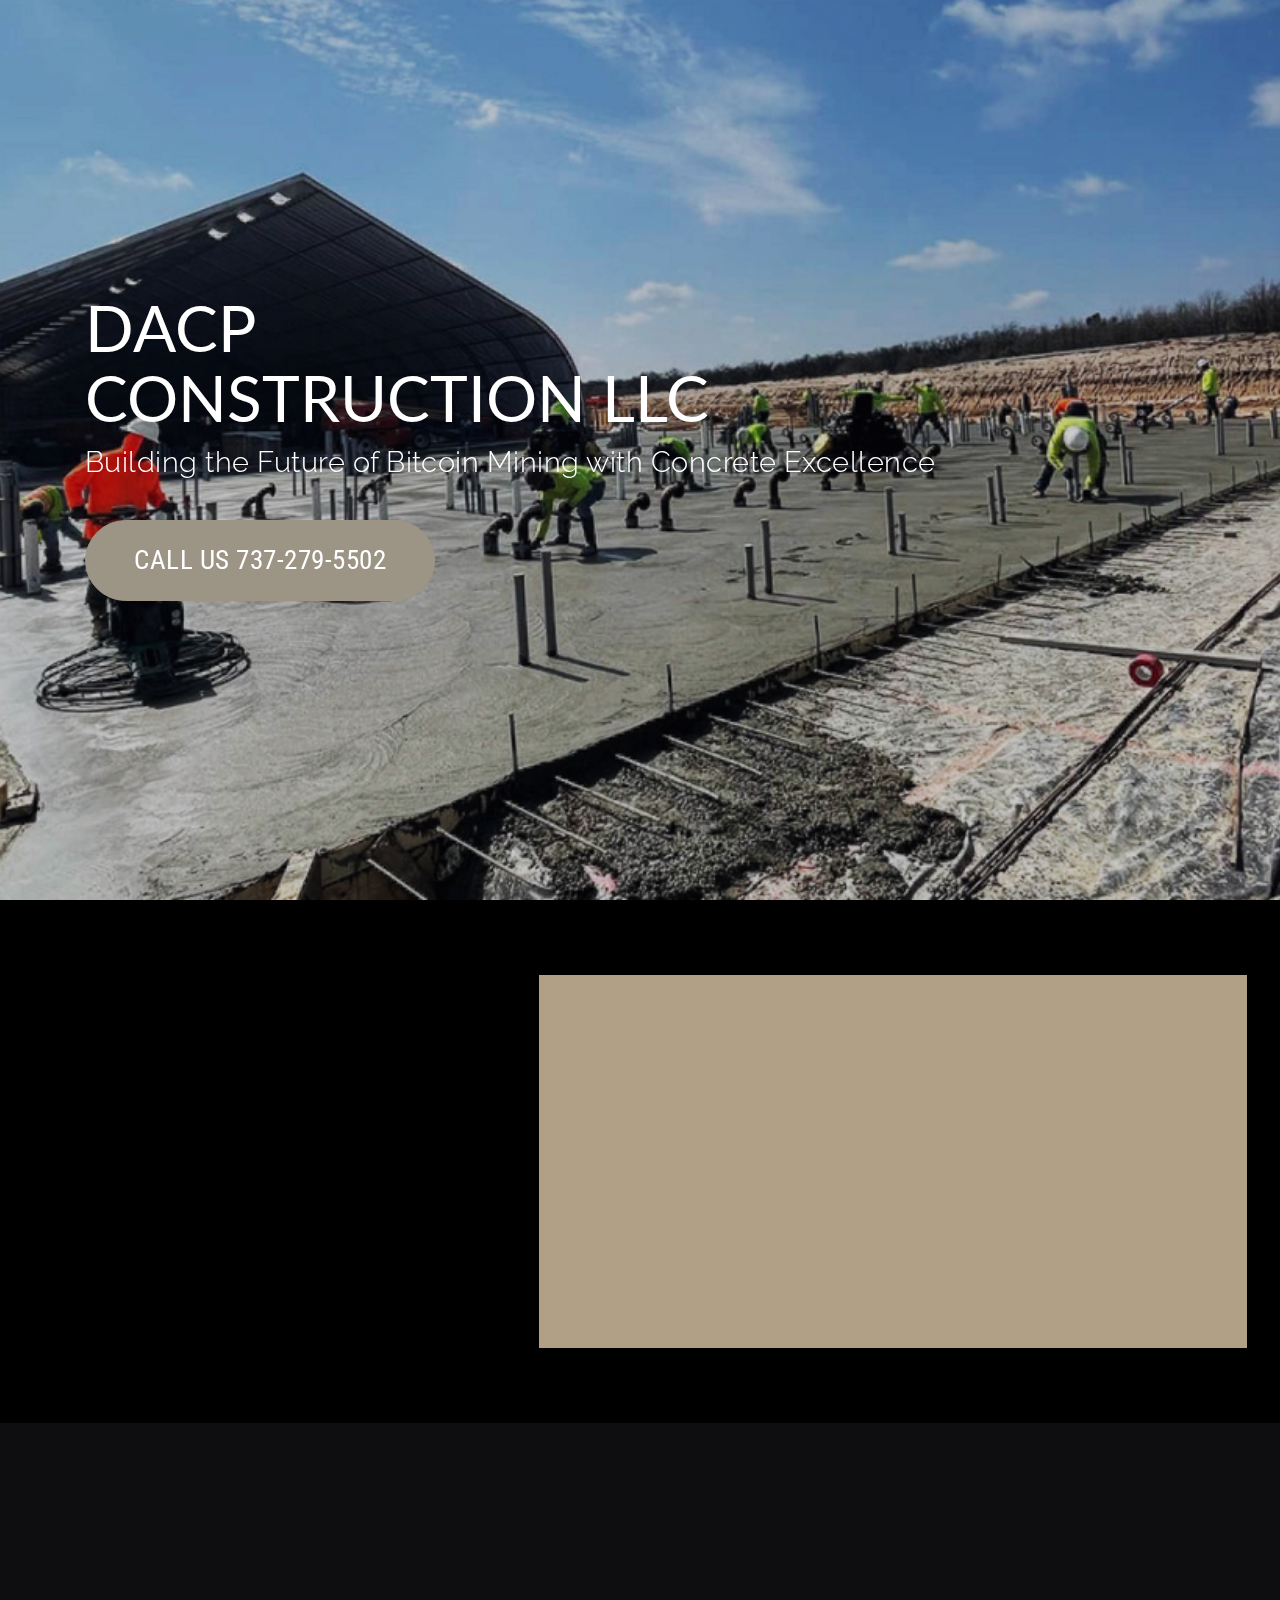
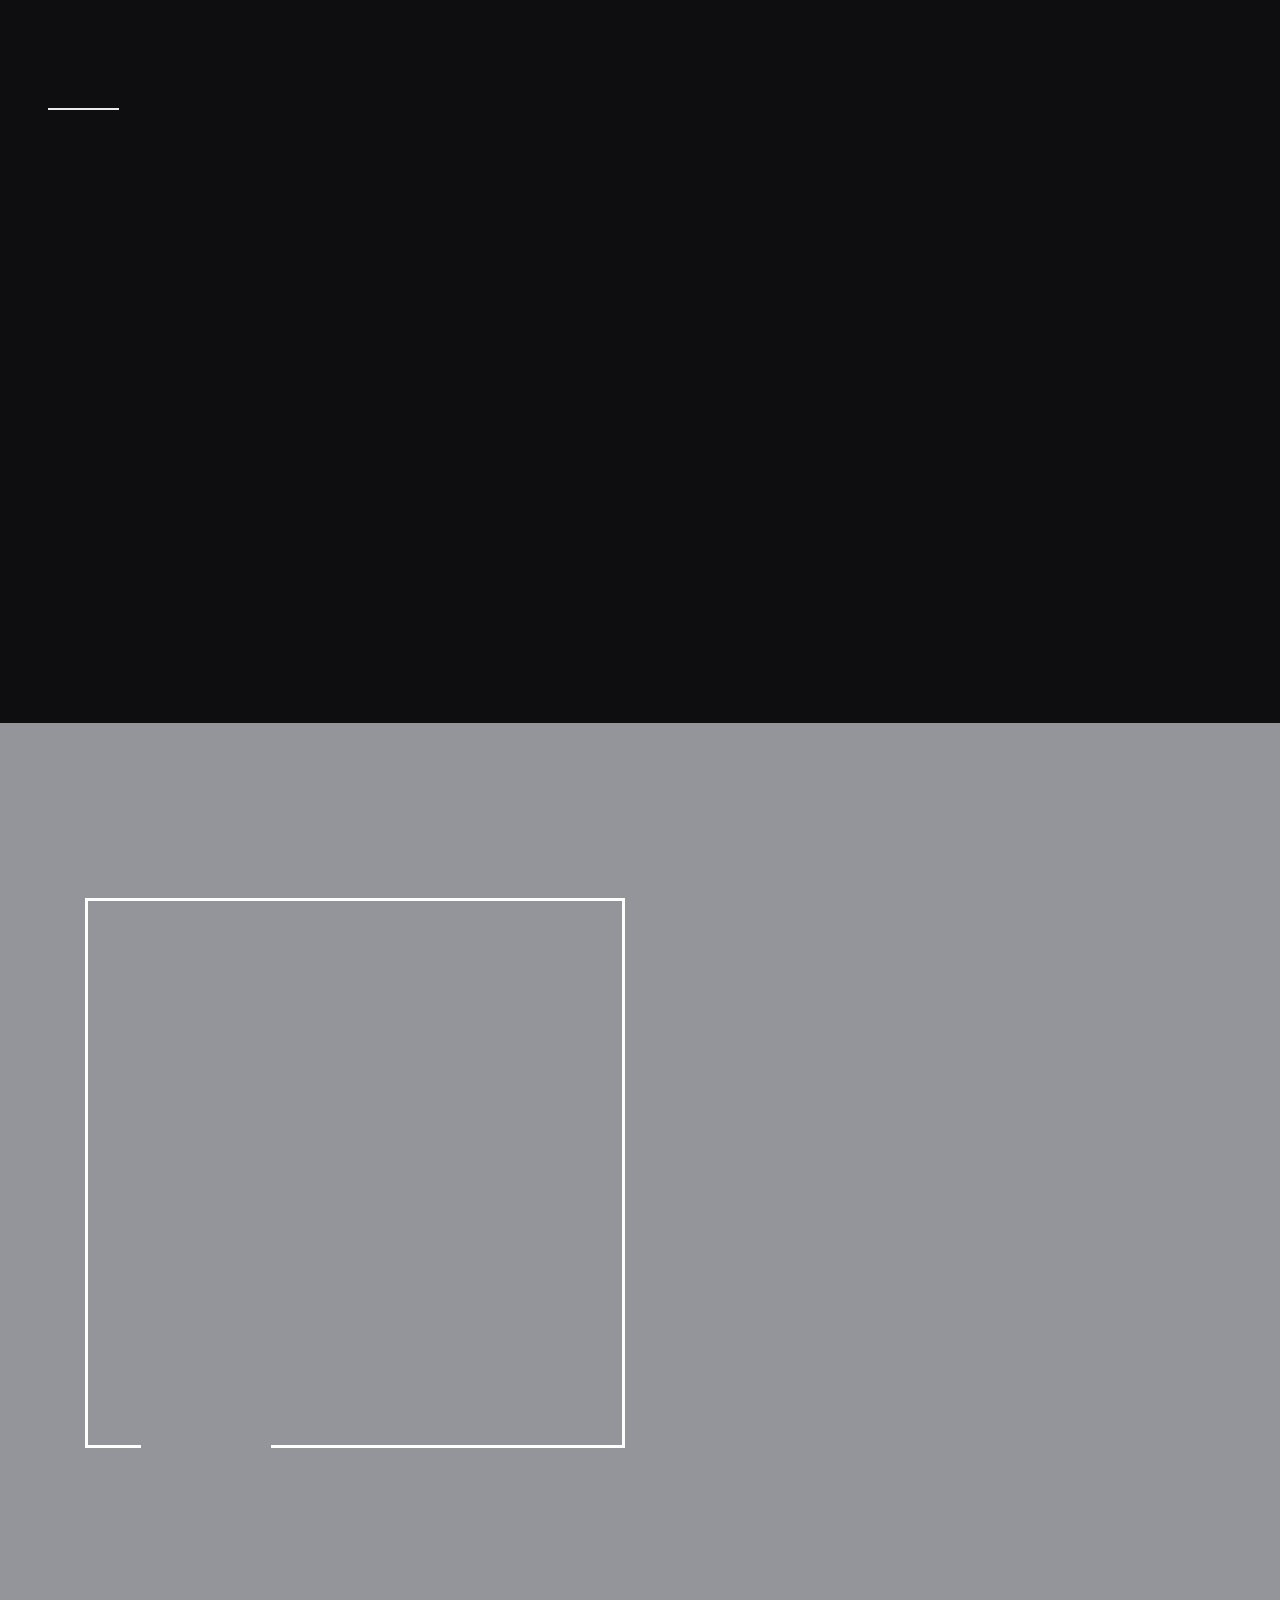
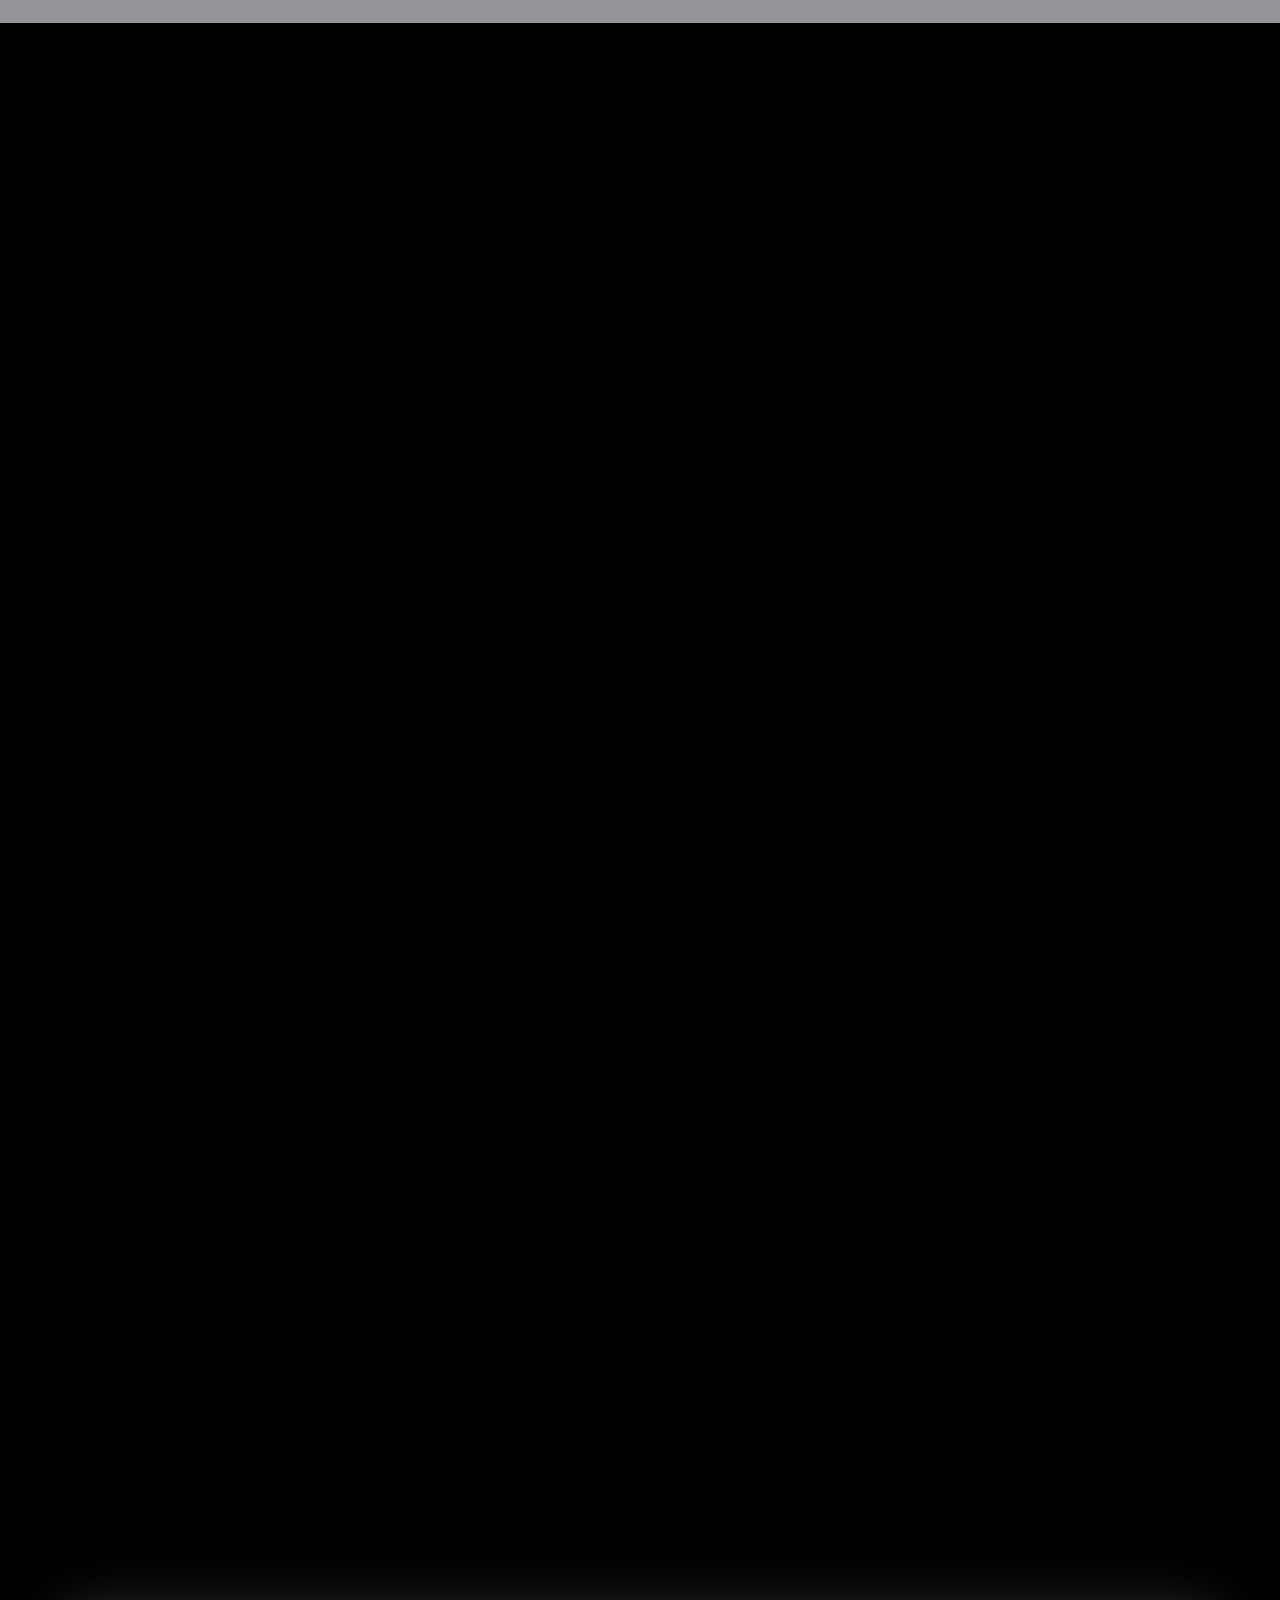
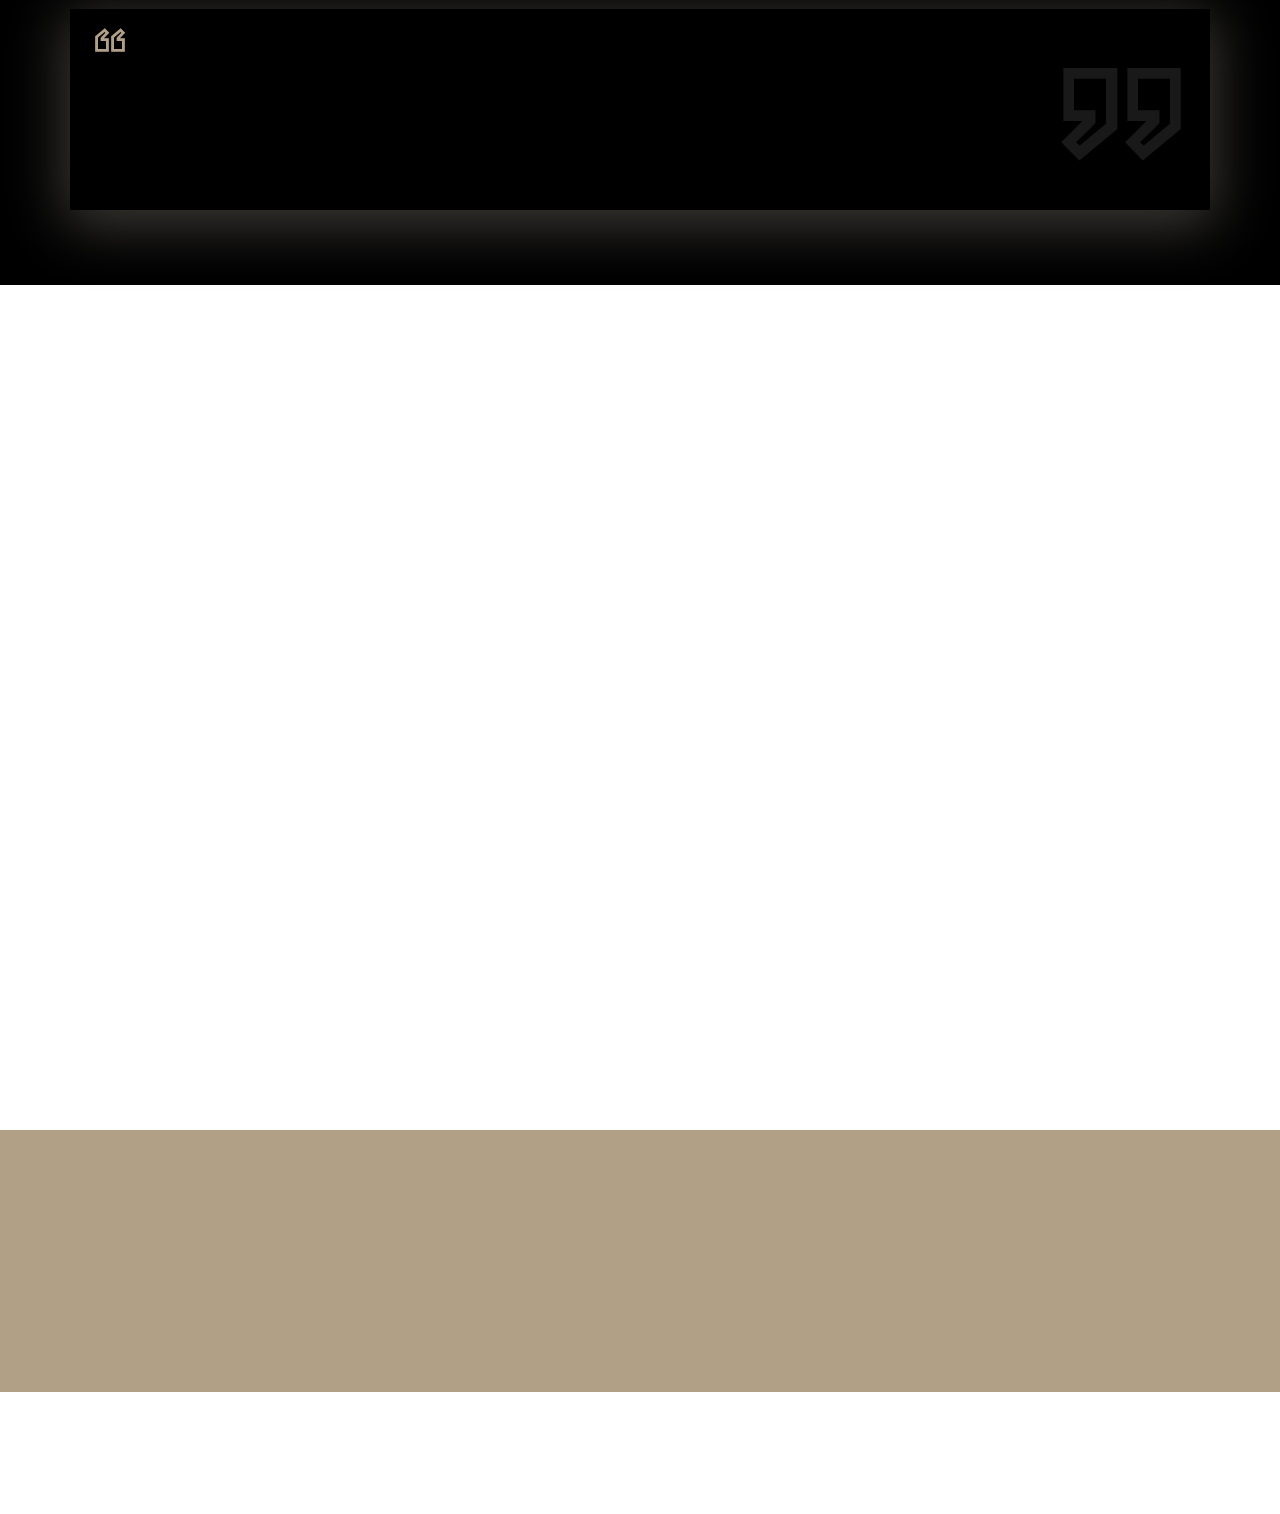
==== commit 947309c1: "create github pages" ====
--- a/index.html
+++ b/index.html
@@ -71,7 +71,7 @@
                     
                 </div>
                 
-                <div class="pt-3 mbr-section-btn"><a class="btn btn-md btn-secondary display-4" type="submit" href="tel:+1-985-306-4005">CALL US (985) 306-4005</a></div>
+                <div class="pt-3 mbr-section-btn"><a class="btn btn-md btn-secondary display-4" type="submit" href="tel:+1-737-279-5502">CALL US 737-279-5502</a></div>
             </div>
         </div>
     </div>
@@ -96,8 +96,8 @@
                     <div class="wrap pt-5 pb-5">
                         <h1 class="mbr-section-title mbr-white align-left mbr-regular mbr-fonts-style mb-5 display-7">DACP Construction LLC has knowledgeable, experienced and hardworking team.&nbsp;<br><br>We strive to provide quality work and the best service to our clients.&nbsp;</h1>
                         <div class="link-wrap">
-                            <div class="mbr-section-btn mbr-fonts-style"><a class="mbr-section-subtitle text-white mbr-light pb-3 mbr-fonts-style d-inline-block display-7" href="tel:+1-985-306-4005">
-                                    CALL US (985) 306-4005</a></div>
+                            <div class="mbr-section-btn mbr-fonts-style"><a class="mbr-section-subtitle mbr-light pb-3 mbr-fonts-style d-inline-block text-danger display-7" href="tel:+1-737-279-5502">
+                                    CALL US&nbsp;737-279-5502</a></div>
                         </div>
                     </div>
                 </div>
@@ -115,7 +115,11 @@
 
         <div class="row">
             <div class="col-sm-6 col-lg-1 col-md-1 sep">
-                
+                <div class="separator mr-auto ml-0">
+                    <div class="sep-holder">
+                        <span class="sep-line w-100 d-block"></span>
+                    </div>
+                </div>
             </div>
             <div class="col-sm-12 col-lg-11 col-md-11 col-xs-10">
                 <h1 class="mbr-fonts-style align-left title mbr-white mbr-regular main-phrase align-left display-5">DACP Construction LLC is a <br>licensed company that specializes <br>in Civil, Commercial, Industrial <br>and Residential Concrete, Masonry <br>and Stucco with experience in schools, <br>stores, building, parking lots, homes and more.</h1>
@@ -124,9 +128,7 @@
                 </div>
                 <div class="row">
                     <div class="col-lg-4 col-md-12">
-                        <div class="link-wrap">
-                            <div class="mbr-section-btn"><a class="mbr-section-subtitle mbr-white mbr-light pb-3 mbr-fonts-style d-inline-block text-secondary display-5" href="tel:+1-985-306-4005">General Concrete, Masonry &amp; Stucco Contractor in Louisiana and Florida</a></div>
-                        </div>
+                        
                     </div>
                     <div class="col-lg-7 col-md-12 text">
                         
@@ -311,7 +313,7 @@
                                 <img src="assets/images/dacp-concrete-construction-bitcoin-mining-farm.jpg" alt="DACP CONSTRUCTION LLC Commercial Concrete Mansonry Stucco Contractor Louisiana" title="DACP CONSTRUCTION LLC Commercial Concrete Mansonry Stucco Contractor Louisiana">
                             </div>
                             <div class="cell2 d-table-cell align-middle">
-                                <p class="mbr-text align-left mbr-fonts-style mbr-white mbr-light display-7"><strong>DACP CONSTRUCTION LLC</strong><br><br>3809 Doris Lane, Round Rock, TX, United States, Texas <br><br><strong>Business Hours: </strong><br>M-F 8:00 AM – 4:00 PM<br> CALL US <a href="tel:+1-985-306-4005">(985) 306-4005</a></p>
+                                <p class="mbr-text align-left mbr-fonts-style mbr-white mbr-light display-7"><strong>DACP CONSTRUCTION LLC</strong><br><br>3809 Doris Lane, Round Rock, TX, United States, Texas <br><br><strong>Business Hours: </strong><br>M-F 8:00 AM – 4:00 PM<br> CALL US <a href="tel:+1-737-279-5502" class="text-primary">737-279-5502</a></p>
                             </div>
                         </div>
                     </div>
@@ -351,7 +353,7 @@
                 <h3 class="mbr-section-subtitle mbr-fonts-style mbr-lighter display-4">
                     CALL US AT:</h3>
                 <p class="mbr-text mbr-fonts-style display-4">
-                    <a href="tel:+1-985-306-4005" class="text-white">+1-985-306-4005</a>
+                    <a href="tel:+1-737-279-5502" class="text-white text-primary">+1-737-279-5502</a>
                 </p>
             </div>
             <div class="col-md-6 second-column">
--- a/assets/mobirise/css/mbr-additional.css
+++ b/assets/mobirise/css/mbr-additional.css
@@ -1064,6 +1064,9 @@
   height: 100%;
   width: 100%;
   object-fit: cover;
+}
+.cid-s0MFvWbG0g .mbr-fonts-style {
+  color: #191f2d;
 }
 .cid-rIyXr72N4e {
   background-color: #0e0e10;
--- a/assets/mobirise/css/mbr-additional.css
+++ b/assets/mobirise/css/mbr-additional.css
@@ -1064,6 +1064,9 @@
   height: 100%;
   width: 100%;
   object-fit: cover;
+}
+.cid-s0MFvWbG0g .mbr-fonts-style {
+  color: #191f2d;
 }
 .cid-rIyXr72N4e {
   background-color: #0e0e10;
